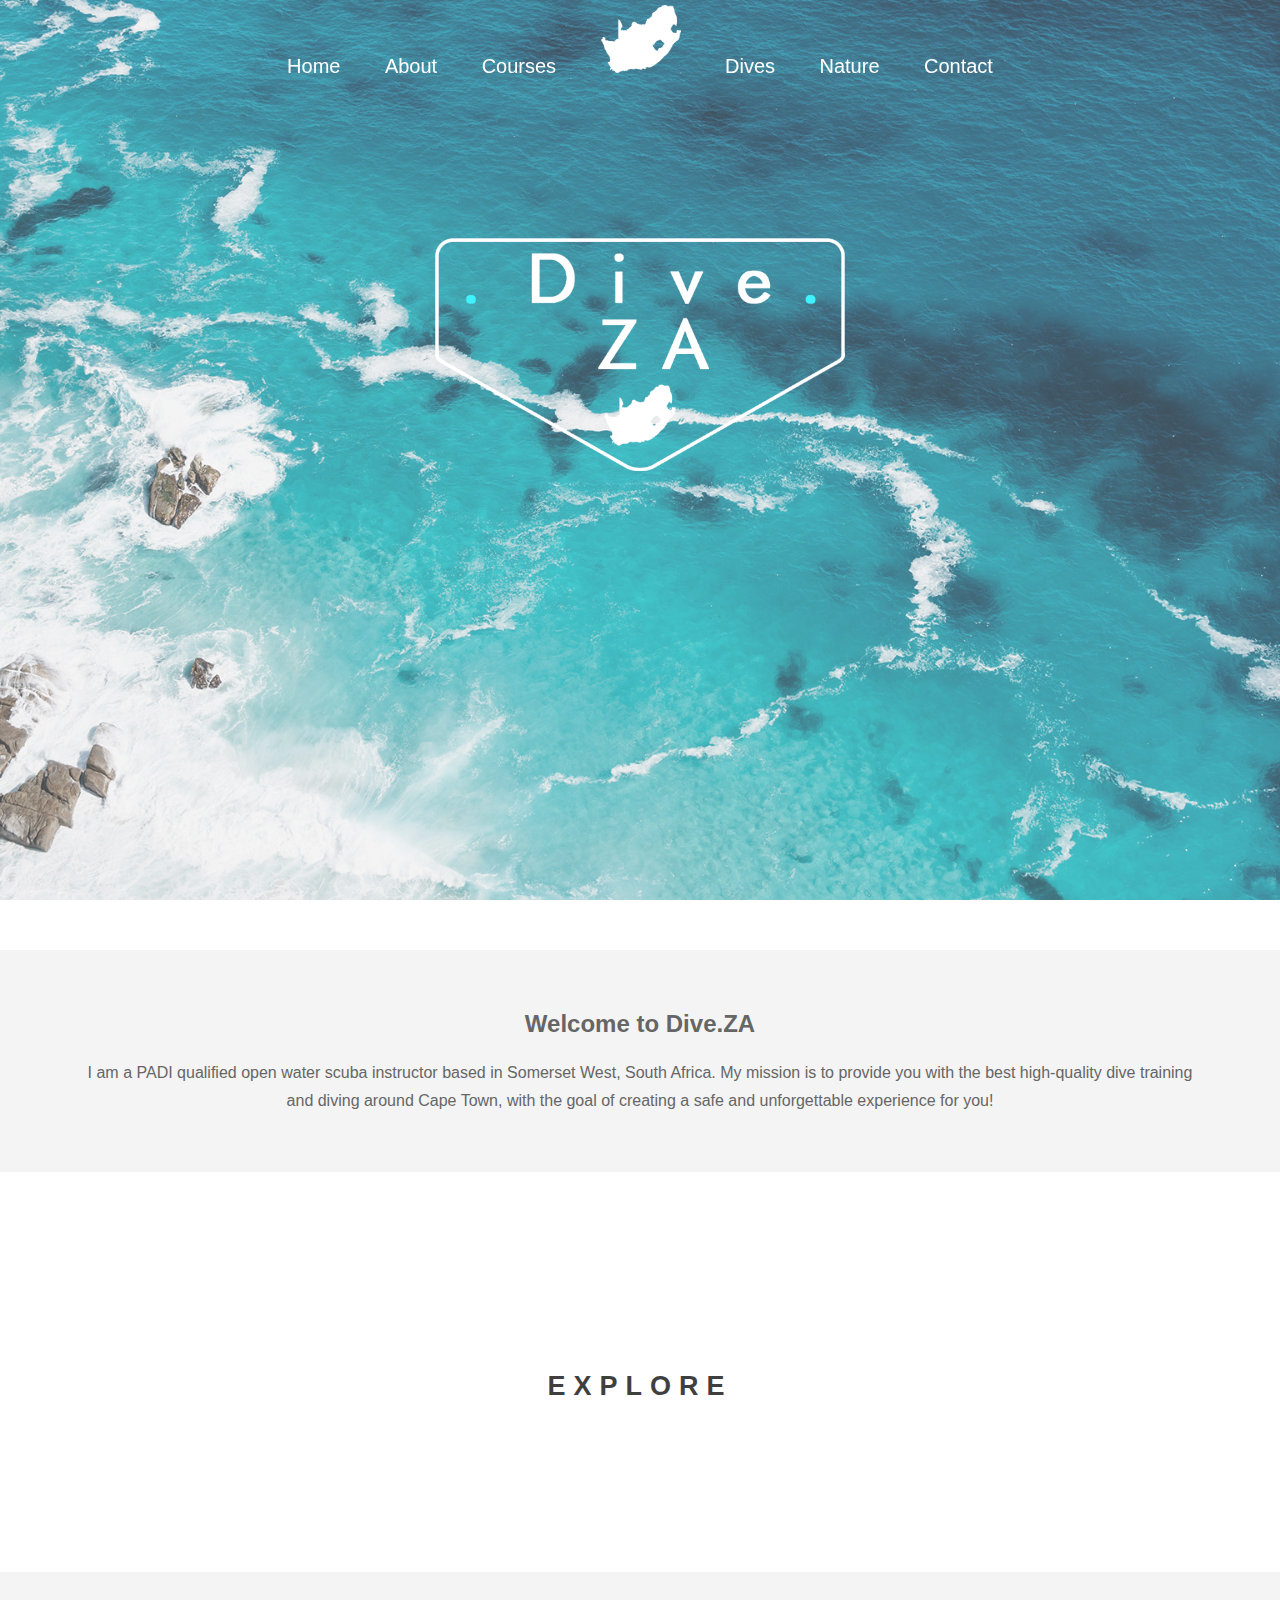
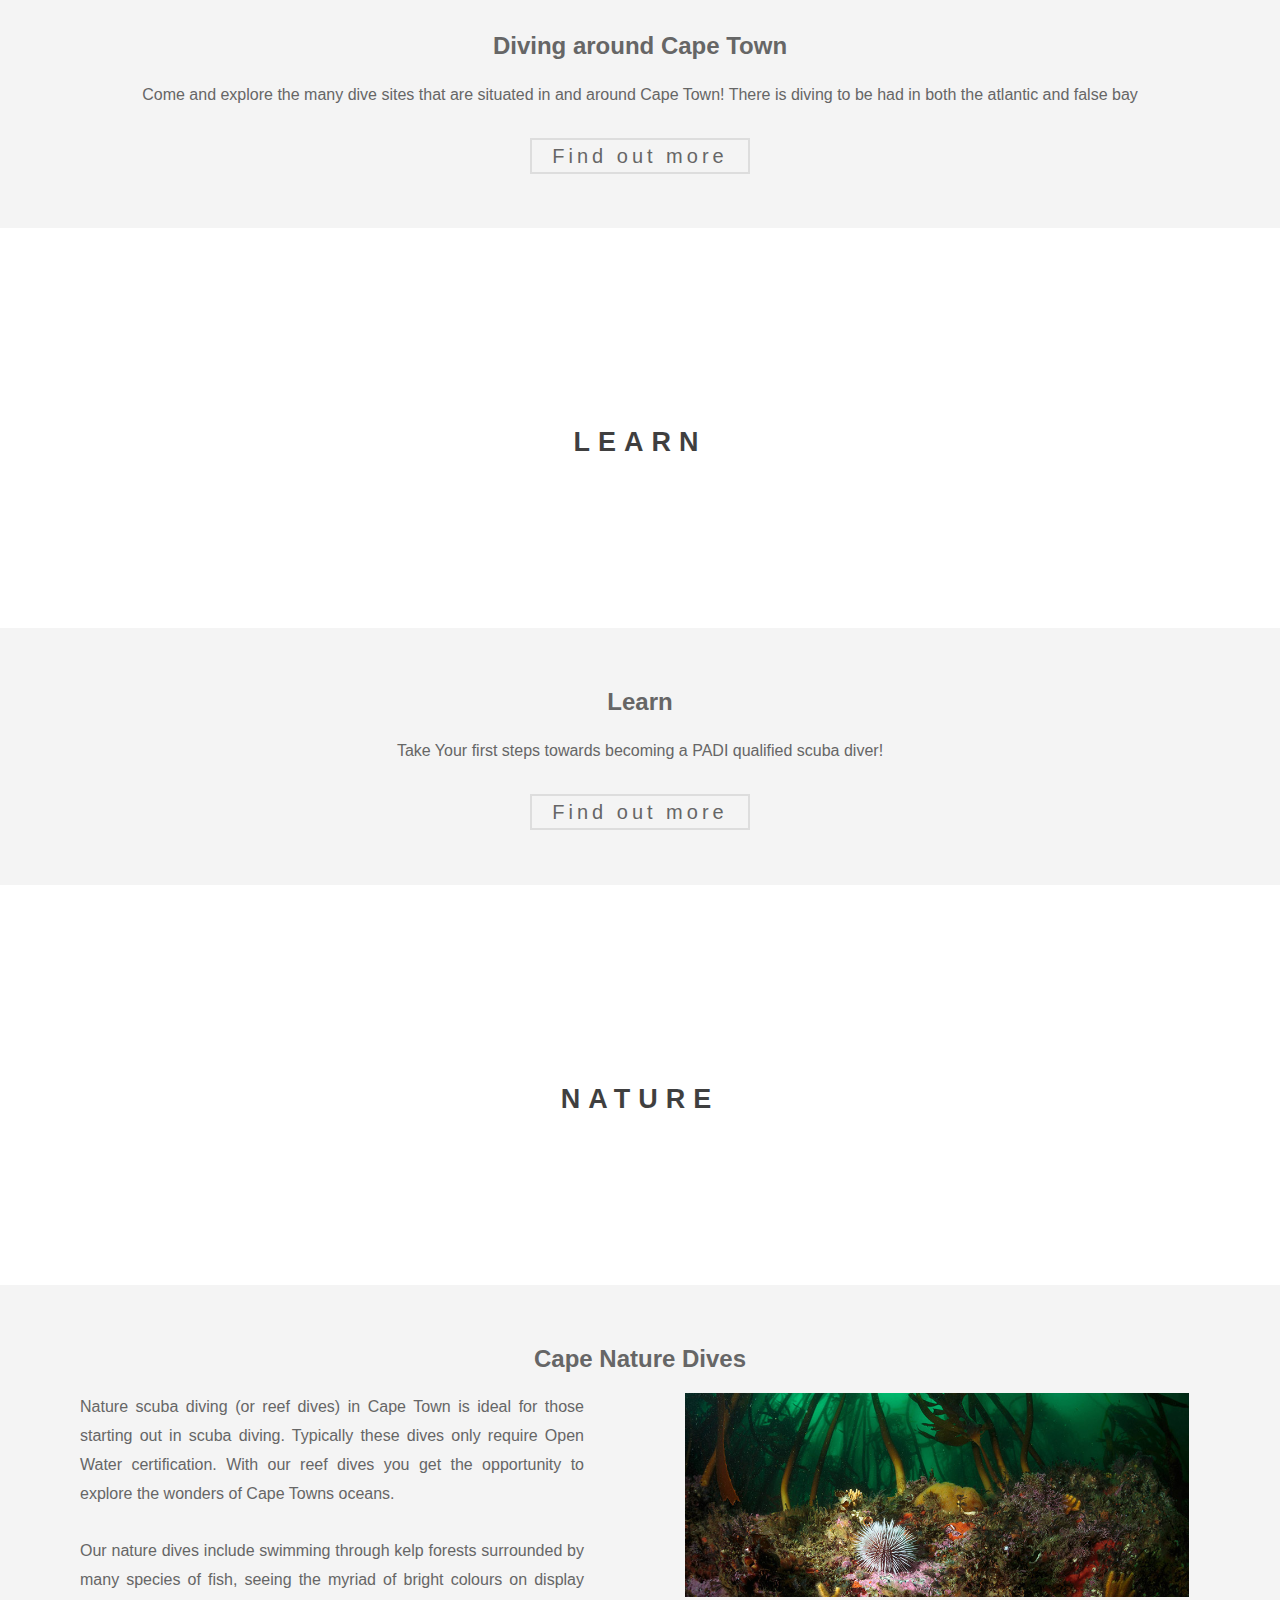
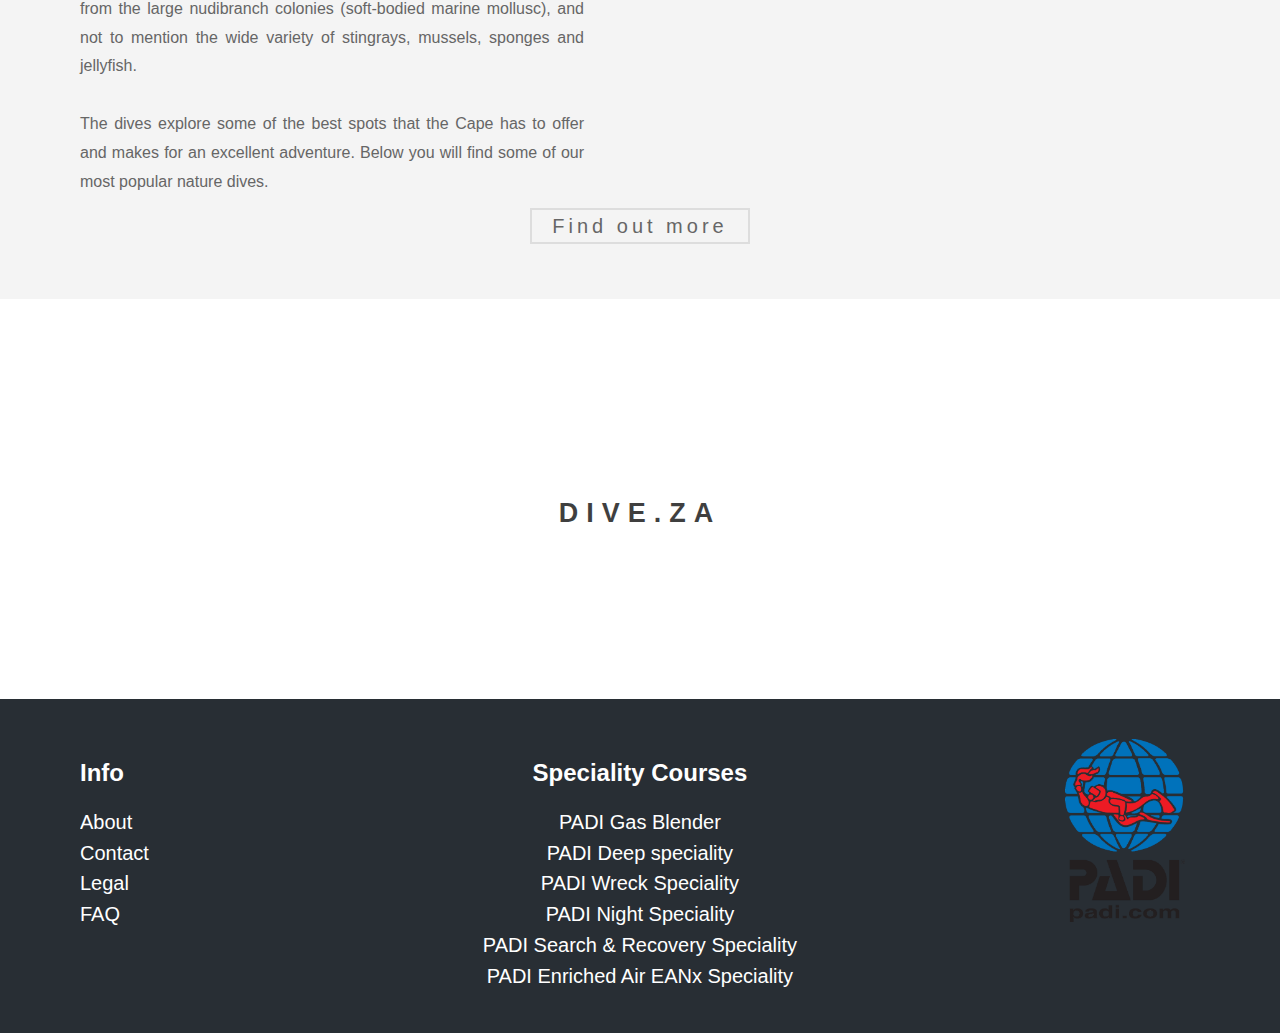
==== index.html @ ef70df67 "Add files via upload" ====
<!DOCTYPE html>
<html lang="en">
<head>
  <meta charset="UTF-8">
  <meta name="viewport" content="width=device-width, initial-scale=1.0">
  <meta name="description" content="Dive.ZA is a premium PADI Scuba instruction service">
  <meta name="keywords" content="scuba,diving,south,africa,cape,town,simonstown,somerset,west,open,water,advanced,PADI,certified,tourist,attraction,water,ocean,sea,false,bay">
  <meta name="author" content="Alexander">
  <meta http-equiv="X-UA-Compatible" content="ie=edge">
  <script src="https://code.jquery.com/jquery-3.3.1.min.js" integrity="sha256-FgpCb/KJQlLNfOu91ta32o/NMZxltwRo8QtmkMRdAu8=" crossorigin="anonymous"></script>
  <link rel="stylesheet" href="stylesheet.css">
  <link href="img/favicon.png" rel="icon" type="image/png">
  <link href="https://stackpath.bootstrapcdn.com/font-awesome/4.7.0/css/font-awesome.min.css" rel="stylesheet" integrity="sha384-wvfXpqpZZVQGK6TAh5PVlGOfQNHSoD2xbE+QkPxCAFlNEevoEH3Sl0sibVcOQVnN" crossorigin="anonymous">
  <link rel="stylesheet" href="https://use.fontawesome.com/releases/v5.4.2/css/all.css" integrity="sha384-/rXc/GQVaYpyDdyxK+ecHPVYJSN9bmVFBvjA/9eOB+pb3F2w2N6fc5qB9Ew5yIns" crossorigin="anonymous">
  <title>Dive.ZA</title>
</head>
<body>
  <header>
    <div class="nav-wrapper">
      <nav>
        <div class="menu-icon">
          <i class=" fa fa-bars fa-2x"></i>
        </div>
        <div class="menu">
          <ul>
            <li><a href="index.html">Home</a></li>
            <li><a href="about.html">About</a></li>
            <li><a href="courses.html">Courses</a></li>
            <li class="small-nav-logo"><a href=""><a href ="index.html"><img src="img/logo-icon.gif" alt="Home" width="80" height="68"></a></li>
            <li><a href="dives.html">Dives</a></li>
            <li><a href="nature.html">Nature</a></li>
            <li><a href="contact.html">Contact</a></li>
          </ul>
        </div>
      </nav>
    </div>
  </header>

  <section>
      <div class="pimg1">
        <div class="logo">
          <span><img src="img/logo-small.png" alt="Dive.ZA logo" width=32%></span>
        </div>
      </div>

    <section class="section section-light">
      <h2>Welcome to Dive.ZA</h2>
      <p>I am a PADI qualified open water scuba instructor based in Somerset West, South Africa.
        My mission is to provide you with the best high-quality dive training and diving around
        Cape Town, with the goal of creating a safe and unforgettable experience for you!</p>
    </section>

    <div class="pimg2">
      <div class="ptext">
        <span class="border">
          Explore
        </span>
      </div>
    </div>

    <section class="section section-light">
      <h2>Diving around Cape Town</h2>
      <p>Come and explore the many dive sites that are situated in and around Cape Town! There is diving to be had in both the atlantic and false bay</p>
      <div class="explore">
        <ul class="explore-nav">
          <li><a href="dives.html">Find out more</a></li>
        </ul>
      </div>
    </section>

    <div class="pimg3">
      <div class="ptext">
        <span class="border">
          Learn
        </span>
      </div>
    </div>

    <section class="section section-light">
      <h2>Learn</h2>
        <p>Take Your first steps towards becoming a PADI qualified scuba diver!</p>
      <div class="explore">
        <ul class="explore-nav">
          <li><a href="courses.html">Find out more</a></li>
        </ul>
      </div>
    </section>

    <div class="pimg4">
      <div class="ptext">
        <span class="border">
          Nature
        </span>
      </div>
    </div>

    <section class="section section-light">
      <div class="row">
        <h2>Cape Nature Dives</h2>
        <div class="column-2">Nature scuba diving (or reef dives) in Cape Town is ideal for those starting out in scuba diving.
          Typically these dives only require Open Water certification. With our reef dives you get the opportunity
          to explore the wonders of Cape Towns oceans.<br><br>Our nature dives include swimming through kelp
          forests surrounded by many species of fish, seeing the myriad of bright colours on display from the
          large nudibranch colonies (soft-bodied marine mollusc), and not to mention the wide variety of stingrays,
          mussels, sponges and jellyfish.<br><br>The dives explore some of the best spots that the Cape
          has to offer and makes for an excellent adventure. Below you will find some of our most popular
          nature dives.</div>
        <div class="column-blank"><br></div>
        <div class="column-blank"><br></div>
        <div class="column-blank"><br></div>
        <div class="column-2"><img src="img/nature-img1.jpg" alt="Cape Nature Dives" width=100%></div>
      </div>
      <div class="explore">
        <ul class="explore-nav">
          <li><a href="nature.html">Find out more</a></li>
        </ul>
      </div>
    </section>

    <div class="pimg1_closing">
      <div class="ptext">
        <span class="border">
          Dive.ZA
        </span>
      </div>
    </div>

    <footer >
      <section class="section section-dark">
        <div class="footer-row">
          <div class="footer-column">
            <ul class="footer-ul">
              <h2>Info</h2>
              <li><a href="">About</a></li>
              <li><a href="">Contact</a></li>
              <li><a href="">Legal</a></li>
              <li><a href="">FAQ</a></li>
            </ul>
          </div>
          <div class="footer-column">
            <ul class="footer-ul2">
              <h2>Speciality Courses</h2>
              <li><a href="">PADI Gas Blender</a></li>
              <li><a href="">PADI Deep speciality</a></li>
              <li><a href="">PADI Wreck Speciality</a></li>
              <li><a href="">PADI Night Speciality</a></li>
              <li><a href="">PADI Search & Recovery Speciality</a></li>
              <li><a href="">PADI Enriched Air EANx Speciality</a></li>
            </ul>
          </div>
          <div class="footer-column">
            <div class="footer-padi">
              <img src="img/padi-logo.gif" alt="PADI Logo" width=80%>
            </div>
          </div>
        </div>
      </section>
    </footer>
  </section>

  <script type="text/javascript">
    //Menu toggle-button
    $(document).ready(function() {
      $(".menu-icon").on("click", function () {
        $("nav ul").toggleClass("showing");
      })
    })

    //scrolling Effect
    $(window).on("scroll",function() {
      if($(window).scrollTop()) {
        $("nav").addClass("black");
      }
      else {
        $("nav").removeClass("black");
      }
    })

    window.onscroll = function() {scrollFunction()};
  </script>
</body>
</html>
---- stylesheet.css ----
html,body {
  height: 100%;
  width: auto;
  margin: 0;
  font-size: 16px;
  font-family: "Century Gothic", sans-serif;
  font-weight: 400;
  line-height: 1.8em;
  color: #666;
}

.pimg1, .pimg2, .pimg3, .pimg4, .pimg1_closing, .pimg5, .pimg6, .pimg7,
.pimg8, .pimg9, .pimg10, .pimg11, .pimg12, .pimg13, .pimg14, .pimg15,
.pimg16, .pimg17, .pimg18, .pimg19, .pimg20 {
  position: relative;
  opacity: 0.75;
  background-position: center;
  background-size: cover;
  background-repeat: no-repeat;
  background-attachment: fixed; /* fixed=parralax, scroll=normal*/
}

.pimg1 {
  background-image: url("img/img1.jpg");
  min-height: 950px;
}

.pimg2 {
  background-image: url("img/img2.jpg");
  min-height: 400px;
}

.pimg3 {
  background-image: url("img/img3.jpg");
  min-height: 400px;
}

.pimg4 {
  background-image: url("img/img4.jpg");
  min-height: 400px;
}

.pimg1_closing {
  background-image: url("img/img1.jpg");
  min-height: 400px;
}

.pimg5 {
  background-image: url("img/img5.jpg");
  min-height: 400px;
}

.pimg6 {
  background-image: url("img/img6.jpg");
  min-height: 400px;
}

.pimg7 {
  background-image: url("img/img7.jpg");
  min-height: 400px;
}

.pimg8 {
  background-image: url("img/img8.jpg");
  min-height: 950px;
}

.pimg9 {
  background-image: url("img/img9.jpg");
  min-height: 400px;
}

.pimg10 {
  background-image: url("img/img10.jpg");
  min-height: 950px;
}

.pimg11 {
  background-image: url("img/img11.jpg");
  min-height: 950px;
}

.pimg12 {
  background-image: url("img/img12.jpg");
  min-height: 950px;
}

.pimg13 {
  background-image: url("img/img13.jpg");
  min-height: 400px;
}

.pimg14 {
  background-image: url("img/img14.jpg");
  min-height: 400px;
}

.pimg15 {
  background-image: url("img/img15.jpg");
  min-height: 400px;
}

.pimg16 {
  background-image: url("img/img16.jpg");
  min-height: 950px;
}

.pimg17 {
  background-image: url("img/img17.jpg");
  min-height: 400px;
}

.pimg18 {
  background-image: url("img/img18.jpg");
  min-height: 400px;
}

.pimg19 {
  background-image: url("img/img19.jpg");
  min-height: 400px;
}

.pimg20 {
  background-image: url("img/img20.jpg");
  min-height: 400px;
}


@media(max-width:700px){
  .pimg1, .pimg2, .pimg3, .pimg4, .pimg1_closing,.pimg5, .pimg6, .pimg7,
  .pimg8, .pimg9, .pimg10, .pimg11, .pimg12, .pimg13, .pimg14, .pimg15,
  .pimg16, .pimg17, .pimg18, .pimg19, .pimg20 {
    background-attachment: scroll;
  }
}

.section {
  text-align: center;
  padding: 40px 80px;
}

.section-light {
  background-color: #f4f4f4;
  color: #666;
}

.section-dark {
  background-color: #282e34;
  color: #ddd;
}

.ptext {
  position: absolute;
  top: 50%;
  width: 100%;
  text-align: center;
  color: #fff;
  font-size: 27px;
  letter-spacing: 8px;
  text-transform: uppercase;
}

@media(max-width:1010px) {
  .ptext {
    top: 35%;
    line-height: 86px;
  }
}

.ptext-long {
  position: absolute;
  top: 45%;
  margin-left: 15%;
  width: 70%;
  text-align: center;
  color: #fff;
  font-size: 27px;
  letter-spacing: 15px;
  text-transform: uppercase;
}

h1 {
  font-size: 32px;
  color: #666;
  text-align: center;
}

h2 {
  font-size: 24px;
}

h3 {
  font-size: 18px;
  text-align: center;
  color: #666;
}

#left {
  text-align: left;
}

.logo {
  position: absolute;
  top: 25%;
  width: 100%;
  text-align: center;
}

@media(max-width:700px) {
  .logo {
    min-width: 50%
  }
}

.ptext .border {
  background-color: rgba(255,255,255,0.25);
  color: #000;
  font-weight: bold;
  padding: 20px;
  border: #fff solid 2px;
}

.ptext .border_trans {
  background-color: transparent;
}

.ptext-long .border_faded {
  background-color: rgba(255,255,255,0.25);
  line-height: normal;
}

.explore-nav {
  list-style: none;
  display: inline-block;
  padding: 0;
}

.explore li a {
  border: 2px solid #ddd;
  color: #666;
  text-decoration: none;
  padding: 5px 20px;
  font-family: "Century Gothic", sans-serif;
  font-size: 20px;
  letter-spacing: 4px;
  font-weight: 100;
}

  /*NAVBAR START*/
nav {
  position: fixed;
  width: 100%;
  z-index: 10;
}

nav ul {
  list-style: none;
  background: rgba(0, 0, 0, 0);
  overflow: hidden;
  color: #fff;
  padding: 0;
  text-align: center;
  margin: 0;
  transition: 1s;
}

nav.black ul {
  background: rgba(255, 255, 255, 1);
  color: #666;
}
nav.black ul li a {
  text-decoration: none;
  font-size: 20px;
  transition: 1s;
  filter: invert(50%);
}

nav ul li {
  display: inline-block;
  padding-left: 20px;
  padding-right: 20px;
  padding-top: 5px;
  padding-bottom: 5px;
}

nav ul li a {
  text-decoration: none;
  color: #fff;
  font-size: 20px;
}

.menu-icon {
  width: 100%;
  background: #000;
  text-align: right;
  box-sizing: border-box;
  padding: 15px 24px;
  cursor: pointer;
  color: #00b4ff;
  display: none;
}

@media(max-width: 900px) {
  .nav-logo {
    position: fixed;
    top: 0;
    margin-top: 16px;
  }

  nav ul {
    max-height: 0px;
    background: #000;
  }

  nav.black ul {
    background: #000;
  }

  .showing {
    max-height: 45em;
  }

  nav ul li {
    box-sizing: border-box;
    width: 100%;
    padding: 24px 0;
    text-align: center;
  }

  .menu-icon {
    display: block;
  }
}
   /*NAVBAR END*/

   /* FOOTER NAV*/
.footer-ul li a {
  text-decoration: none;
  color: #fff;
  font-size: 20px;
}

.footer-ul {
  list-style: none;
  background: rgba(0, 0, 0, 0);
  overflow: hidden;
  color: #fff;
  padding: 0;
  text-align: left;
  margin: 0;
  transition: 1s;
}

.footer-ul2 li a {
  text-decoration: none;
  color: #fff;
  font-size: 20px;
}

.footer-ul2 {
  list-style: none;
  background: rgba(0, 0, 0, 0);
  overflow: hidden;
  color: #fff;
  padding: 0;
  text-align: center;
  margin: 0;
  transition: 1s;
}

.footer-padi {
  padding-left: 60%;
}

   /*FOOTER END*/

.footer-column{
  float: left;
  width: 33.33%;
}

   /* Clear floats after the columns */
.footer-row:after {
  content: "";
  display: table;
  clear: both;
}

.column-3 {
    float: left;
    width: 30%;
    text-align: justify;
}

.column-3-unjust {
      float: left;
      width: 30%;
      text-align: left;
      text-decoration: none;
}

.column-2 {
    float: left;
    width: 45%;
    text-align: justify;
}

.column-blank {
    float: left;
    width: 3%;
}

/* Clear floats after the columns */
.row:after {
    content: "";
    display: table;
    clear: both;
}

@media screen and (max-width: 600px) {
    .column {
        width: 100%;
    }
}
.social {
  padding: 0;
}
.soc_but {
  list-style: none;
  margin: 10px 30px;
  display: inline-block;
  font-size: 30px;
  padding: 20px 20px;
  color: #fff;
  border: 1px solid #666;
  border-radius: 50%;
  transition: 0.5s;
  text-decoration: none;
  display: inline-block;
}

.soc_but:hover {
  color: #fff;
  border: 1px solid white;
  transition: 0.2s;
}

.cape-diving {
  text-align: justify;
}
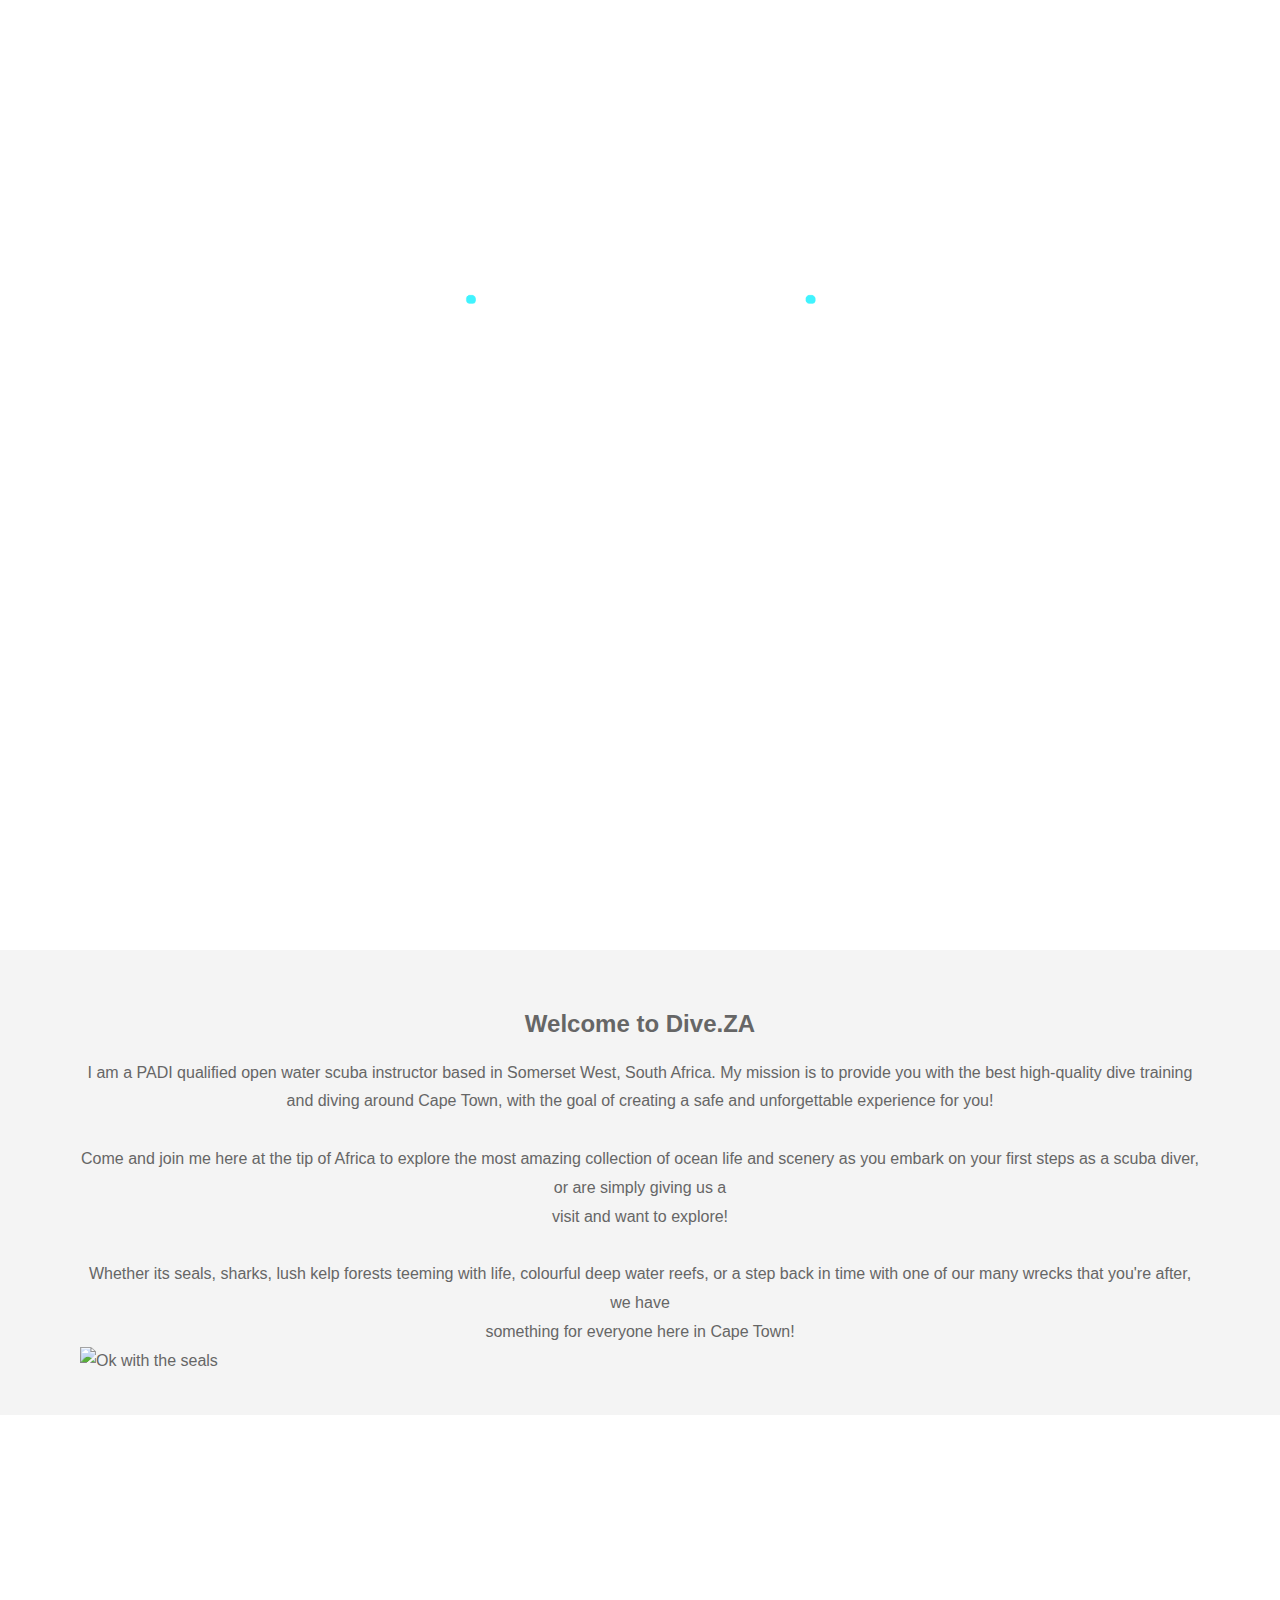
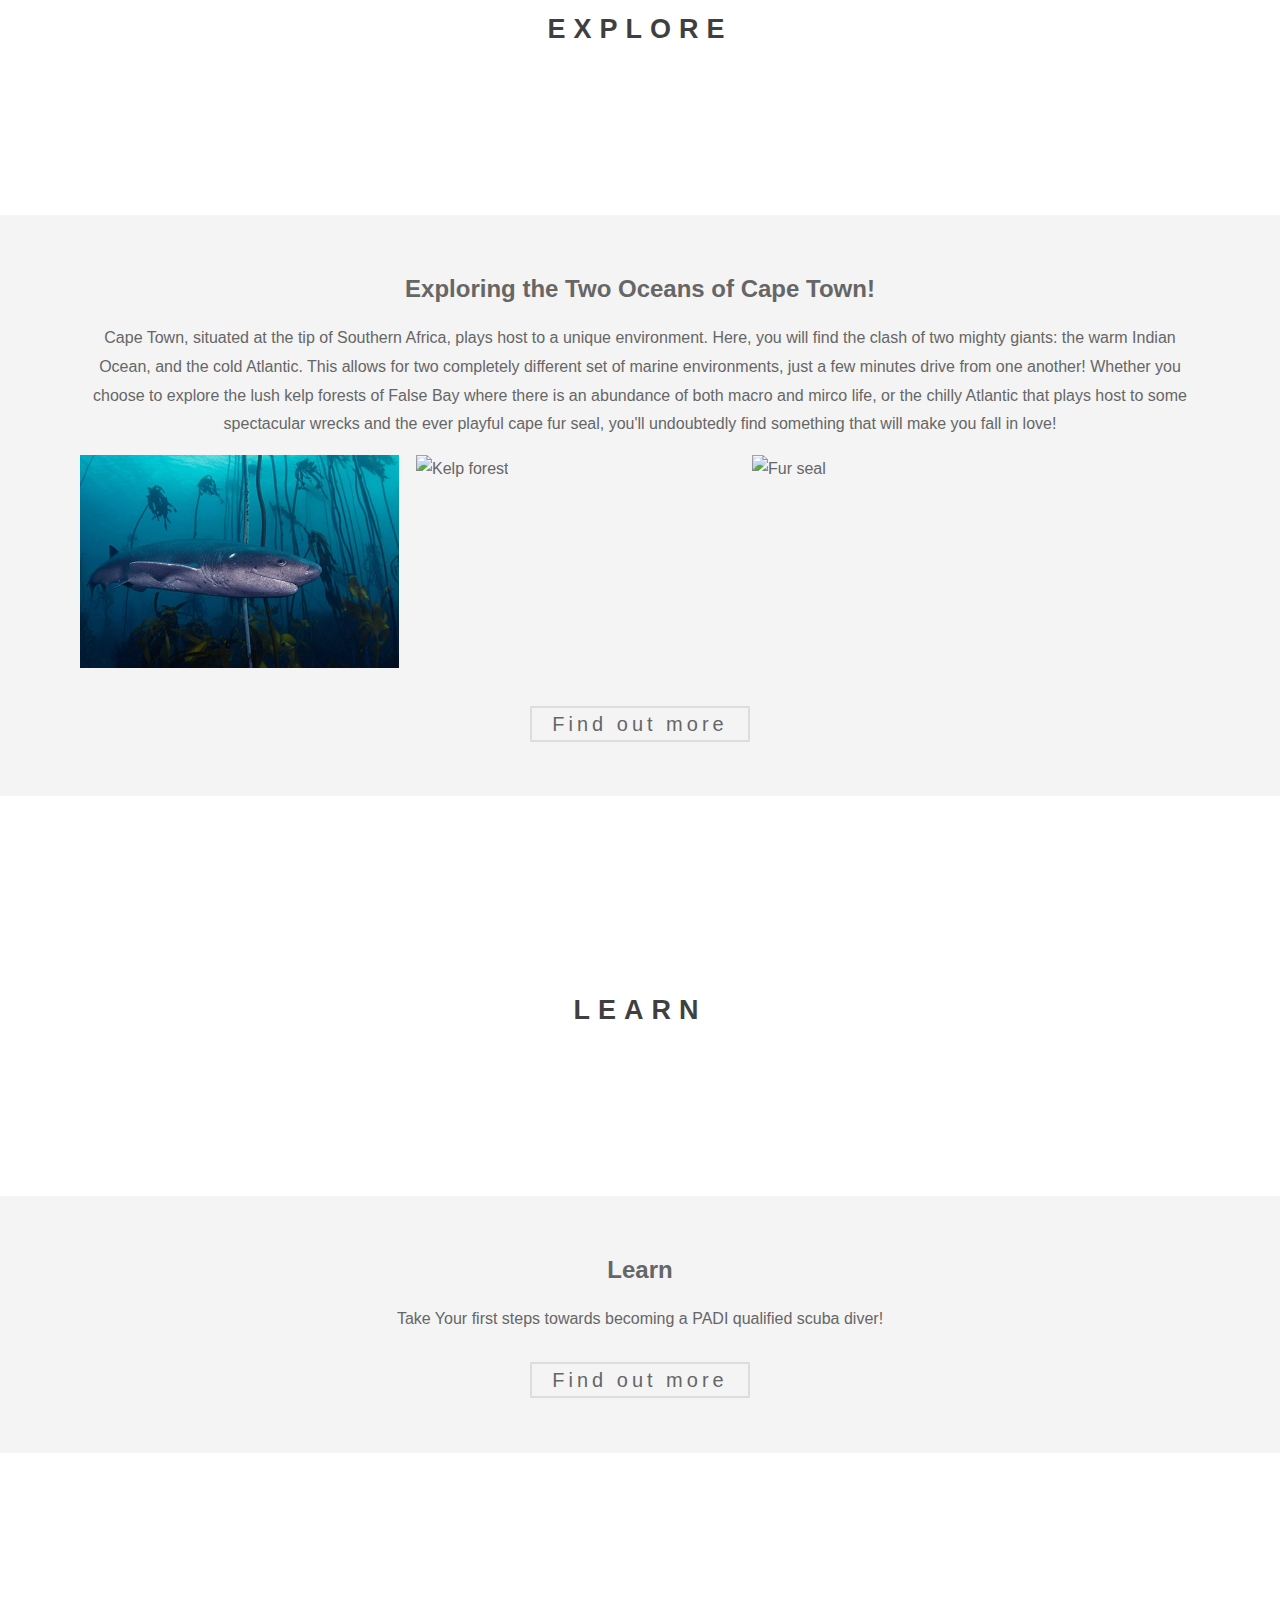
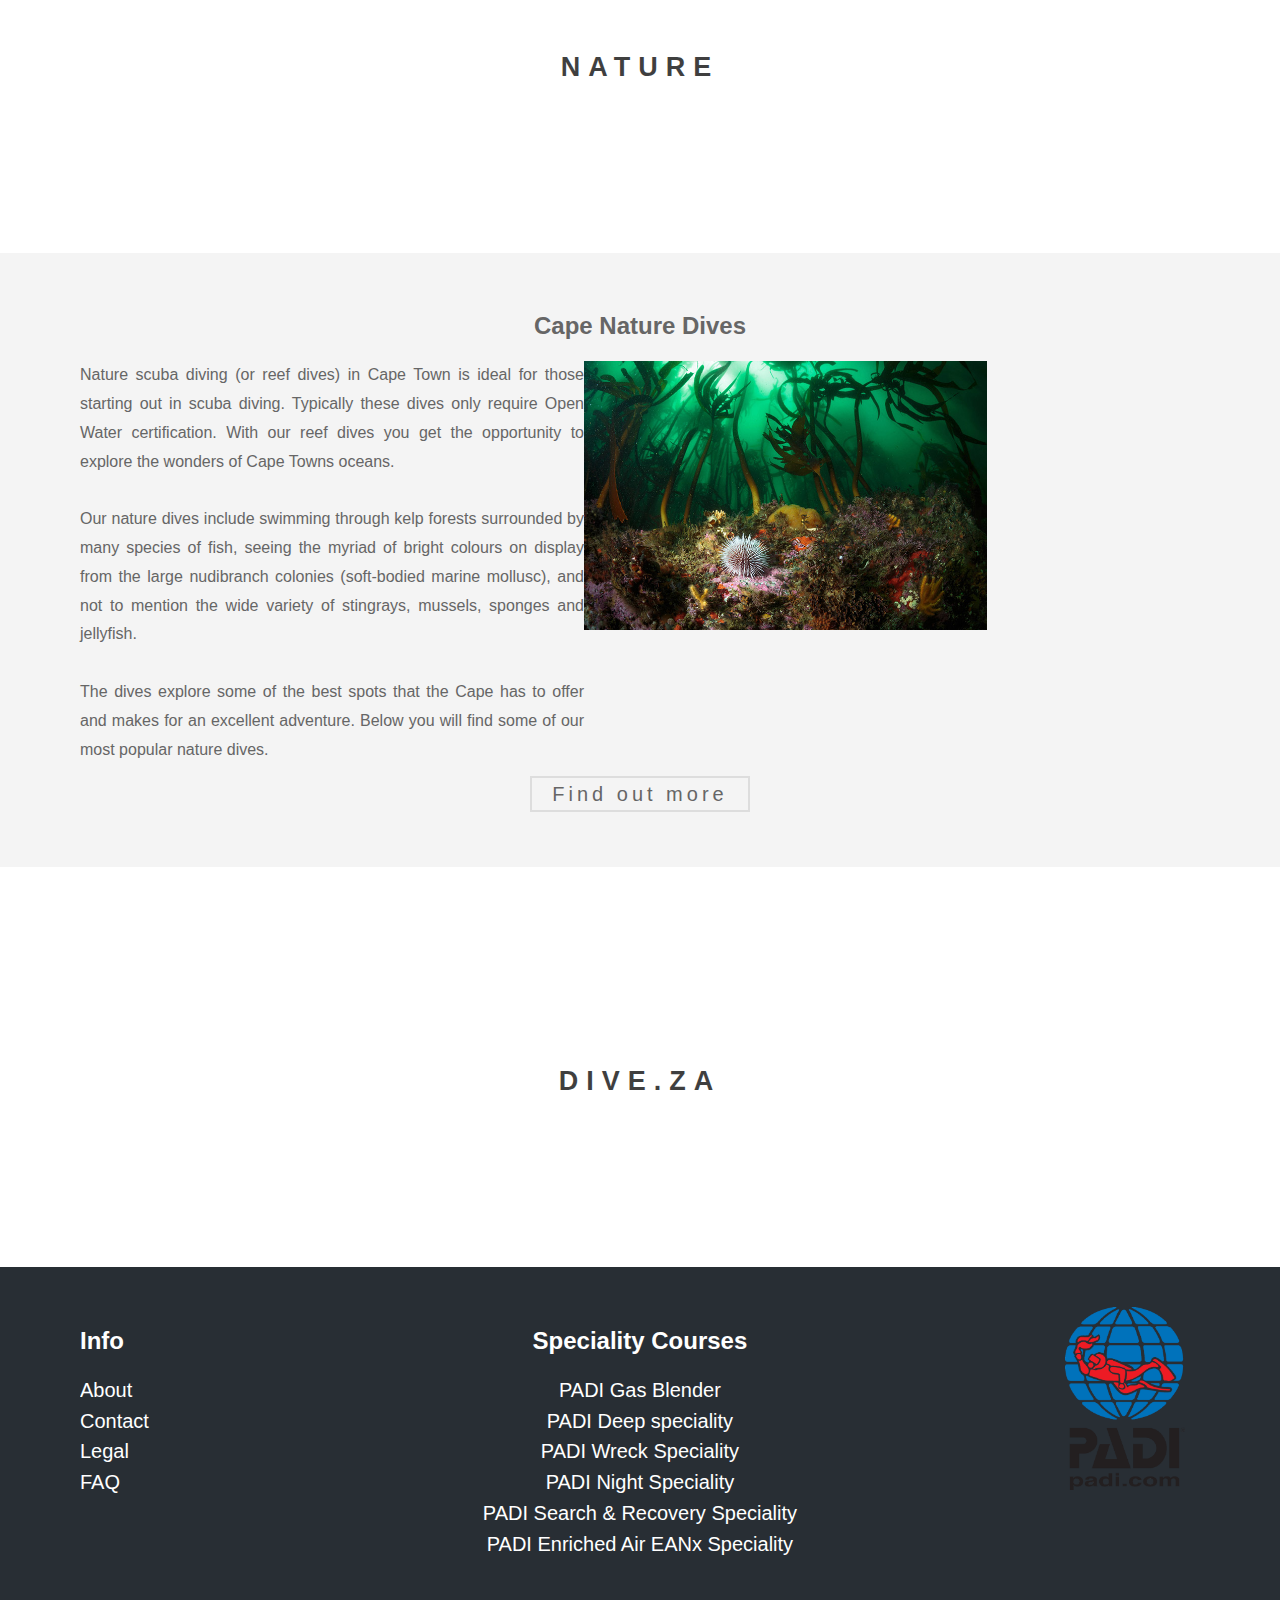
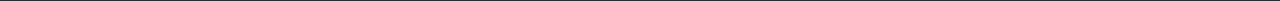
==== commit c07e10af: "Add files via upload" ====
--- a/index.html
+++ b/index.html
@@ -26,7 +26,7 @@
             <li><a href="index.html">Home</a></li>
             <li><a href="about.html">About</a></li>
             <li><a href="courses.html">Courses</a></li>
-            <li class="small-nav-logo"><a href=""><a href ="index.html"><img src="img/logo-icon.gif" alt="Home" width="80" height="68"></a></li>
+            <li class="small-nav-logo"><a href ="index.html"><img src="img/logo-icon.gif" alt="Home" width="80" height="68"></a></li>
             <li><a href="dives.html">Dives</a></li>
             <li><a href="nature.html">Nature</a></li>
             <li><a href="contact.html">Contact</a></li>
@@ -37,6 +37,9 @@
   </header>
 
   <section>
+
+  <section>
+
       <div class="pimg1">
         <div class="logo">
           <span><img src="img/logo-small.png" alt="Dive.ZA logo" width=32%></span>
@@ -44,10 +47,19 @@
       </div>
 
     <section class="section section-light">
-      <h2>Welcome to Dive.ZA</h2>
-      <p>I am a PADI qualified open water scuba instructor based in Somerset West, South Africa.
-        My mission is to provide you with the best high-quality dive training and diving around
-        Cape Town, with the goal of creating a safe and unforgettable experience for you!</p>
+      <div class="row">
+        <h2>Welcome to Dive.ZA</h2>
+        <div class="column-2-unjust">I am a PADI qualified open water scuba instructor based in Somerset West, South Africa.
+          My mission is to provide you with the best high-quality dive training and diving around
+          Cape Town, with the goal of creating a safe and unforgettable experience for you!<br>
+          <br>Come and join me here at the tip of Africa to explore the most amazing collection of ocean
+          life and scenery as you embark on your first steps as a scuba diver, or are simply giving
+          us a<br> visit and want to explore!<br>
+          <br>Whether its seals, sharks, lush kelp forests teeming with life, colourful deep water reefs, or a step
+           back in time with one of our many wrecks that you're after, we have<br> something for everyone here in Cape Town!
+        </div>
+        <div class="column-2"><img id="column-2-img" src="img/home/home7.jpg" alt="Ok with the seals" width="80%"></div>
+      </div>
     </section>
 
     <div class="pimg2">
@@ -59,13 +71,25 @@
     </div>
 
     <section class="section section-light">
-      <h2>Diving around Cape Town</h2>
-      <p>Come and explore the many dive sites that are situated in and around Cape Town! There is diving to be had in both the atlantic and false bay</p>
+      <h2>Exploring the Two Oceans of Cape Town!</h2>
+      <p>Cape Town, situated at the tip of Southern Africa, plays host to a unique environment. Here, you
+        will find the clash of two mighty giants: the warm Indian Ocean, and the cold Atlantic. This allows
+        for two completely different set of marine environments, just a few minutes drive from one another!
+        Whether you choose to explore the lush kelp forests of False Bay where there is an abundance of both macro
+        and mirco life, or the chilly Atlantic that plays host to some spectacular wrecks and the ever playful cape
+        fur seal, you'll undoubtedly find something that will make you fall in love!
+        <div class="row">
+          <div class="column-3"><img id="column-3-img" src="img/home/home1.jpg" alt="Cow shark in kelp" width=95%></div>
+          <div class="column-3"><img id="column-3-img" src="img/home/home5.jpg" alt="Kelp forest" width=95%></div>
+          <div class="column-3"><img id="column-3-img" src="img/home/home8.jpg" alt="Fur seal" width=95%></div>
+        </div>
+      </p>
       <div class="explore">
         <ul class="explore-nav">
           <li><a href="dives.html">Find out more</a></li>
         </ul>
       </div>
+
     </section>
 
     <div class="pimg3">
@@ -105,10 +129,7 @@
           mussels, sponges and jellyfish.<br><br>The dives explore some of the best spots that the Cape
           has to offer and makes for an excellent adventure. Below you will find some of our most popular
           nature dives.</div>
-        <div class="column-blank"><br></div>
-        <div class="column-blank"><br></div>
-        <div class="column-blank"><br></div>
-        <div class="column-2"><img src="img/nature-img1.jpg" alt="Cape Nature Dives" width=100%></div>
+        <div class="column-2"><img id="column-2-img" src="img/nature-img1.jpg" alt="Cape Nature Dives" width=80%></div>
       </div>
       <div class="explore">
         <ul class="explore-nav">
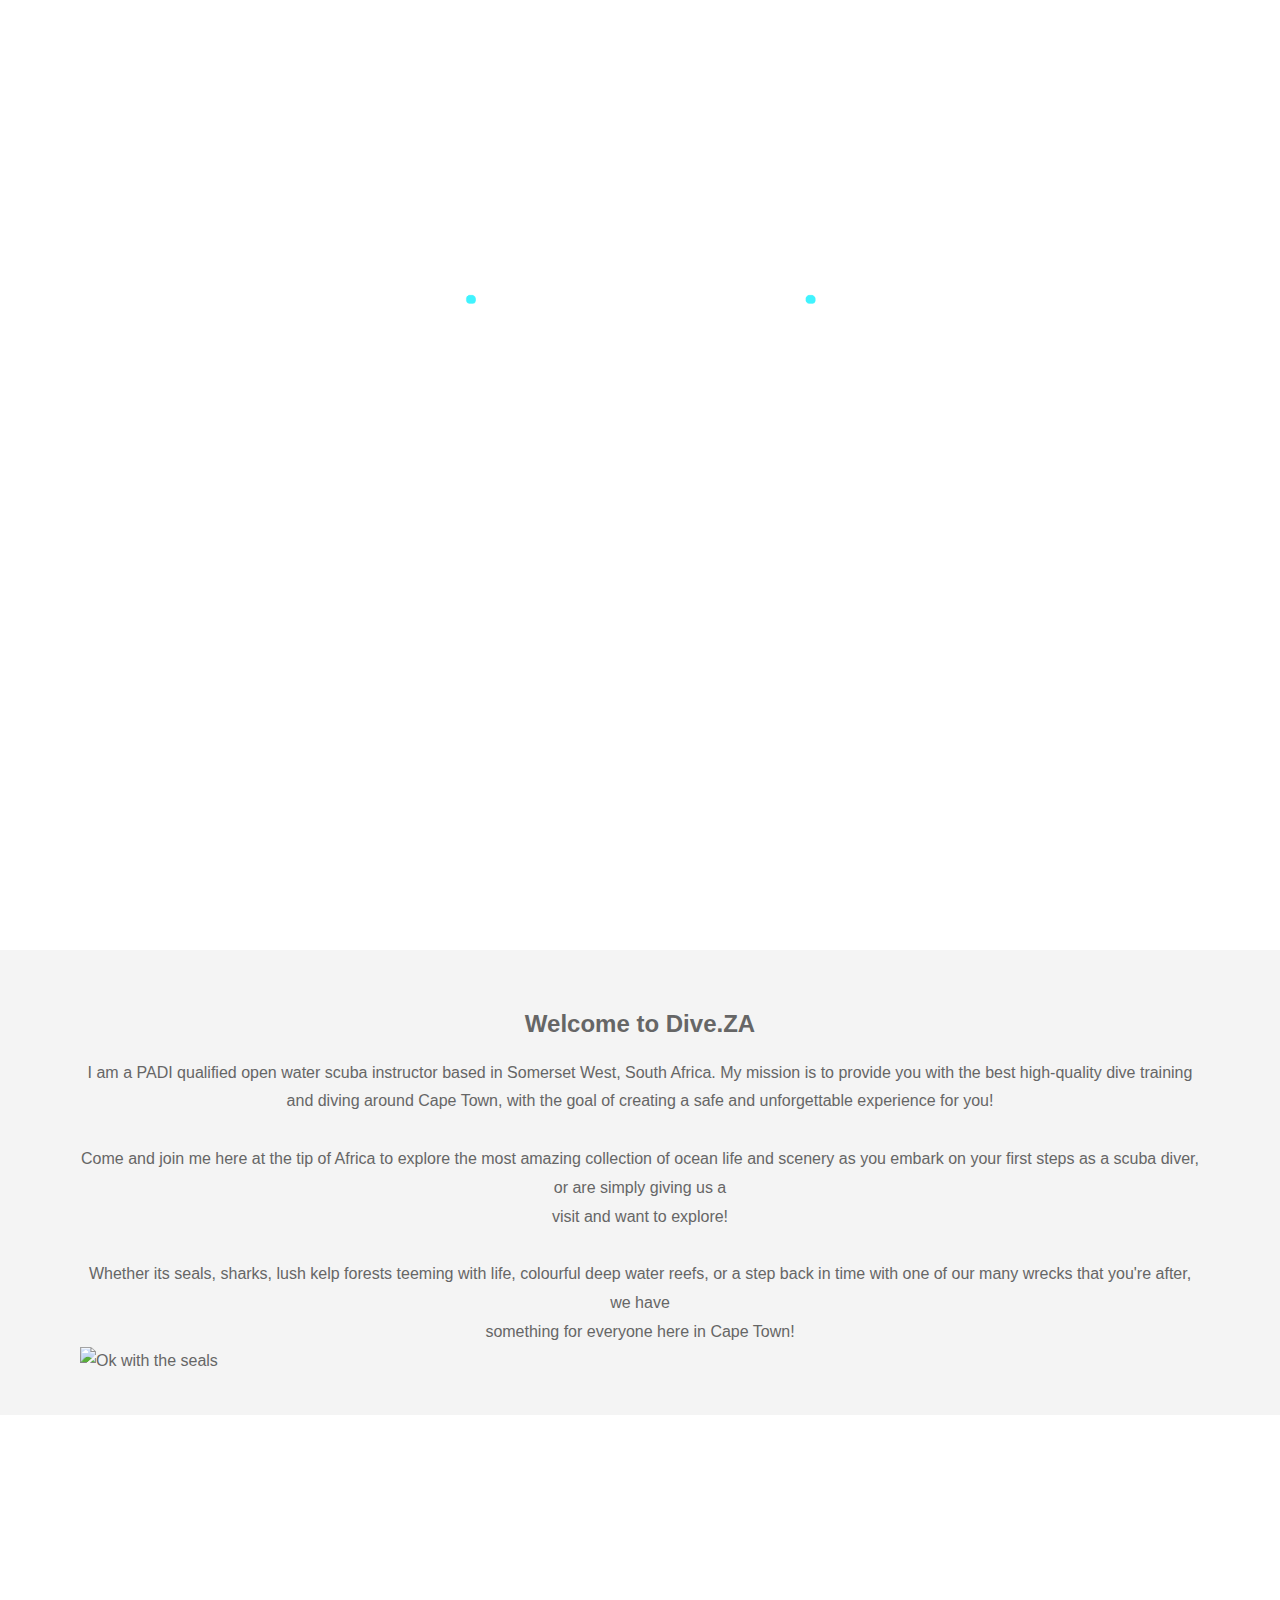
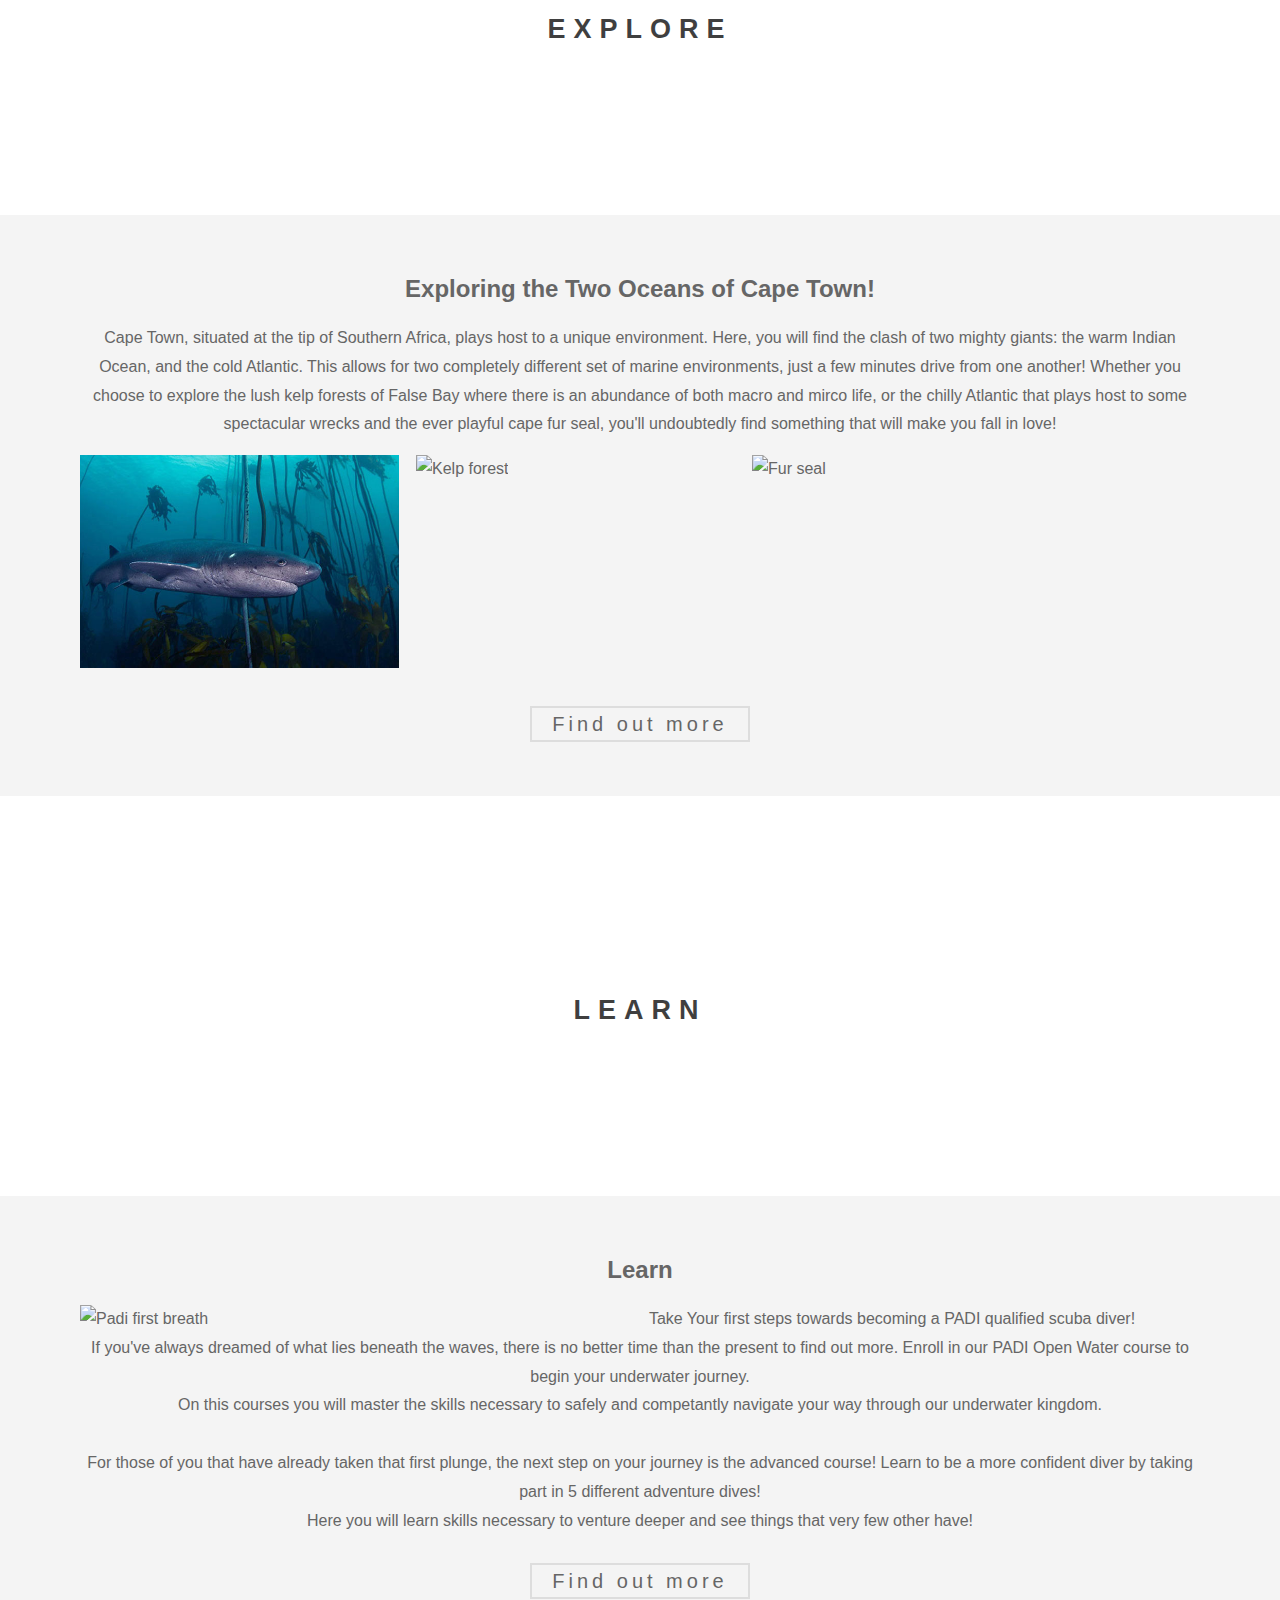
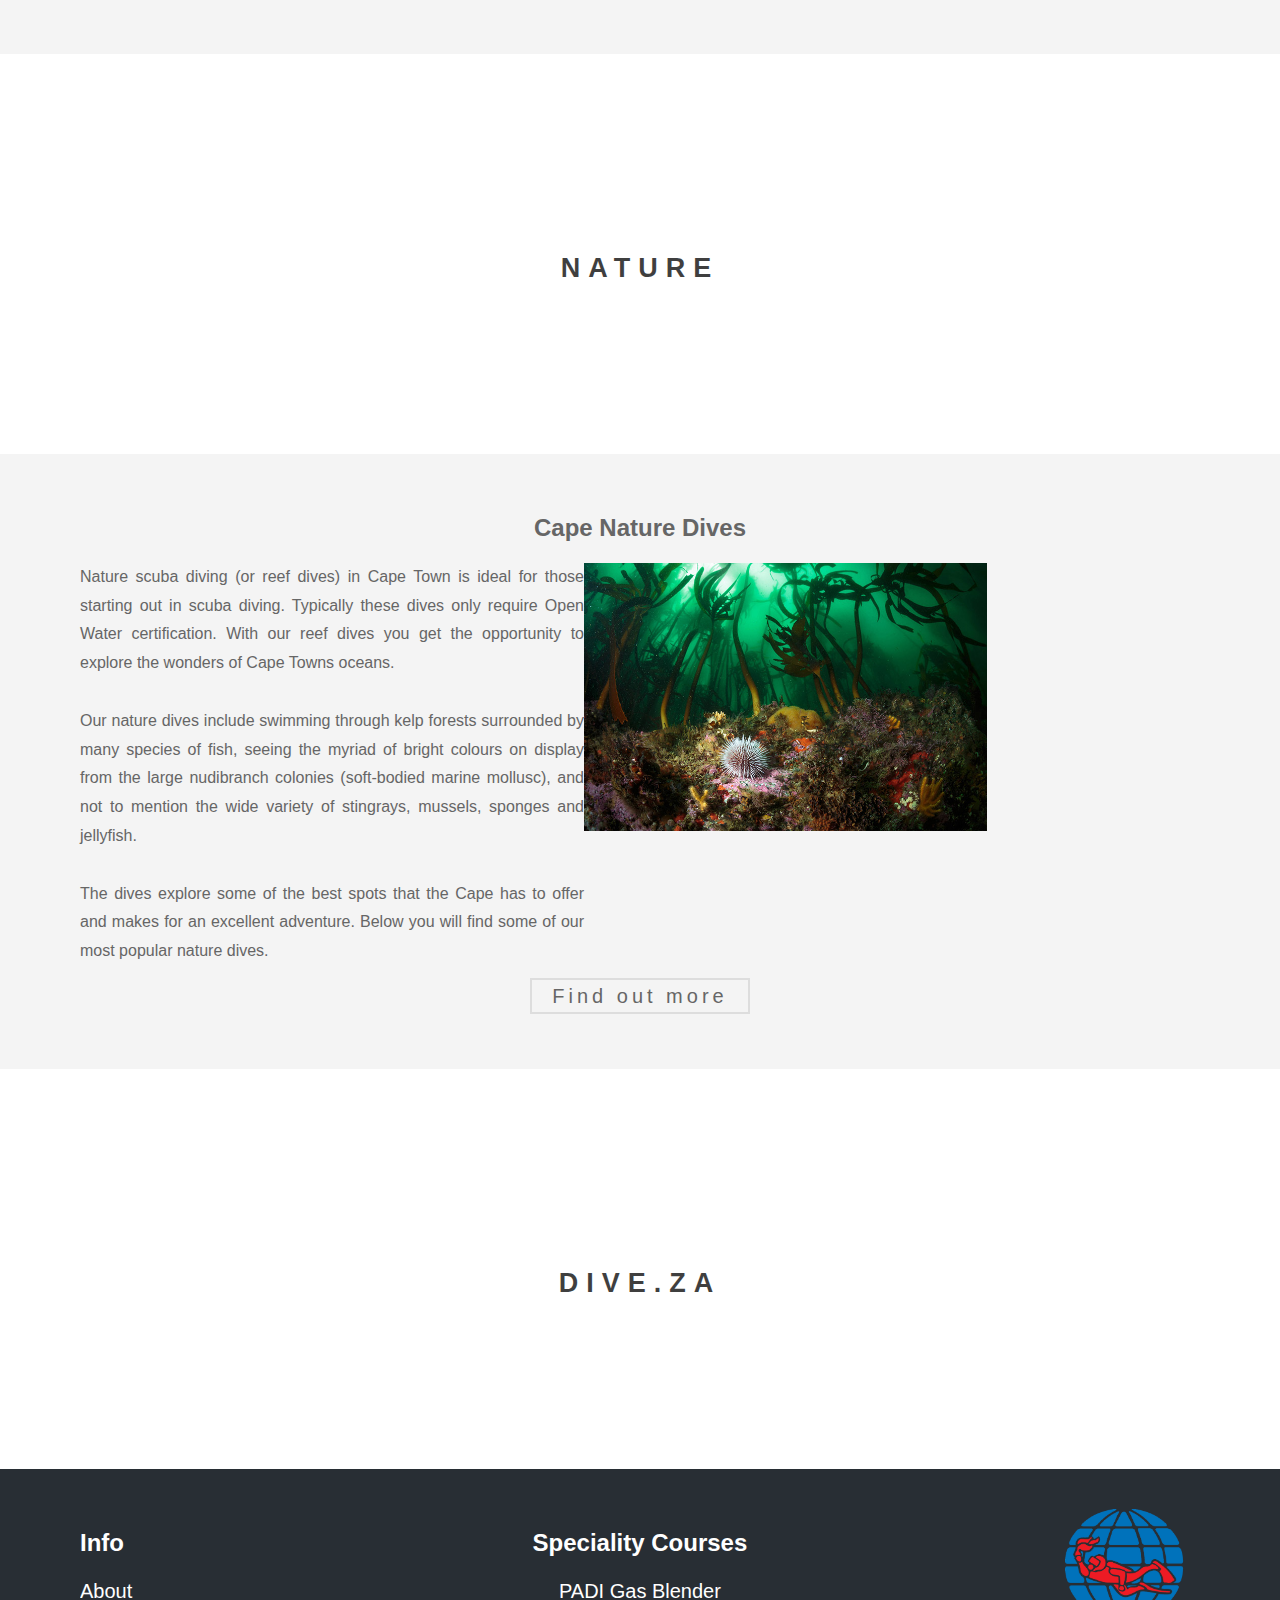
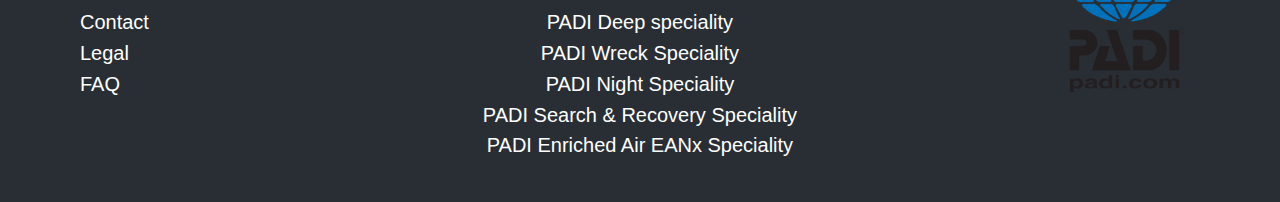
==== commit 9b570339: "Add files via upload" ====
--- a/index.html
+++ b/index.html
@@ -102,7 +102,20 @@
 
     <section class="section section-light">
       <h2>Learn</h2>
-        <p>Take Your first steps towards becoming a PADI qualified scuba diver!</p>
+      <div class="row">
+        <div class="column-2"><img src="img/PADI-first-breath2.jpg" alt="Padi first breath" width=100%></div>
+        <div class="column-2-unjust">
+          <p>Take Your first steps towards becoming a PADI qualified scuba diver!<br>
+            If you've always dreamed of what lies beneath the waves, there is no better time than the
+            present to find out more. Enroll in our PADI Open Water course to begin your underwater journey. <br>
+            On this courses you will master the skills necessary to safely and competantly navigate your
+            way through our underwater kingdom.<br><br>For those of you that have already taken that first plunge,
+            the next step on your journey is the advanced course! Learn to be a more confident diver by taking
+            part in 5 different adventure dives!<br>Here you will learn skills necessary to venture deeper and see things
+            that very few other have!</p>
+        </div>
+      </div>
+
       <div class="explore">
         <ul class="explore-nav">
           <li><a href="courses.html">Find out more</a></li>
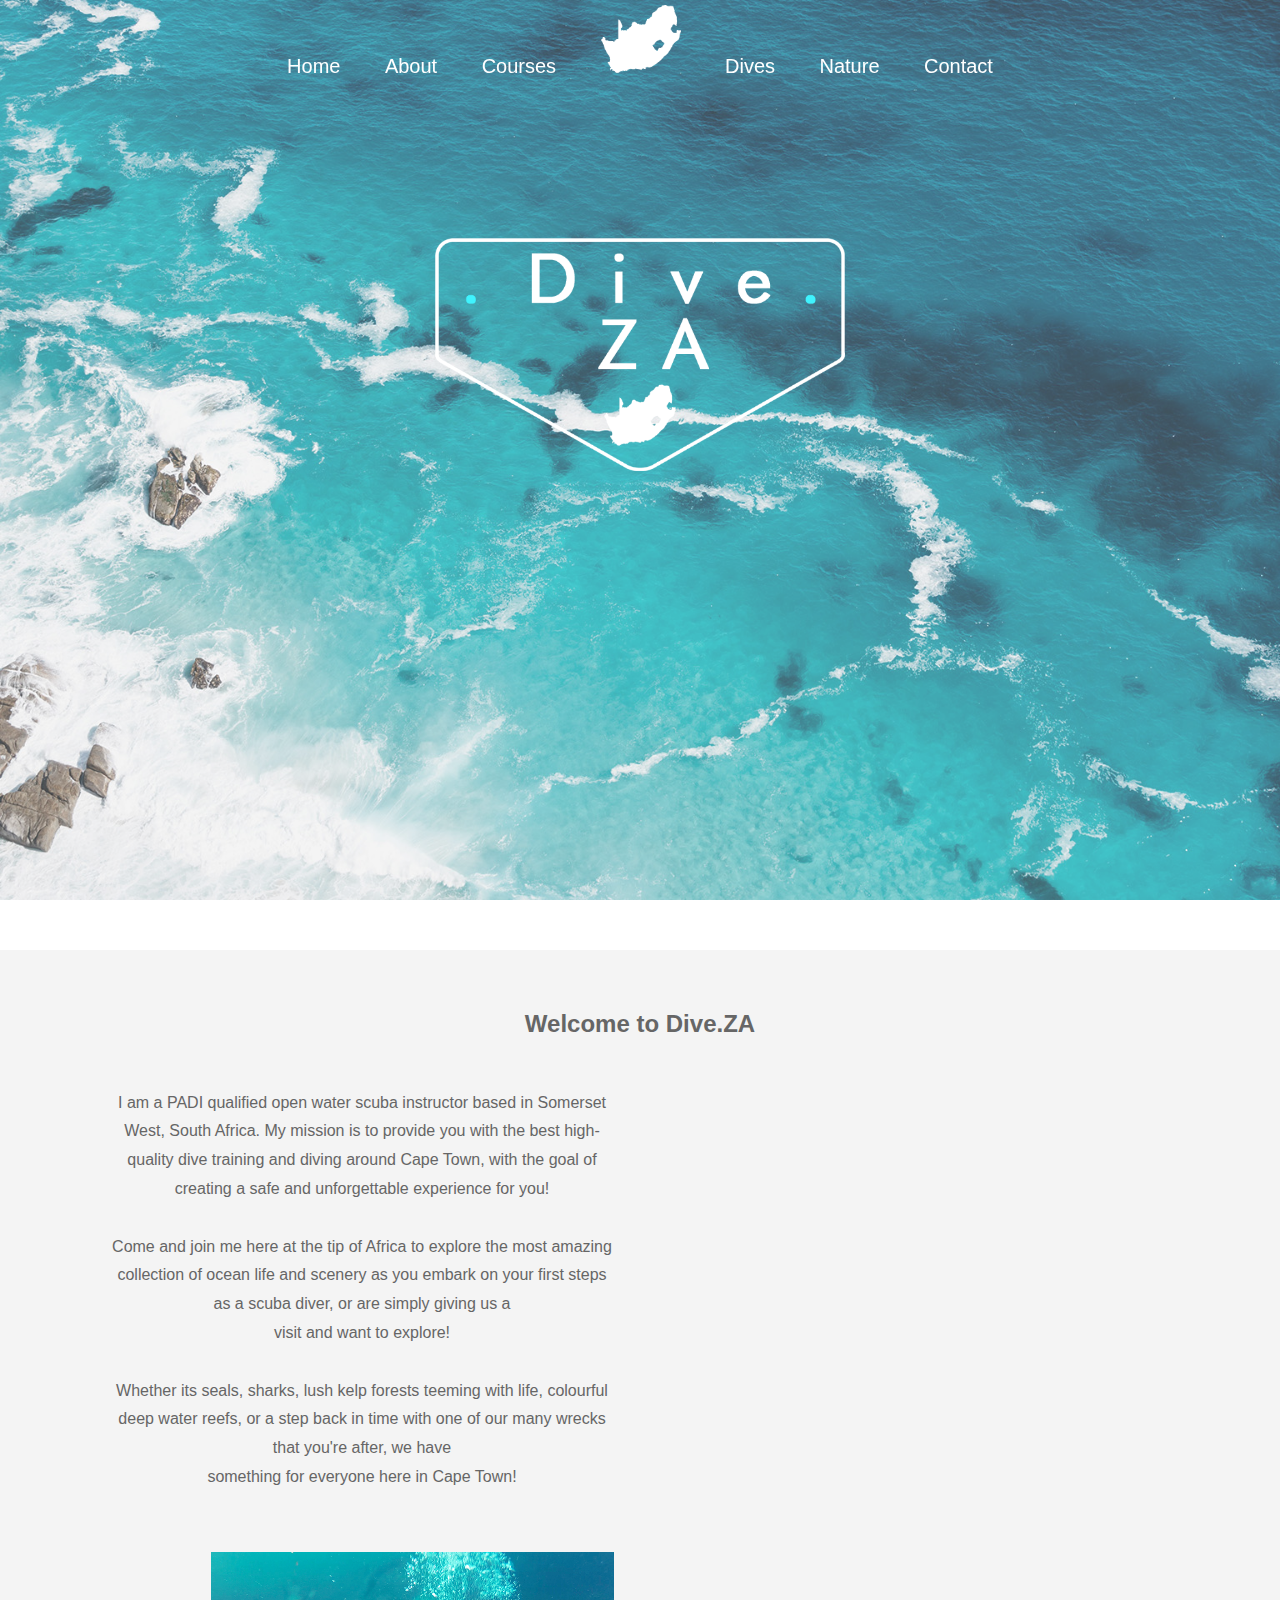
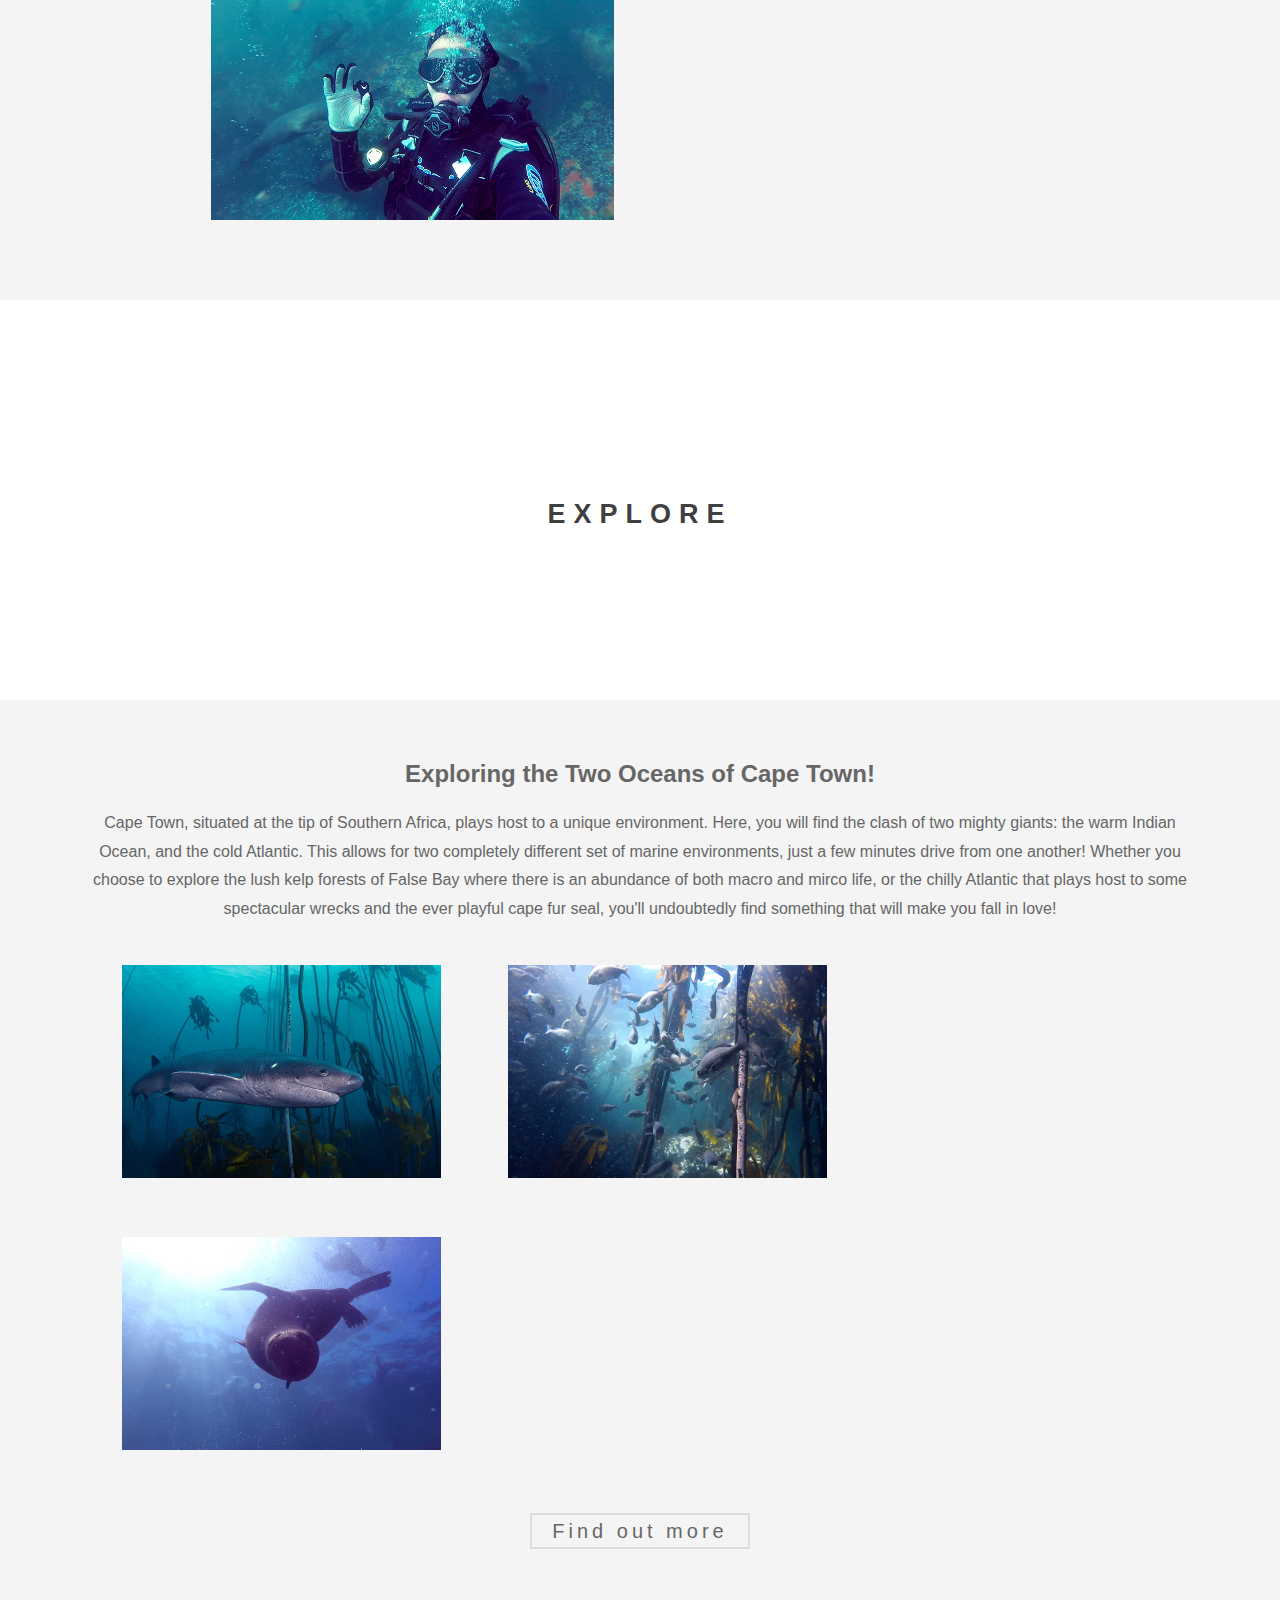
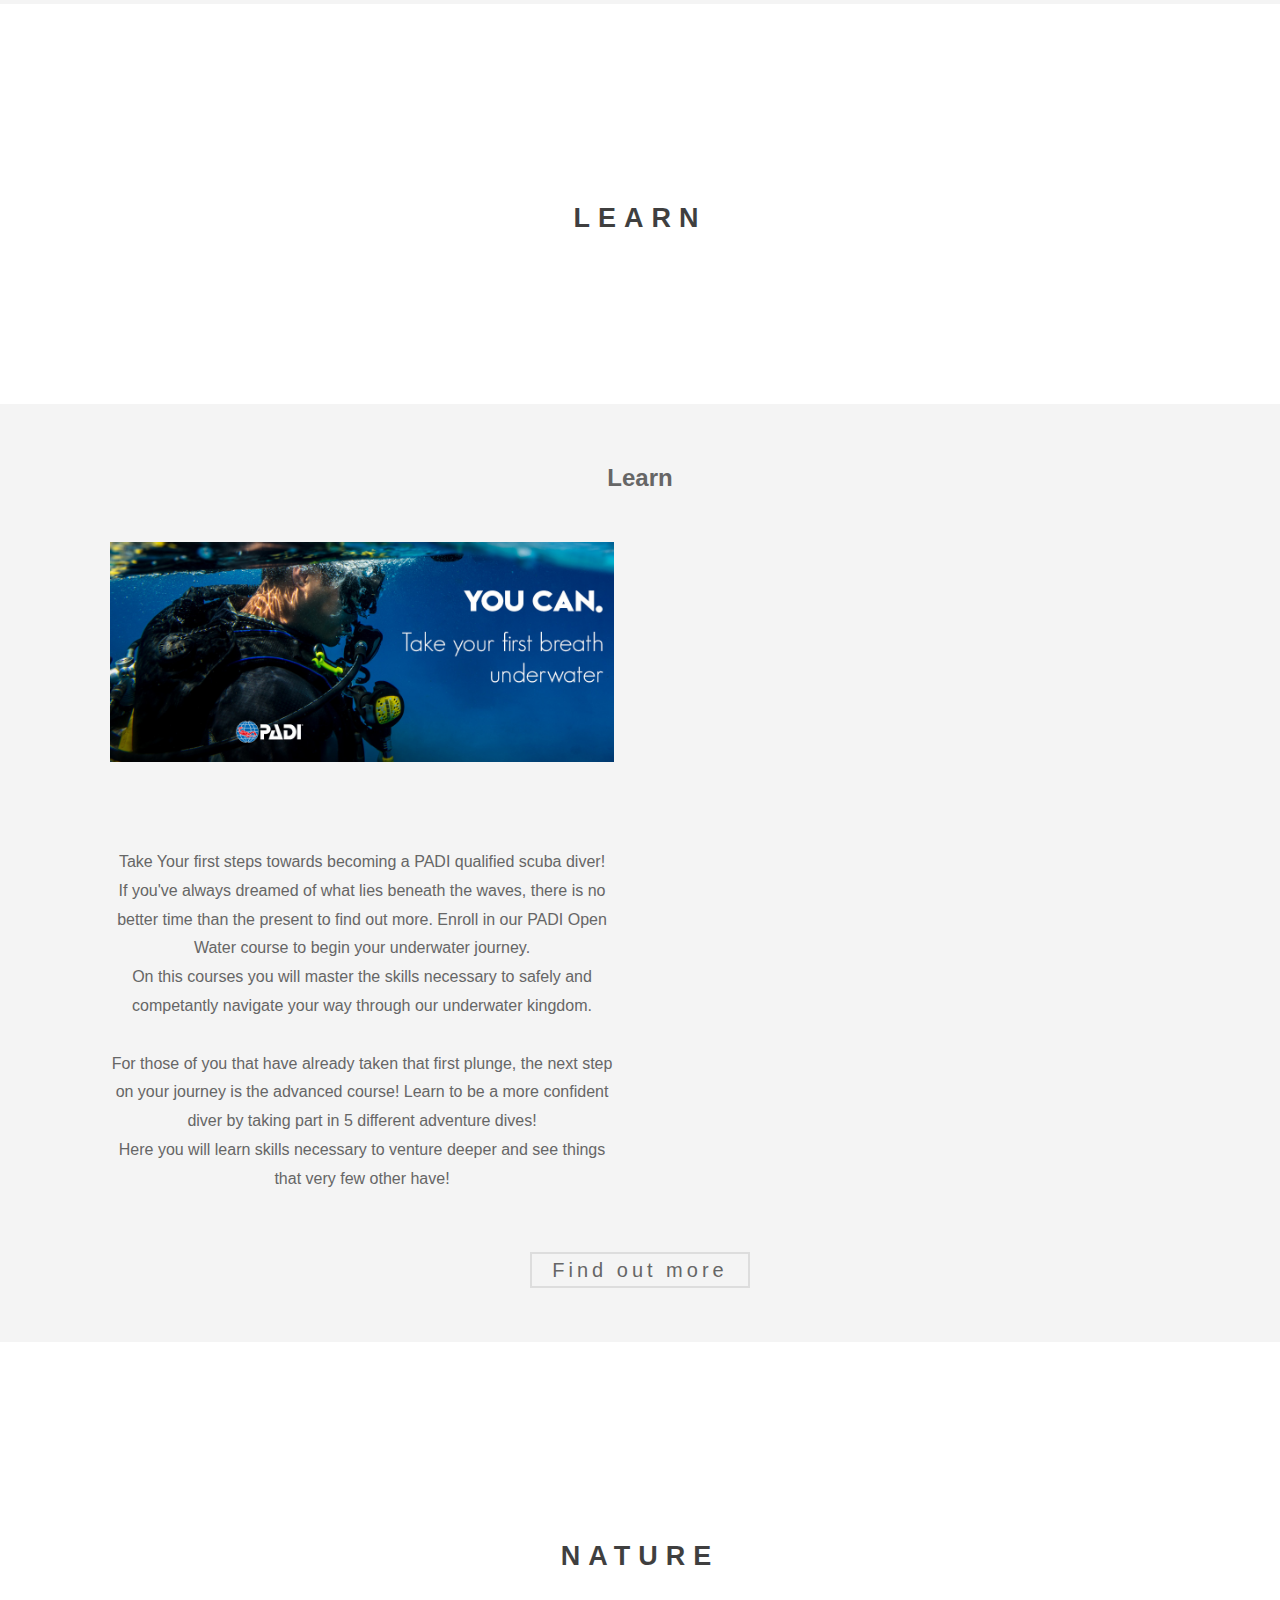
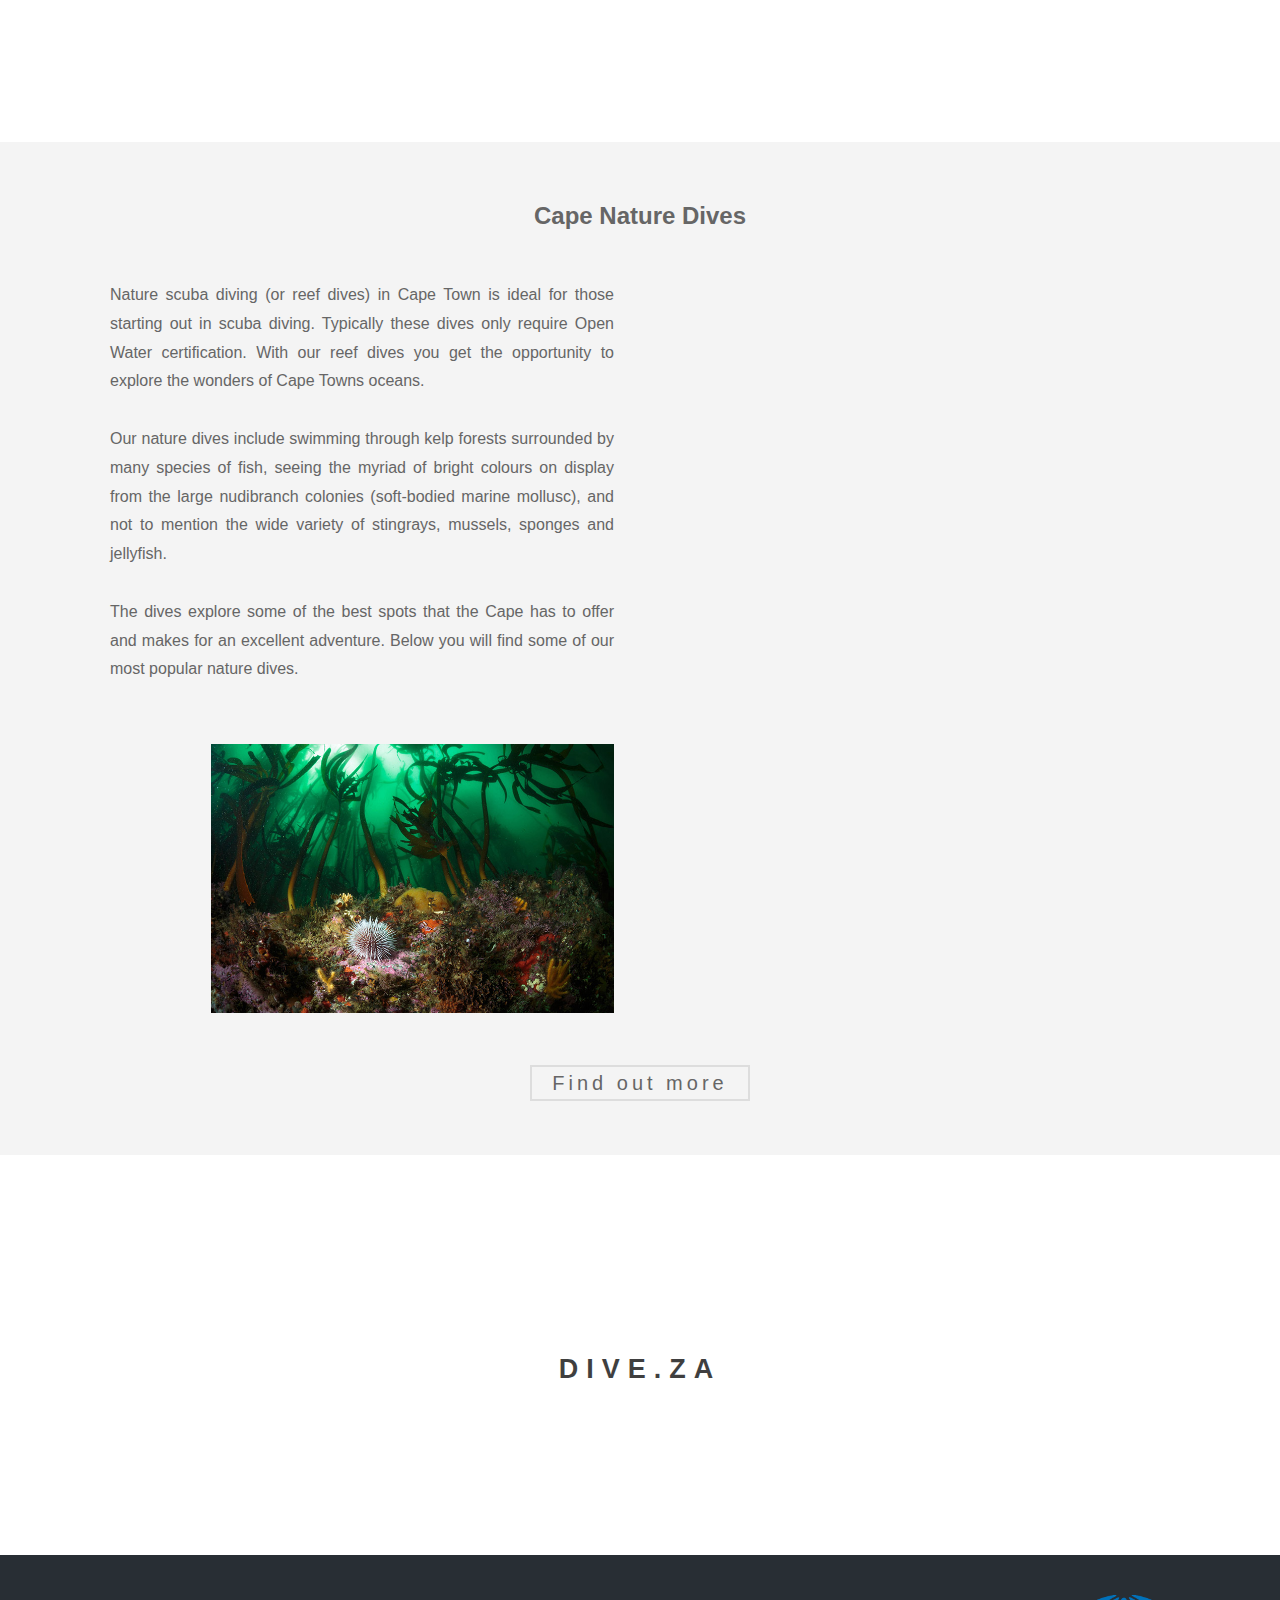
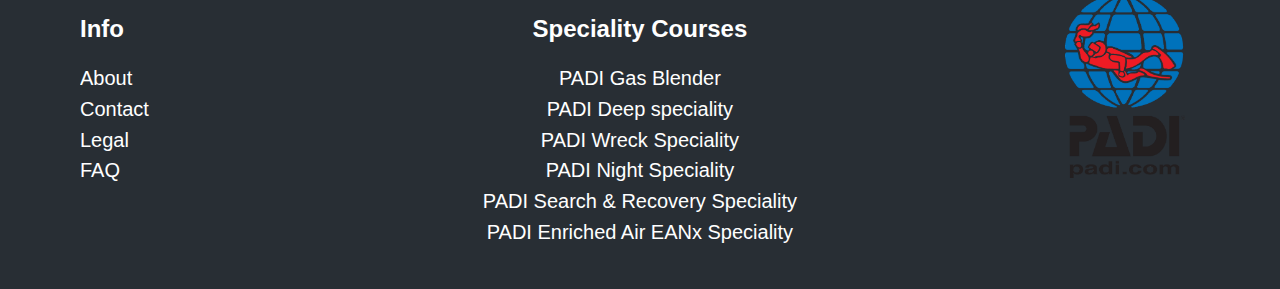
==== commit dd287b6f: "Update index.html" ====
--- a/index.html
+++ b/index.html
@@ -103,7 +103,7 @@
     <section class="section section-light">
       <h2>Learn</h2>
       <div class="row">
-        <div class="column-2"><img src="img/PADI-first-breath2.jpg" alt="Padi first breath" width=100%></div>
+        <div class="column-2"><img src="img/PADI-first-breath.jpg" alt="Padi first breath" width=100%></div>
         <div class="column-2-unjust">
           <p>Take Your first steps towards becoming a PADI qualified scuba diver!<br>
             If you've always dreamed of what lies beneath the waves, there is no better time than the
--- a/stylesheet.css
+++ b/stylesheet.css
@@ -21,110 +21,109 @@
 }
 
 .pimg1 {
-  background-image: url("img/img1.jpg");
+  background-image: url("img/bg/img1.jpg");
   min-height: 950px;
 }
 
 .pimg2 {
-  background-image: url("img/img2.jpg");
+  background-image: url("img/bg/img2.jpg");
   min-height: 400px;
 }
 
 .pimg3 {
-  background-image: url("img/img3.jpg");
+  background-image: url("img/bg/img3.jpg");
   min-height: 400px;
 }
 
 .pimg4 {
-  background-image: url("img/img4.jpg");
+  background-image: url("img/bg/img4.jpg");
   min-height: 400px;
 }
 
 .pimg1_closing {
-  background-image: url("img/img1.jpg");
+  background-image: url("img/bg/img1.jpg");
   min-height: 400px;
 }
 
 .pimg5 {
-  background-image: url("img/img5.jpg");
+  background-image: url("img/bg/img5.jpg");
   min-height: 400px;
 }
 
 .pimg6 {
-  background-image: url("img/img6.jpg");
+  background-image: url("img/bg/img6.jpg");
   min-height: 400px;
 }
 
 .pimg7 {
-  background-image: url("img/img7.jpg");
+  background-image: url("img/bg/img7.jpg");
   min-height: 400px;
 }
 
 .pimg8 {
-  background-image: url("img/img8.jpg");
+  background-image: url("img/bg/img8.jpg");
   min-height: 950px;
 }
 
 .pimg9 {
-  background-image: url("img/img9.jpg");
+  background-image: url("img/bg/img9.jpg");
   min-height: 400px;
 }
 
 .pimg10 {
-  background-image: url("img/img10.jpg");
+  background-image: url("img/bg/img10.jpg");
   min-height: 950px;
 }
 
 .pimg11 {
-  background-image: url("img/img11.jpg");
+  background-image: url("img/bg/img11.jpg");
   min-height: 950px;
 }
 
 .pimg12 {
-  background-image: url("img/img12.jpg");
+  background-image: url("img/bg/img12.jpg");
   min-height: 950px;
 }
 
 .pimg13 {
-  background-image: url("img/img13.jpg");
+  background-image: url("img/bg/img13.jpg");
   min-height: 400px;
 }
 
 .pimg14 {
-  background-image: url("img/img14.jpg");
+  background-image: url("img/bg/img14.jpg");
   min-height: 400px;
 }
 
 .pimg15 {
-  background-image: url("img/img15.jpg");
+  background-image: url("img/bg/img15.jpg");
   min-height: 400px;
 }
 
 .pimg16 {
-  background-image: url("img/img16.jpg");
+  background-image: url("img/bg/img16.jpg");
   min-height: 950px;
 }
 
 .pimg17 {
-  background-image: url("img/img17.jpg");
+  background-image: url("img/bg/img17.jpg");
   min-height: 400px;
 }
 
 .pimg18 {
-  background-image: url("img/img18.jpg");
+  background-image: url("img/bg/img18.jpg");
   min-height: 400px;
 }
 
 .pimg19 {
-  background-image: url("img/img19.jpg");
+  background-image: url("img/bg/img19.jpg");
   min-height: 400px;
 }
 
 .pimg20 {
-  background-image: url("img/img20.jpg");
-  min-height: 400px;
-}
-
+  background-image: url("img/bg/img20.jpg");
+  min-height: 400px;
+}
 
 @media(max-width:700px){
   .pimg1, .pimg2, .pimg3, .pimg4, .pimg1_closing,.pimg5, .pimg6, .pimg7,
@@ -132,6 +131,9 @@
   .pimg16, .pimg17, .pimg18, .pimg19, .pimg20 {
     background-attachment: scroll;
   }
+  .logo {
+    min-width: 50%
+  }
 }
 
 .section {
@@ -199,17 +201,19 @@
   text-align: left;
 }
 
+#column-2-img{
+  padding-left: 20%;
+}
+
+#column-3-img{
+  padding-left: 5%;
+}
+
 .logo {
   position: absolute;
   top: 25%;
   width: 100%;
   text-align: center;
-}
-
-@media(max-width:700px) {
-  .logo {
-    min-width: 50%
-  }
 }
 
 .ptext .border {
@@ -390,10 +394,11 @@
     float: left;
     width: 30%;
     text-align: justify;
+    padding: 25px;
 }
 
 .column-3-unjust {
-      float: left;
+      float: none;
       width: 30%;
       text-align: left;
       text-decoration: none;
@@ -403,6 +408,14 @@
     float: left;
     width: 45%;
     text-align: justify;
+    padding: 30px;
+}
+
+.column-2-unjust {
+    float: left;
+    width: 45%;
+    text-align: center;
+    padding: 30px;
 }
 
 .column-blank {
@@ -417,14 +430,24 @@
     clear: both;
 }
 
-@media screen and (max-width: 600px) {
-    .column {
-        width: 100%;
+@media (max-width: 1200px) {
+    .column-3 {
+      width: 45%;
+    }
+}
+
+@media (max-width: 900px) {
+    .column-3 {
+      width: 100%;
+    }
+    .column-2 {
+      width: 100%;
     }
 }
 .social {
   padding: 0;
 }
+
 .soc_but {
   list-style: none;
   margin: 10px 30px;
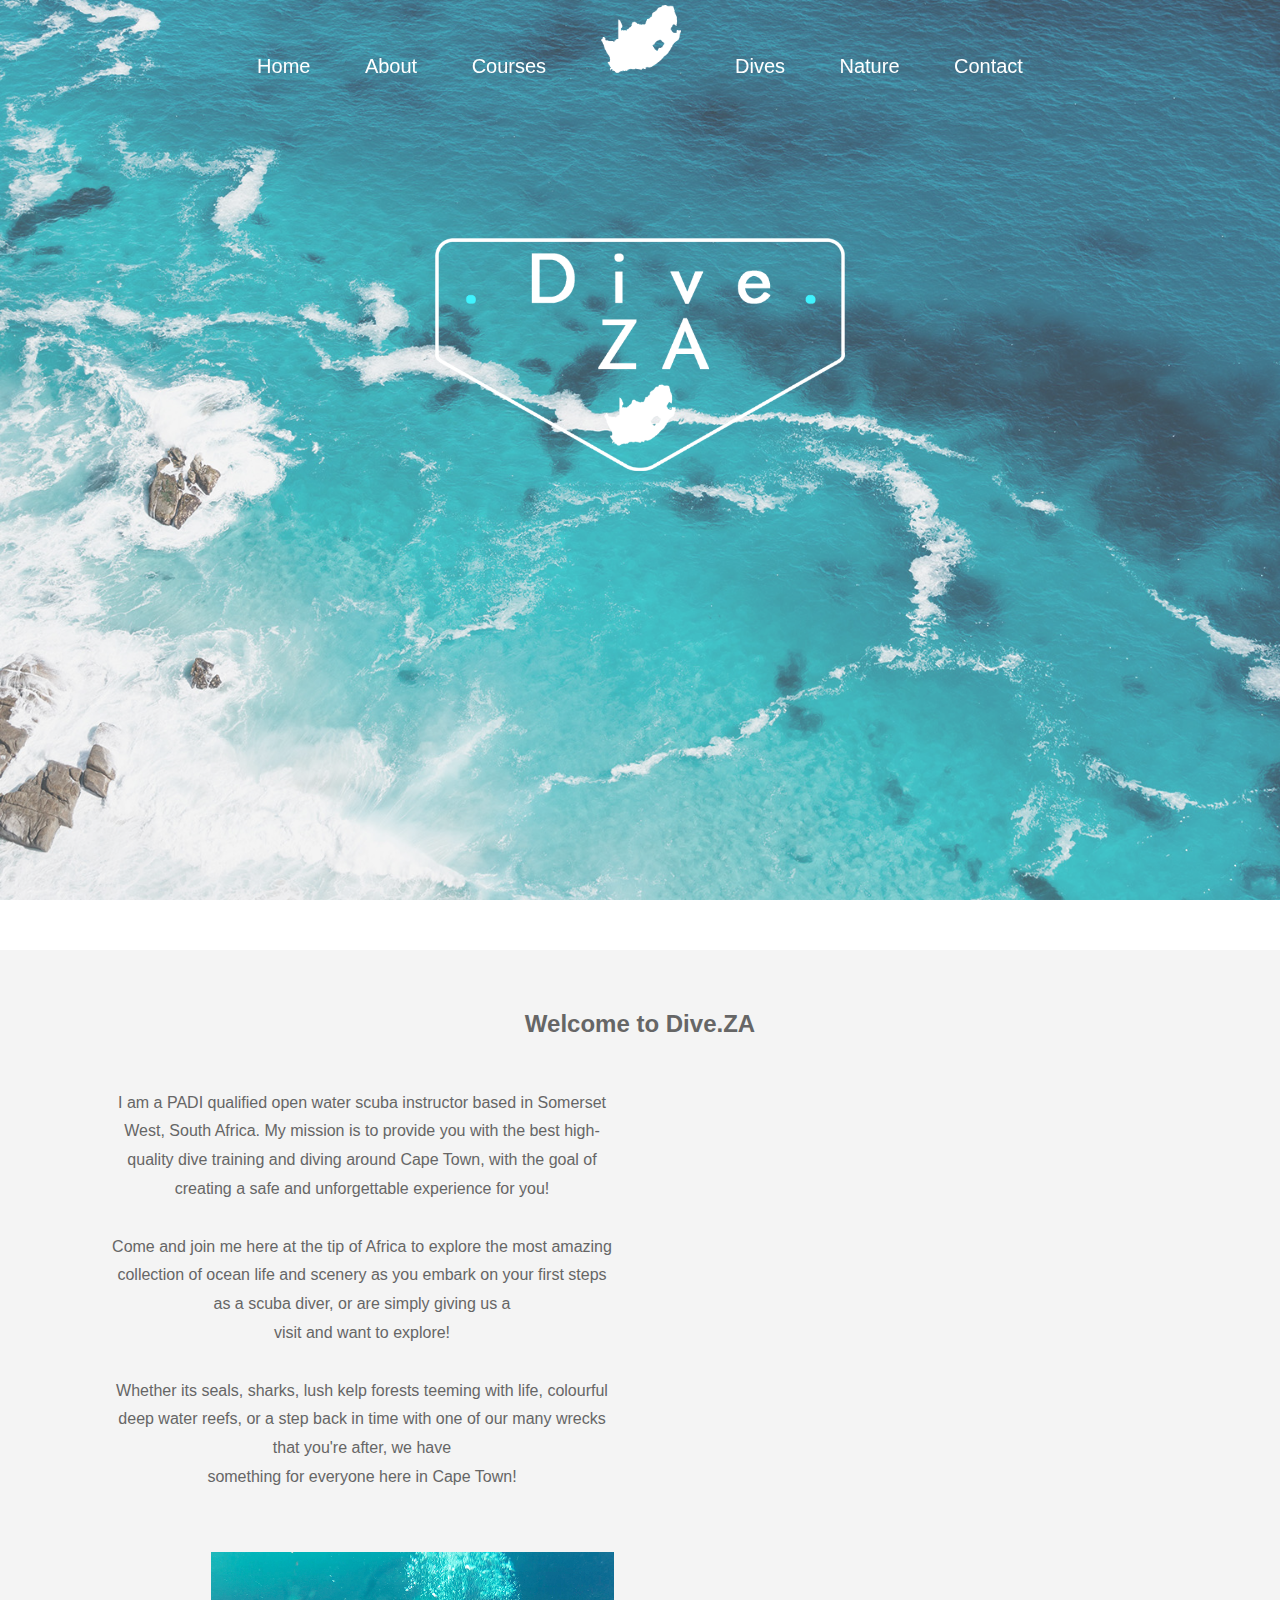
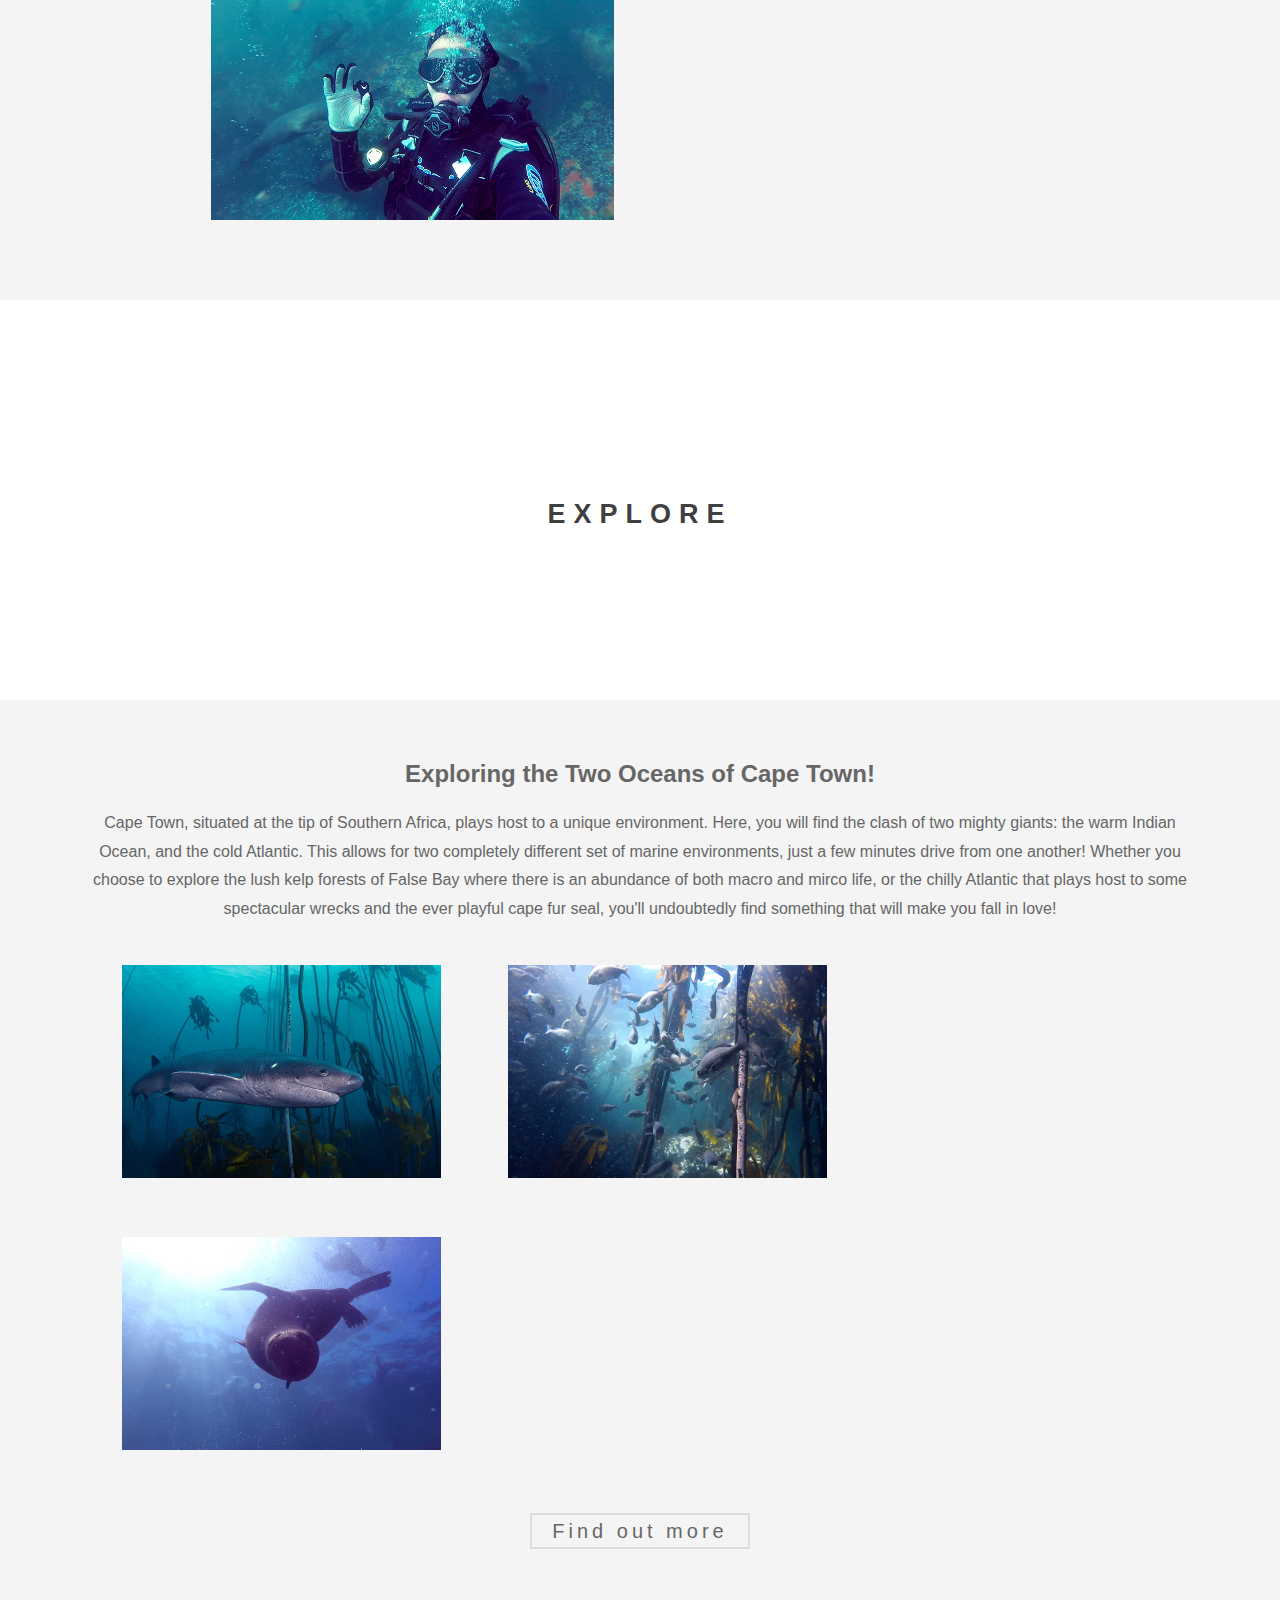
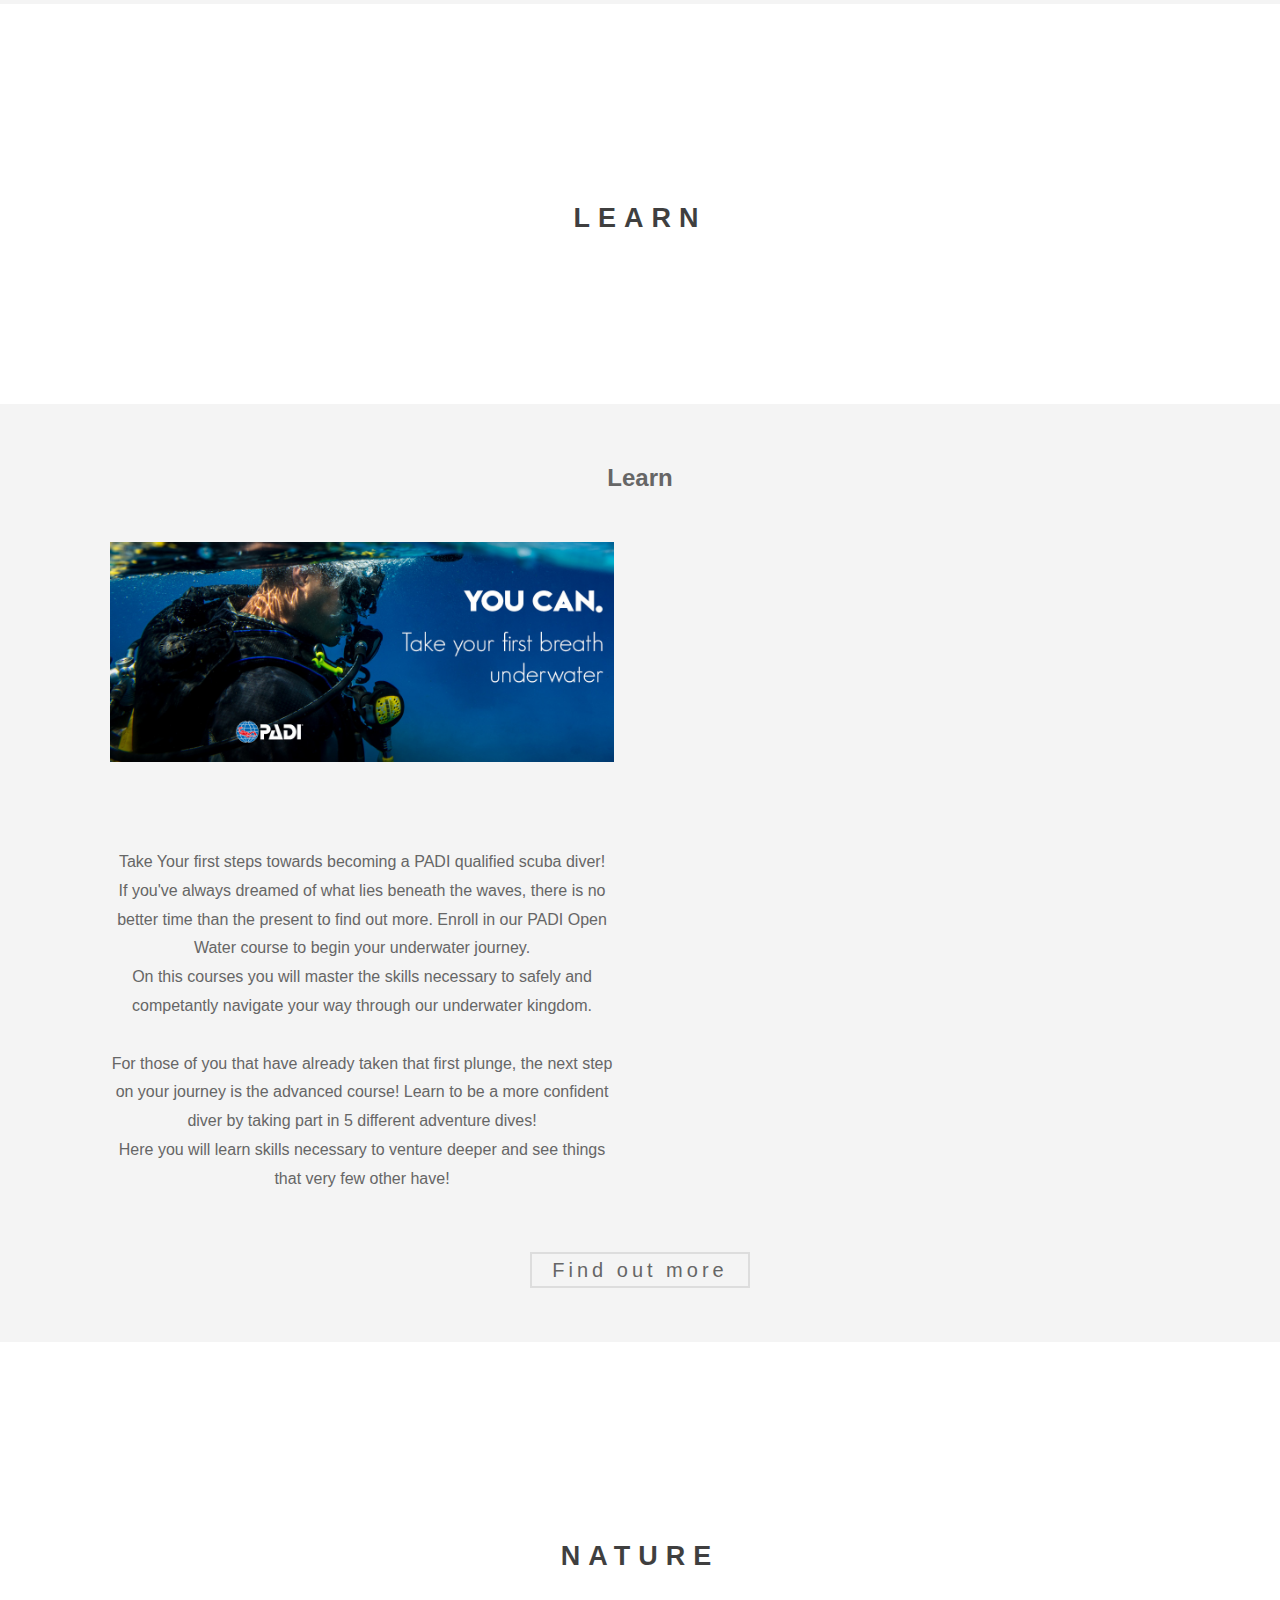
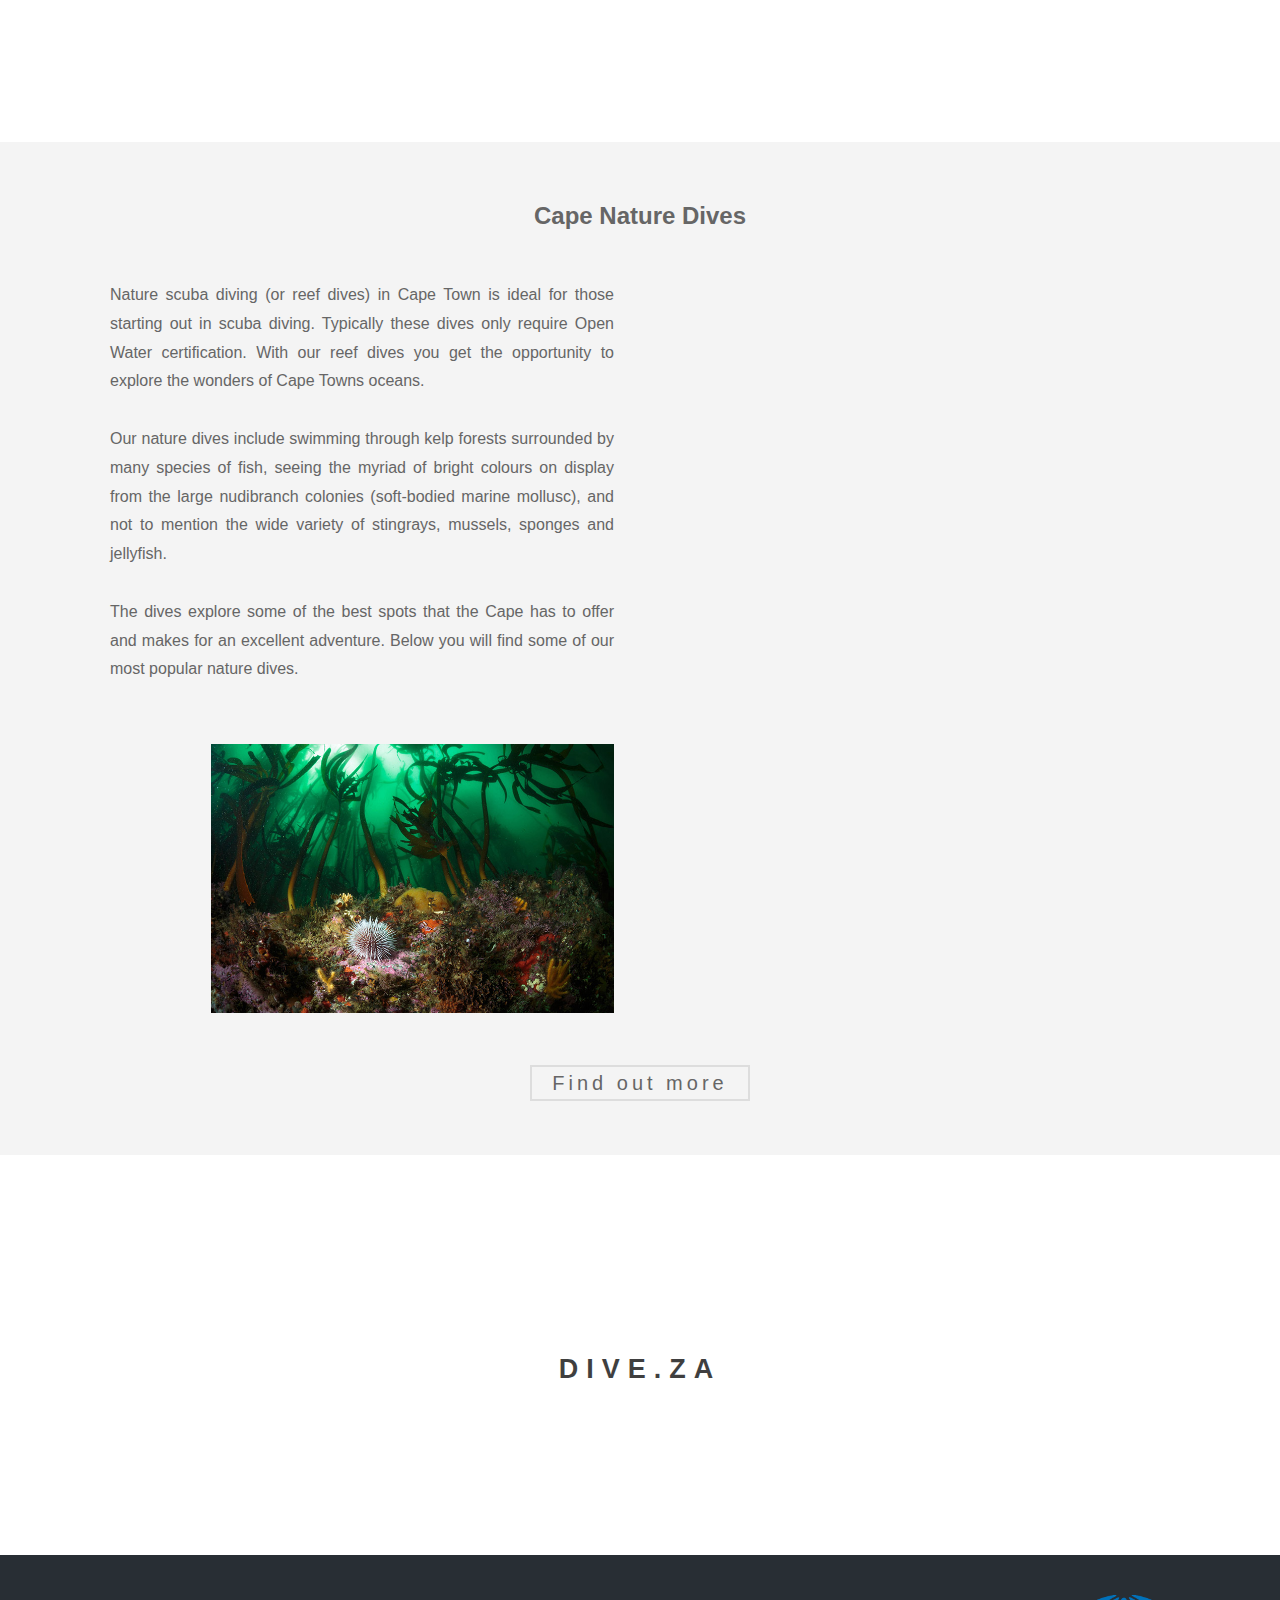
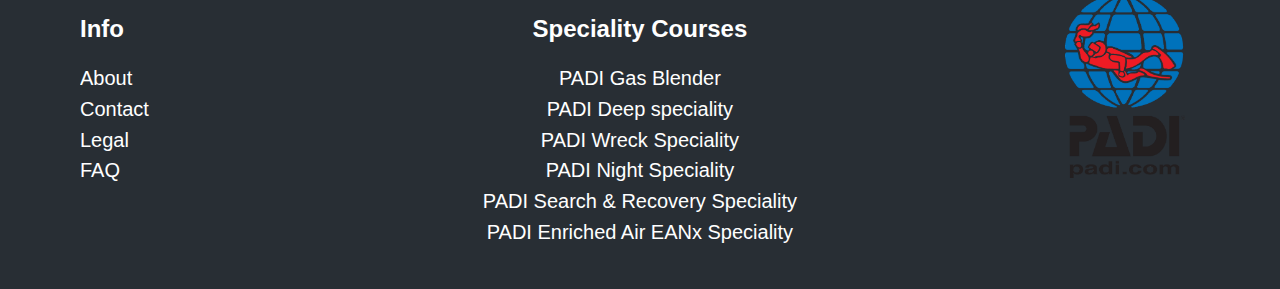
==== commit b3ab7dd8: "Add files via upload" ====
--- a/index.html
+++ b/index.html
@@ -25,9 +25,20 @@
           <ul>
             <li><a href="index.html">Home</a></li>
             <li><a href="about.html">About</a></li>
-            <li><a href="courses.html">Courses</a></li>
-            <li class="small-nav-logo"><a href ="index.html"><img src="img/logo-icon.gif" alt="Home" width="80" height="68"></a></li>
-            <li><a href="dives.html">Dives</a></li>
+            <li><a href="courses.html">Courses</a>
+              <ul>
+                <li><a href="/courses.html#experience">PADI Experiences</a></li>
+                <li><a href="/courses.html#courses">PADI Basic Courses</a></li>
+                <li><a href="/courses.html#specialities">PADI Speciality Courses</a></li>
+                <li><a href="/courses.html#PADIpro">PADI Pro</a></li>
+              </ul>
+            </li>
+            <li class="small-nav-logo"><a id="nav-africa" href ="index.html"><img src="img/logo-icon.gif" alt="Home" width="80" height="68"></a></li>
+            <li><a href="dives.html">Dives</a>
+              <ul>
+                <li><a href="/dives.html#packages">Guided Packages</a></li>
+              </ul>
+            </li>
             <li><a href="nature.html">Nature</a></li>
             <li><a href="contact.html">Contact</a></li>
           </ul>
--- a/stylesheet.css
+++ b/stylesheet.css
@@ -268,29 +268,51 @@
   transition: 1s;
 }
 
-nav.black ul {
-  background: rgba(255, 255, 255, 1);
-  color: #666;
-}
-nav.black ul li a {
-  text-decoration: none;
-  font-size: 20px;
-  transition: 1s;
-  filter: invert(50%);
-}
-
 nav ul li {
   display: inline-block;
   padding-left: 20px;
   padding-right: 20px;
   padding-top: 5px;
   padding-bottom: 5px;
+
 }
 
 nav ul li a {
   text-decoration: none;
   color: #fff;
   font-size: 20px;
+  padding: 5px 5px;
+}
+
+nav ul li ul li a {
+  font-size: 15px;
+}
+
+nav ul li ul {
+  display: none;
+}
+
+nav ul li ul li{
+  display: block;
+  text-align: left;
+  margin: 0px 0px;
+}
+
+nav ul li:hover ul {
+  display: block;
+  position: absolute;
+}
+
+nav.black ul {
+  background: rgba(255, 255, 255, 1);
+  color: #666;
+}
+
+nav.black ul li a {
+  text-decoration: none;
+  font-size: 20px;
+  transition: 1s;
+  filter: invert(50%);
 }
 
 .menu-icon {
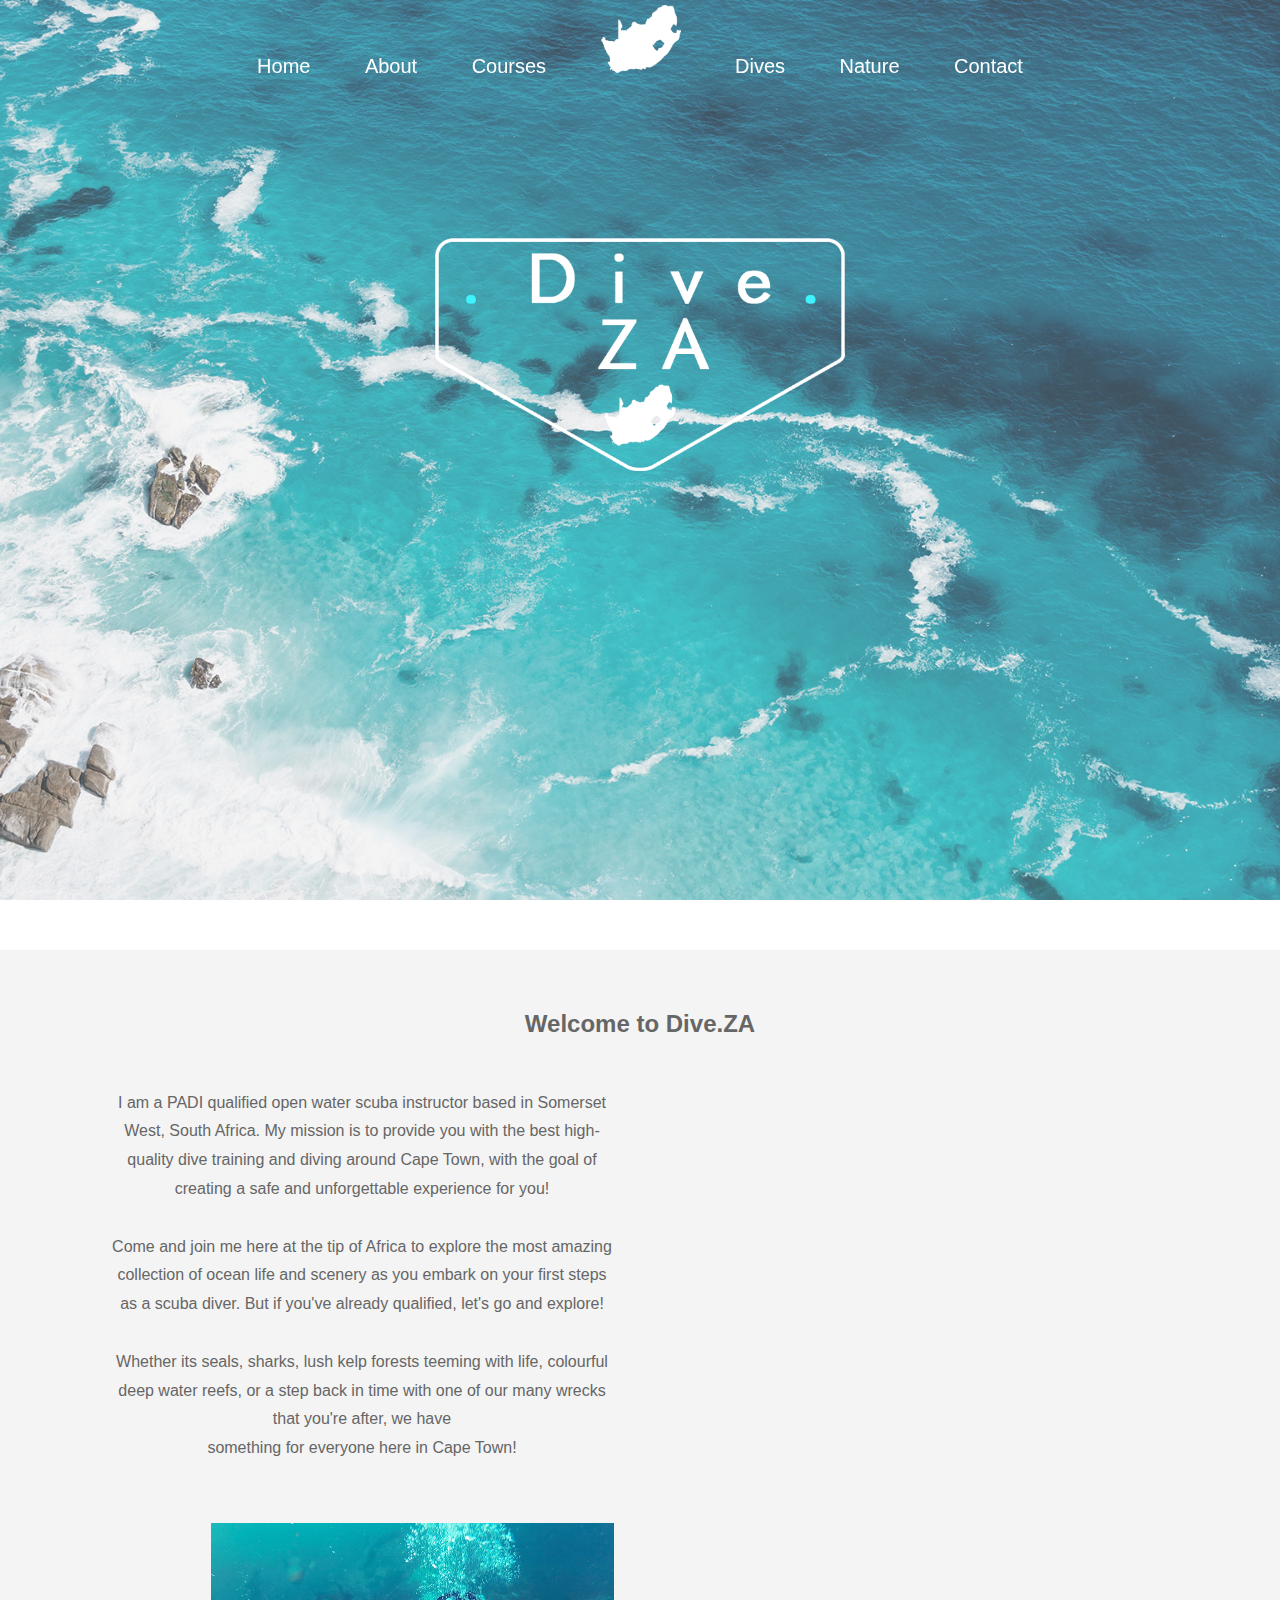
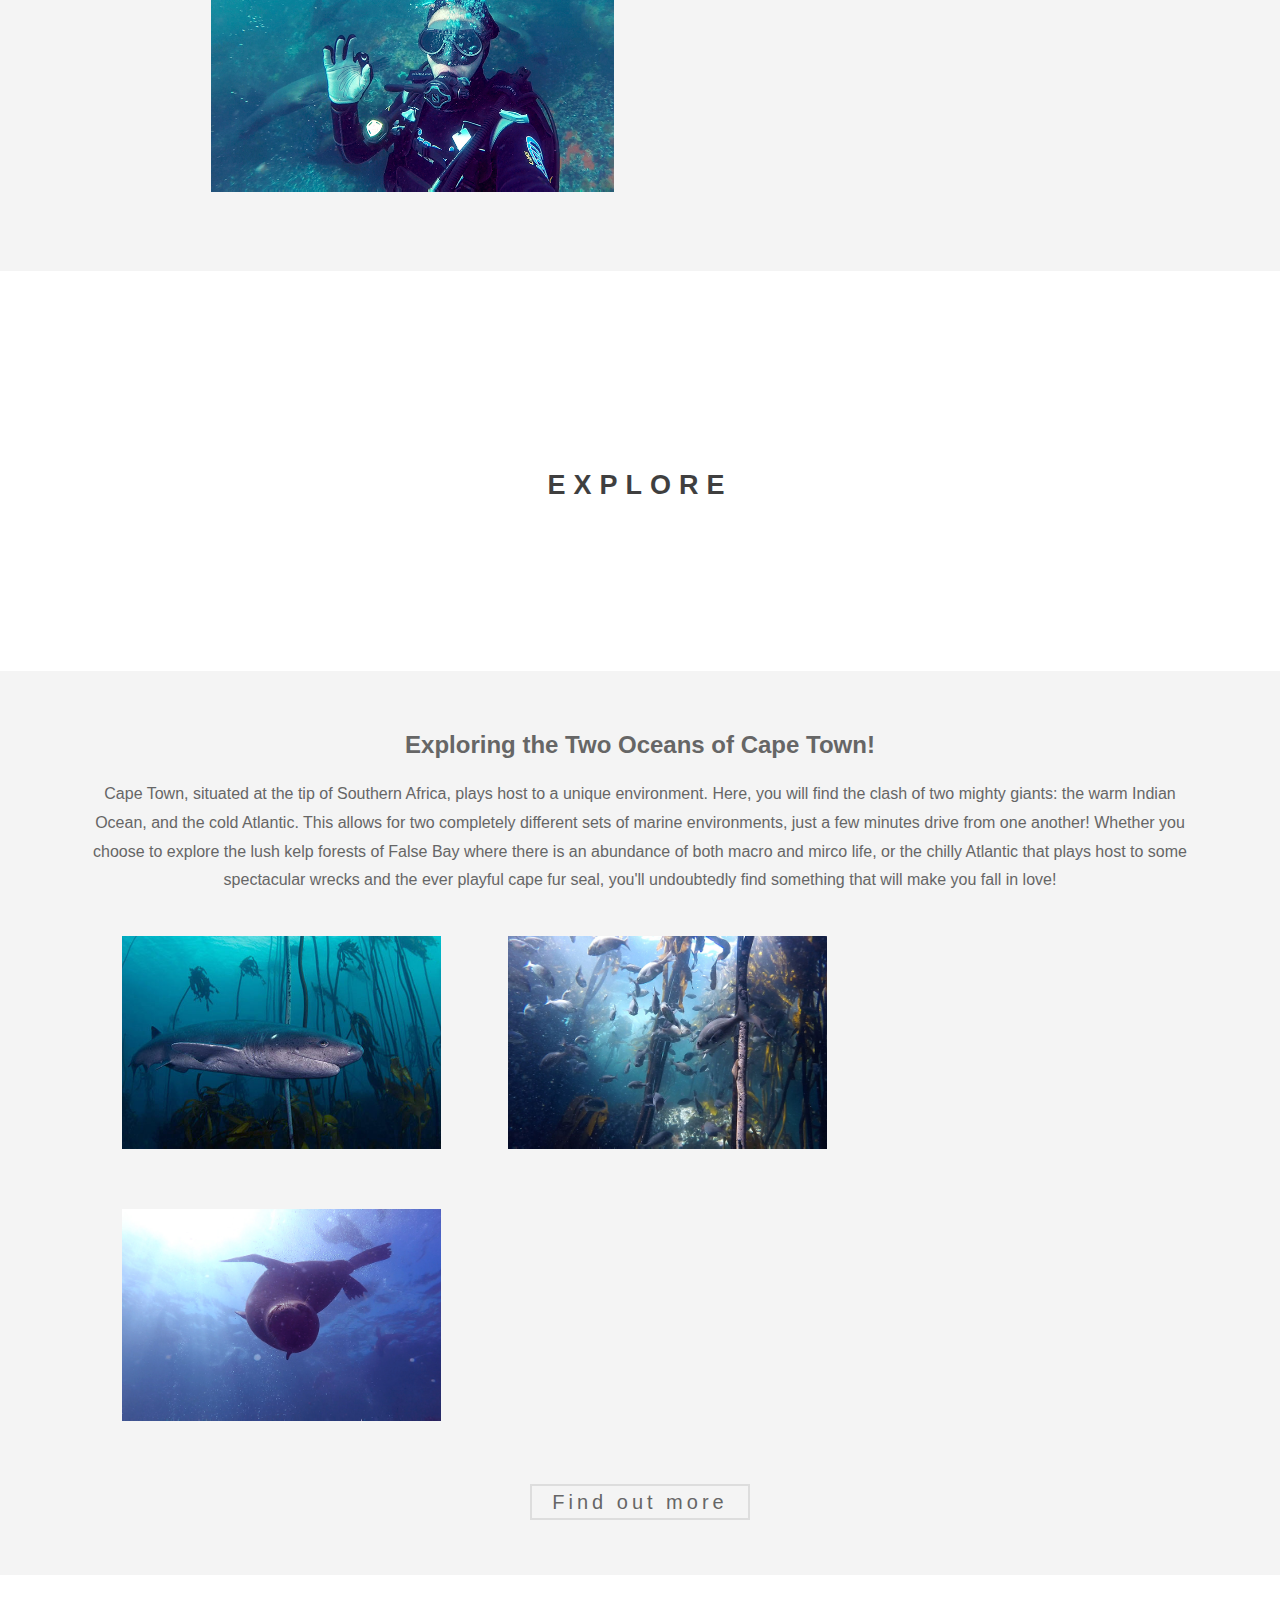
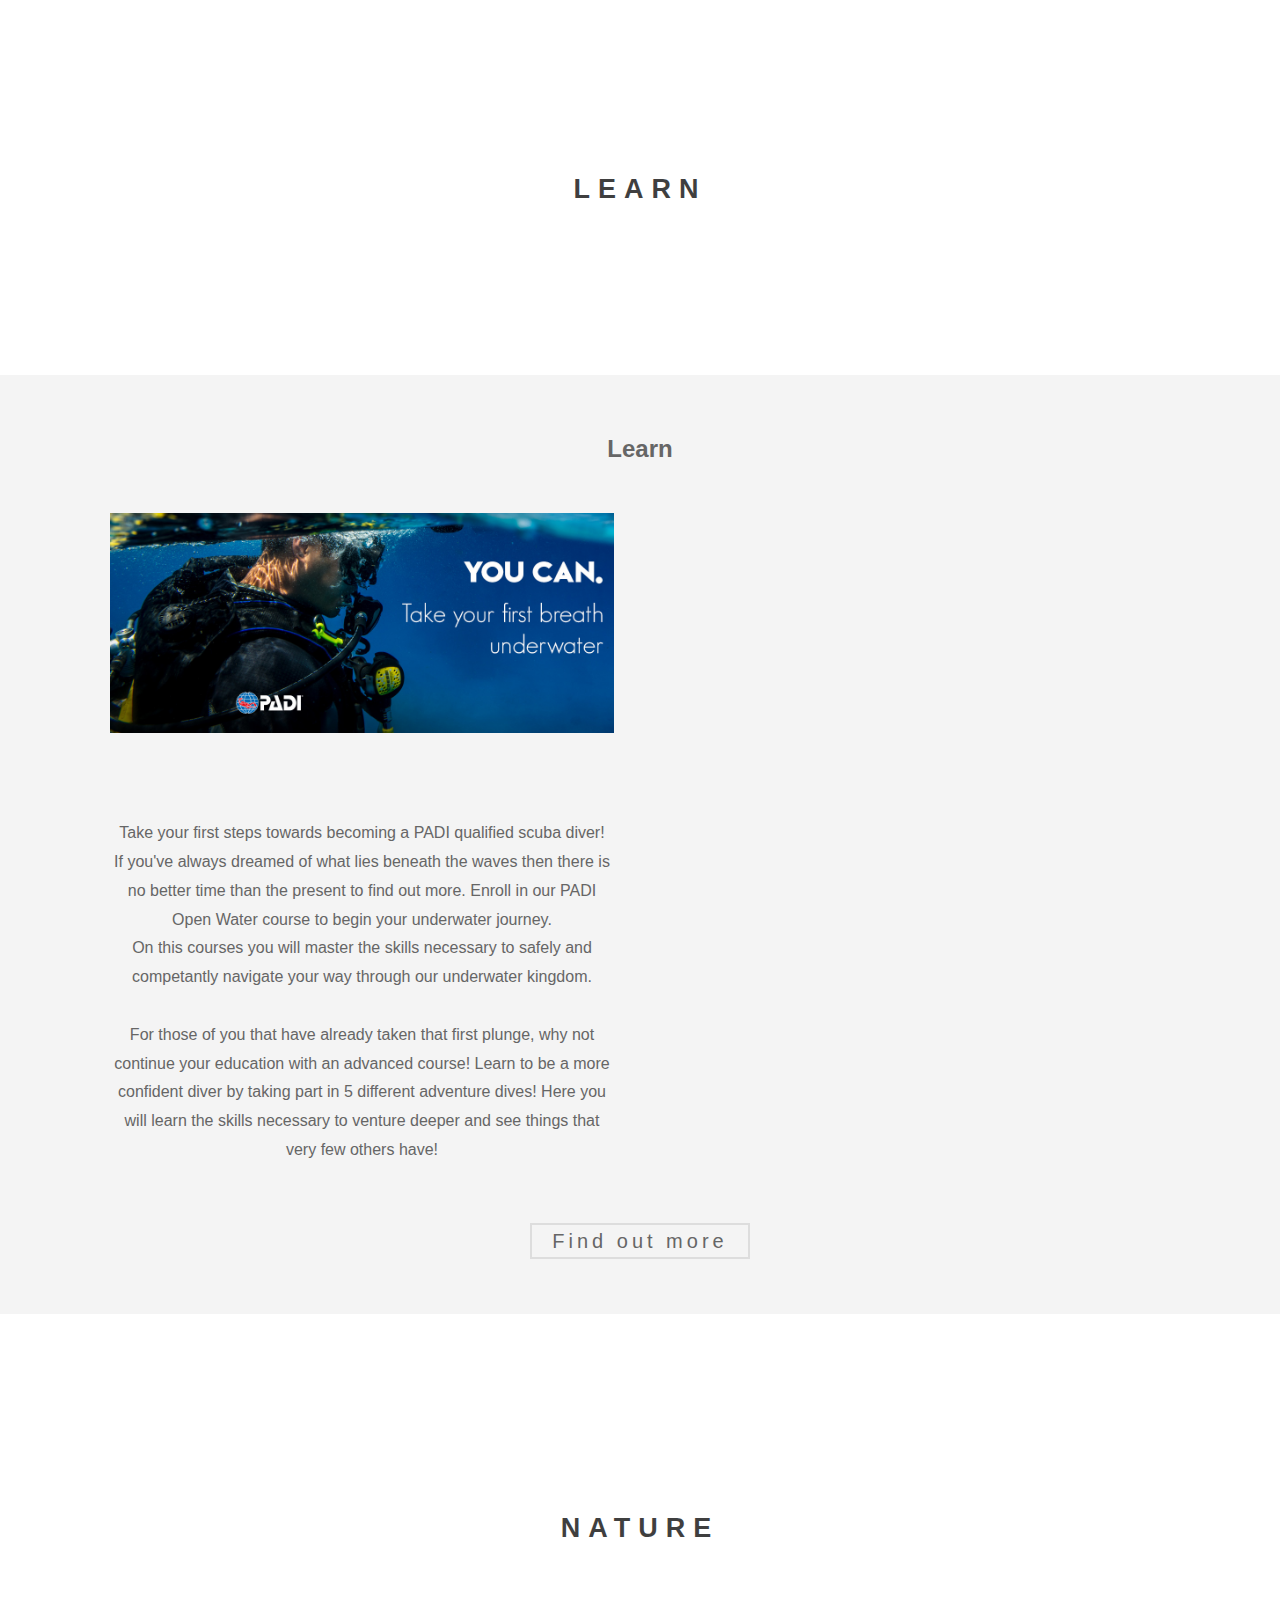
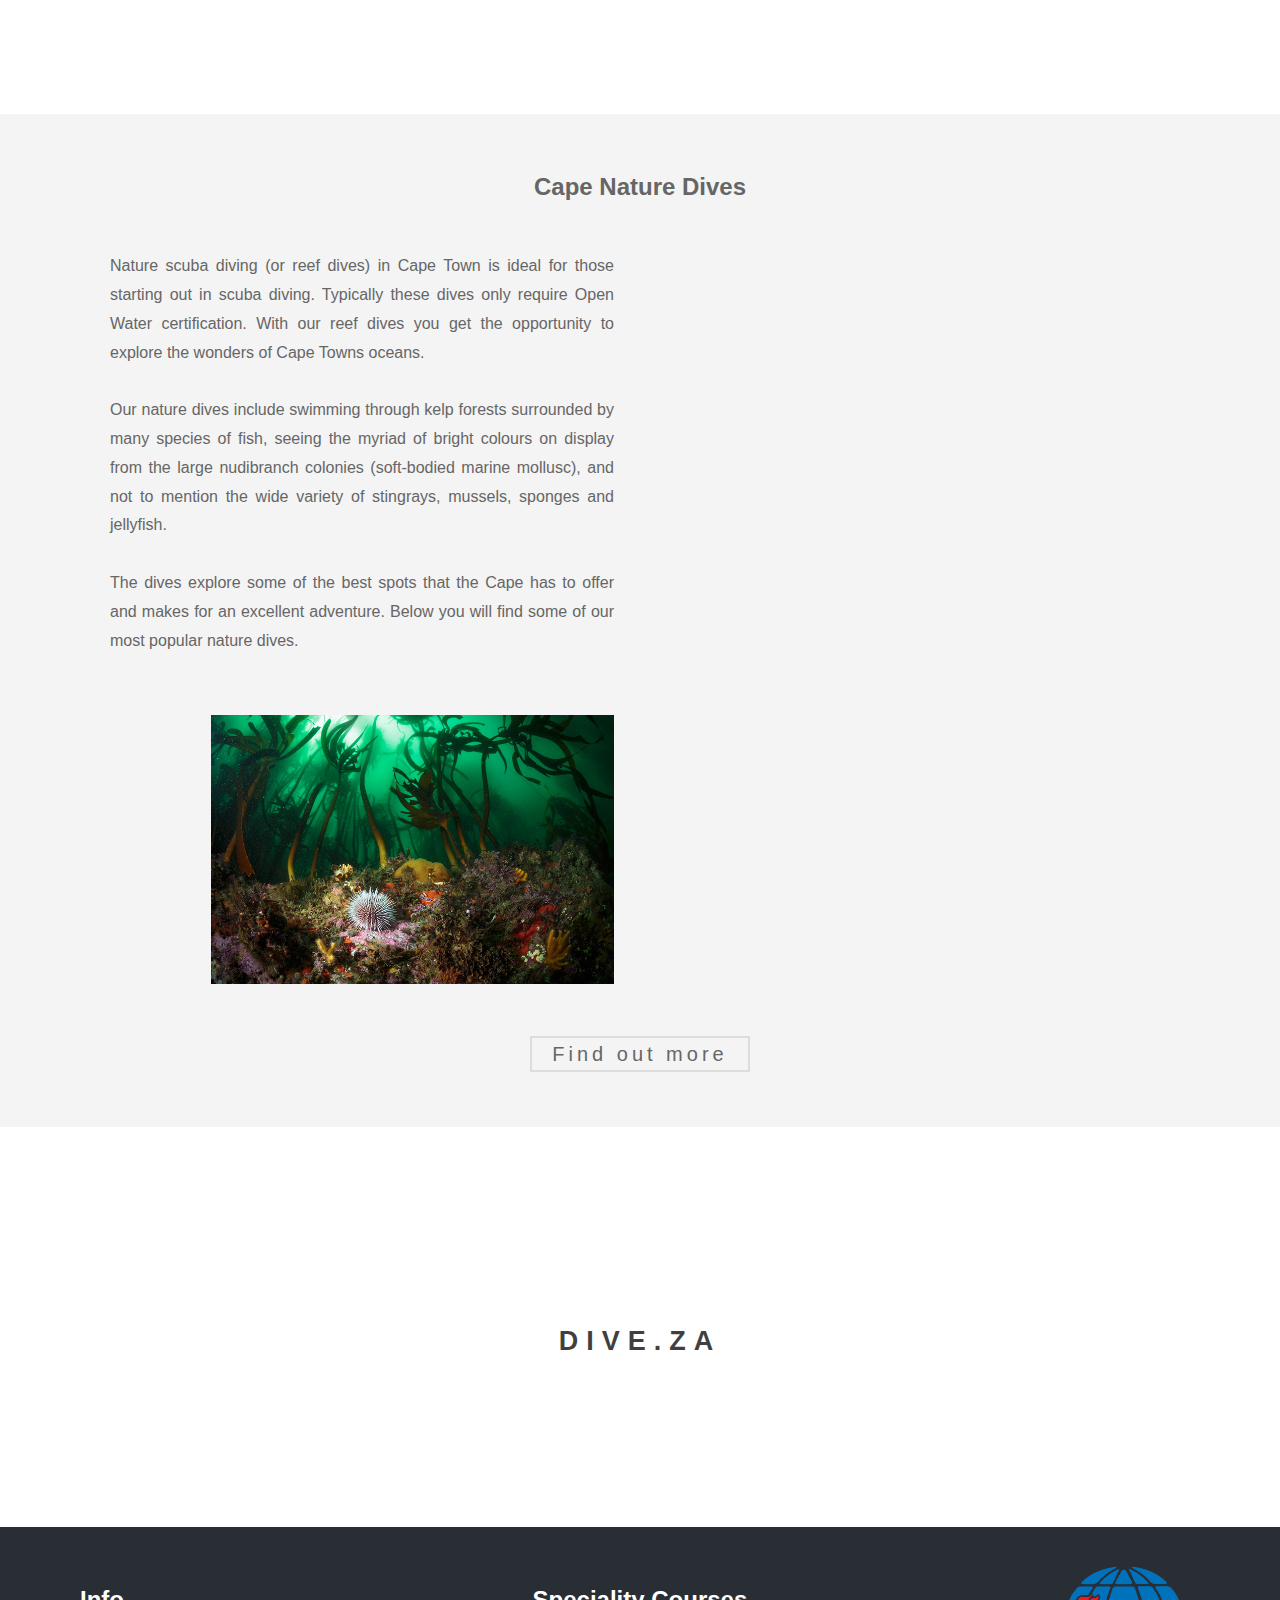
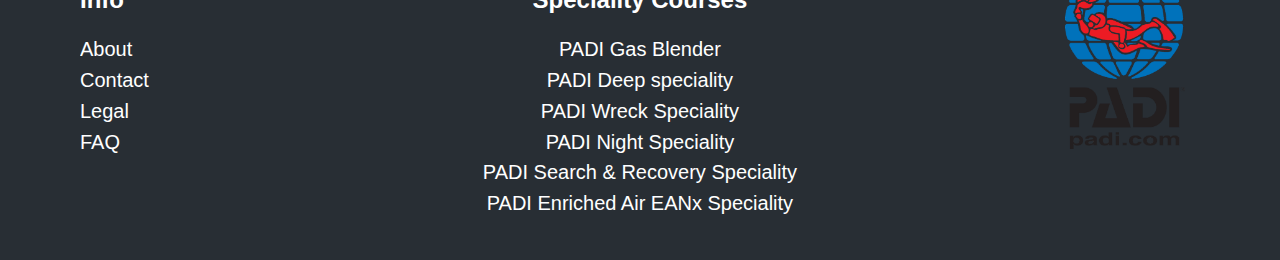
==== commit 336ce8fd: "Update index.html" ====
--- a/index.html
+++ b/index.html
@@ -64,8 +64,8 @@
           My mission is to provide you with the best high-quality dive training and diving around
           Cape Town, with the goal of creating a safe and unforgettable experience for you!<br>
           <br>Come and join me here at the tip of Africa to explore the most amazing collection of ocean
-          life and scenery as you embark on your first steps as a scuba diver, or are simply giving
-          us a<br> visit and want to explore!<br>
+          life and scenery as you embark on your first steps as a scuba diver. But if you've already qualified,
+          let's go and explore!<br>
           <br>Whether its seals, sharks, lush kelp forests teeming with life, colourful deep water reefs, or a step
            back in time with one of our many wrecks that you're after, we have<br> something for everyone here in Cape Town!
         </div>
@@ -85,7 +85,7 @@
       <h2>Exploring the Two Oceans of Cape Town!</h2>
       <p>Cape Town, situated at the tip of Southern Africa, plays host to a unique environment. Here, you
         will find the clash of two mighty giants: the warm Indian Ocean, and the cold Atlantic. This allows
-        for two completely different set of marine environments, just a few minutes drive from one another!
+        for two completely different sets of marine environments, just a few minutes drive from one another!
         Whether you choose to explore the lush kelp forests of False Bay where there is an abundance of both macro
         and mirco life, or the chilly Atlantic that plays host to some spectacular wrecks and the ever playful cape
         fur seal, you'll undoubtedly find something that will make you fall in love!
@@ -116,14 +116,14 @@
       <div class="row">
         <div class="column-2"><img src="img/PADI-first-breath.jpg" alt="Padi first breath" width=100%></div>
         <div class="column-2-unjust">
-          <p>Take Your first steps towards becoming a PADI qualified scuba diver!<br>
-            If you've always dreamed of what lies beneath the waves, there is no better time than the
+          <p>Take your first steps towards becoming a PADI qualified scuba diver!<br>
+            If you've always dreamed of what lies beneath the waves then there is no better time than the
             present to find out more. Enroll in our PADI Open Water course to begin your underwater journey. <br>
             On this courses you will master the skills necessary to safely and competantly navigate your
             way through our underwater kingdom.<br><br>For those of you that have already taken that first plunge,
-            the next step on your journey is the advanced course! Learn to be a more confident diver by taking
-            part in 5 different adventure dives!<br>Here you will learn skills necessary to venture deeper and see things
-            that very few other have!</p>
+            why not continue your education with an advanced course! Learn to be a more confident diver by taking
+            part in 5 different adventure dives! Here you will learn the skills necessary to venture deeper and see things
+            that very few others have!</p>
         </div>
       </div>
 
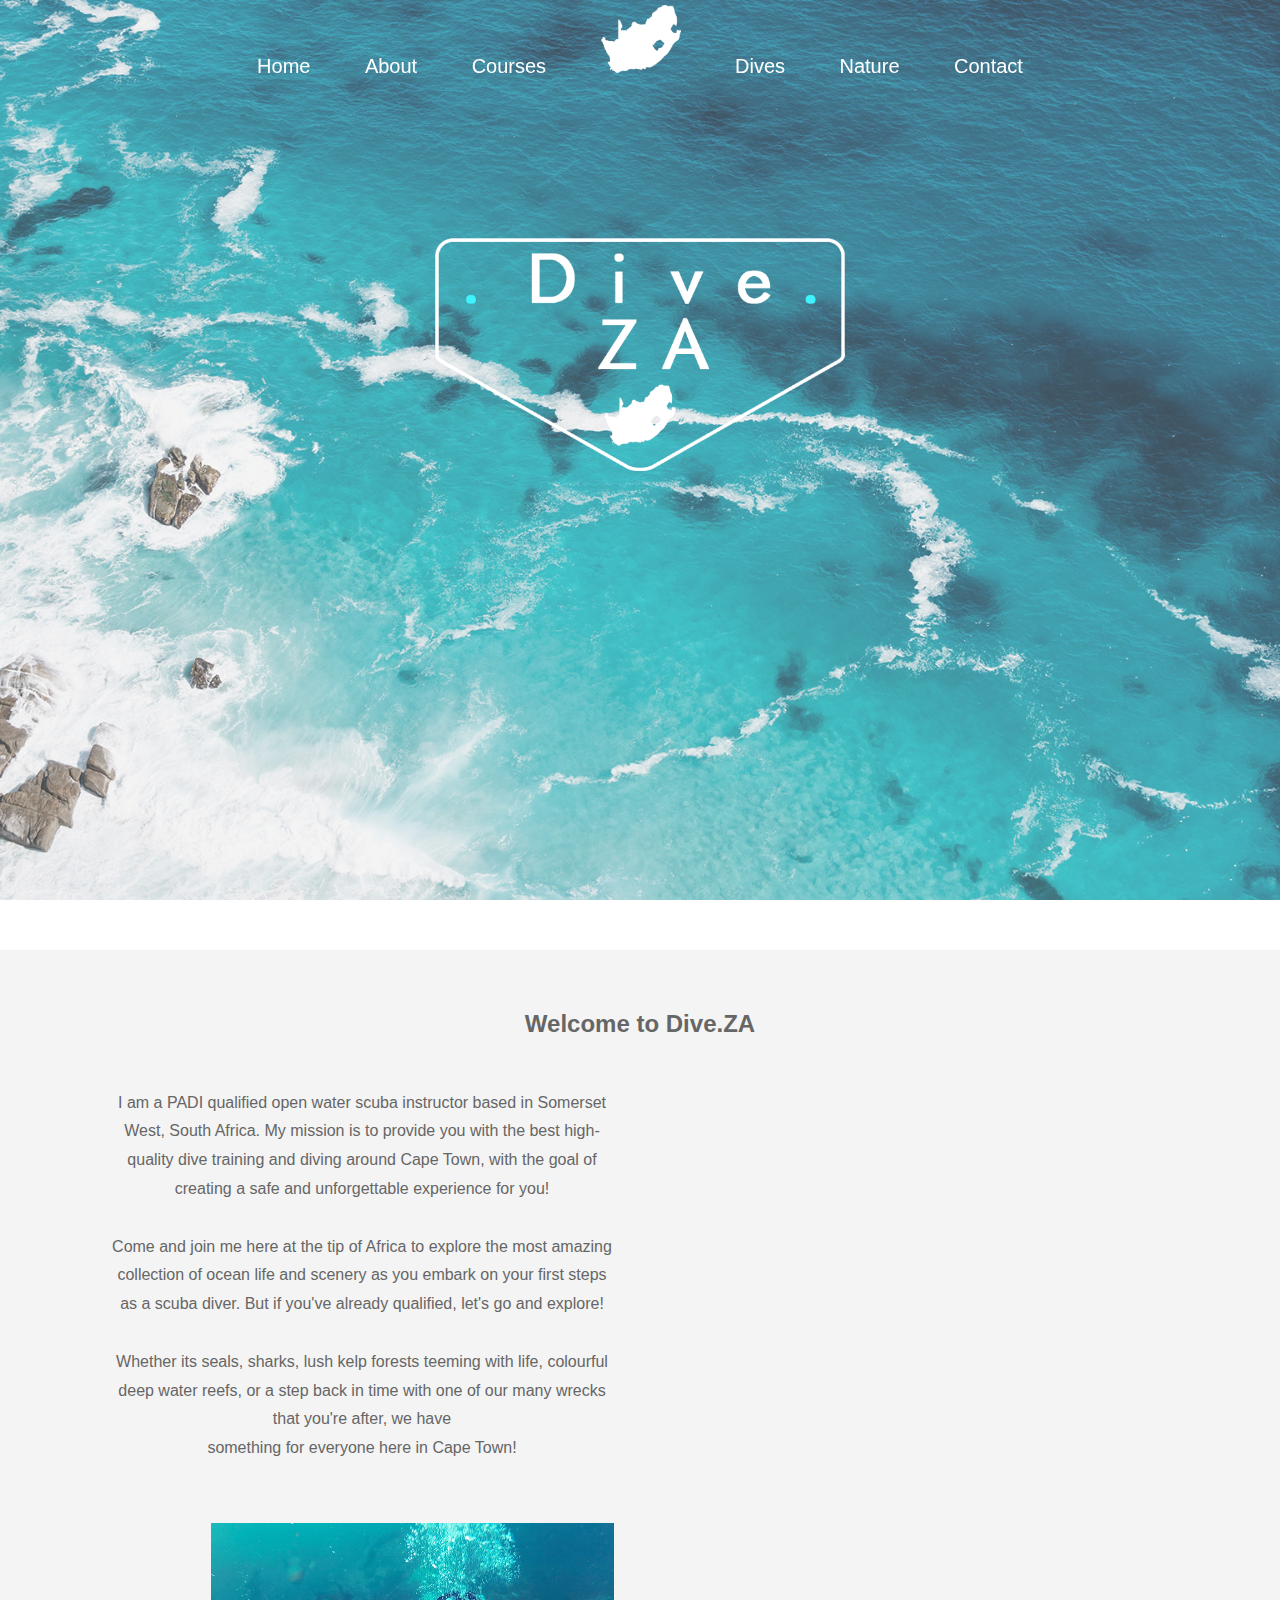
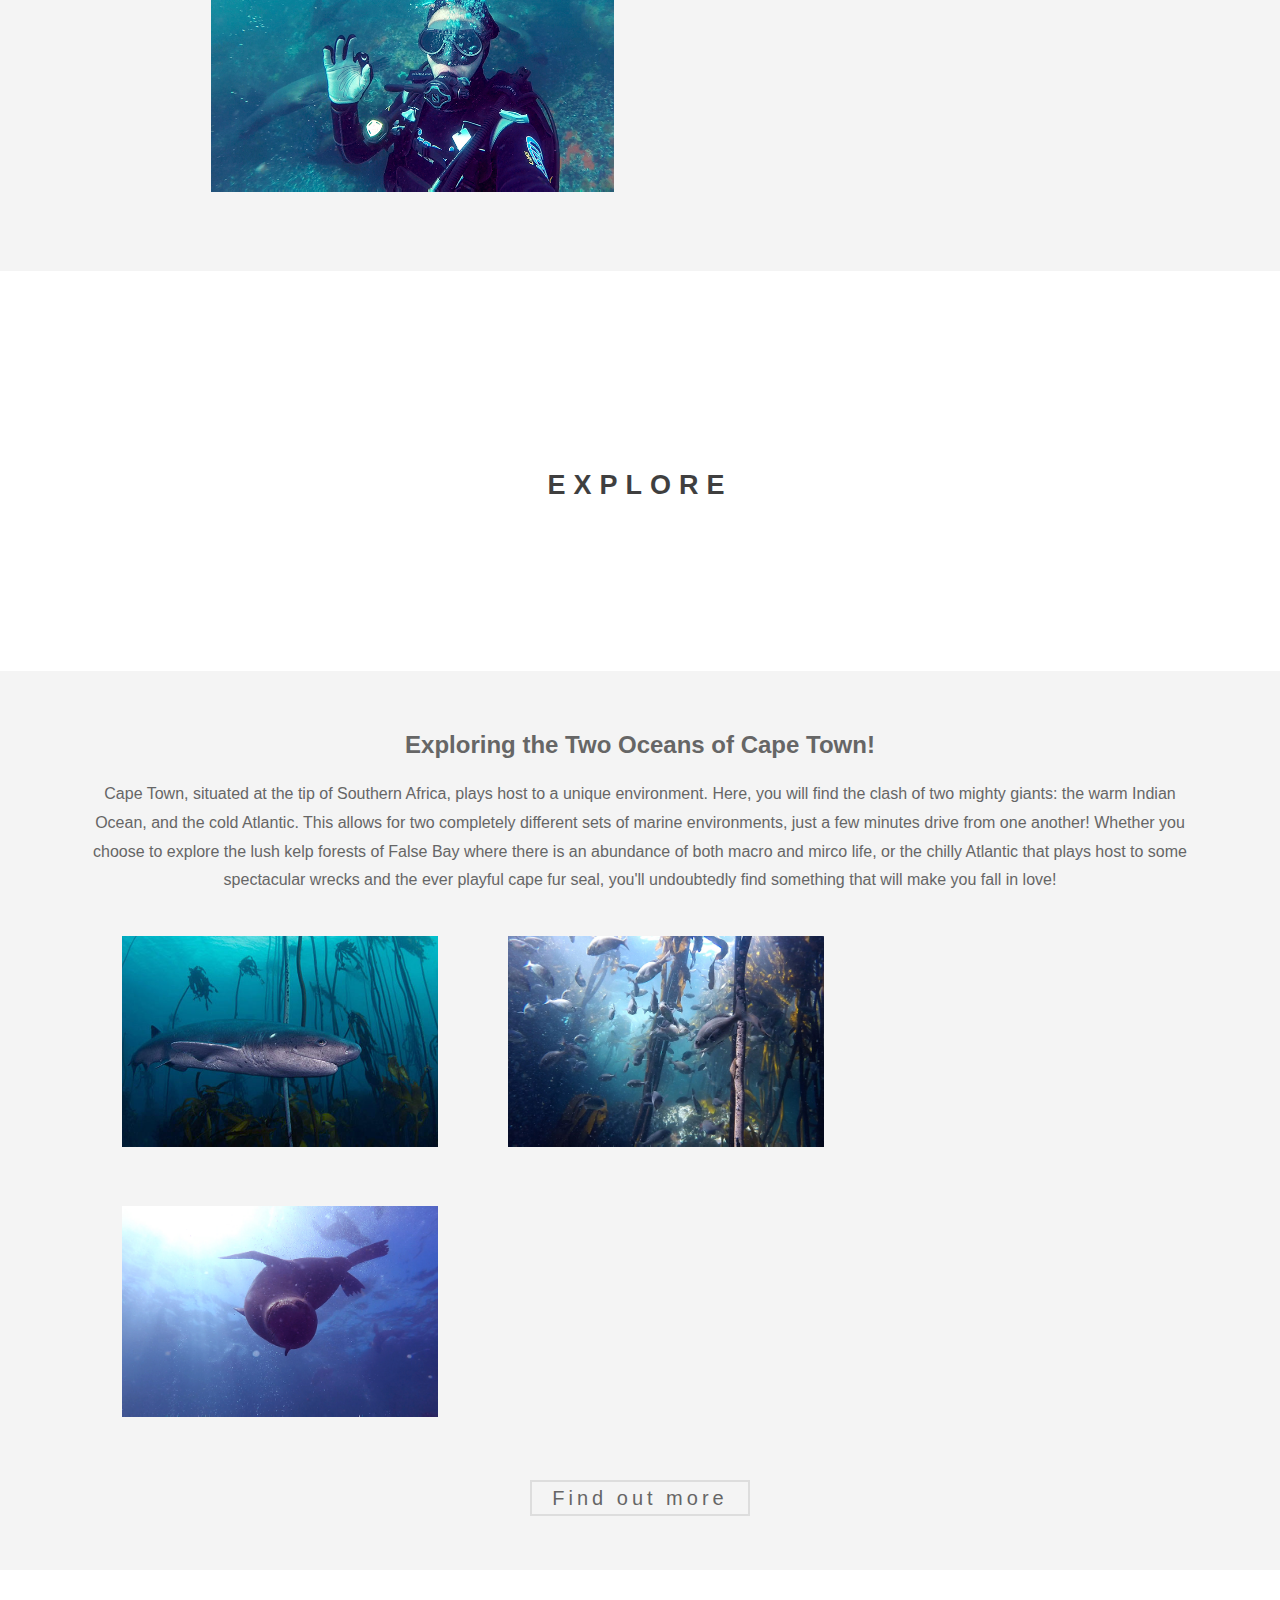
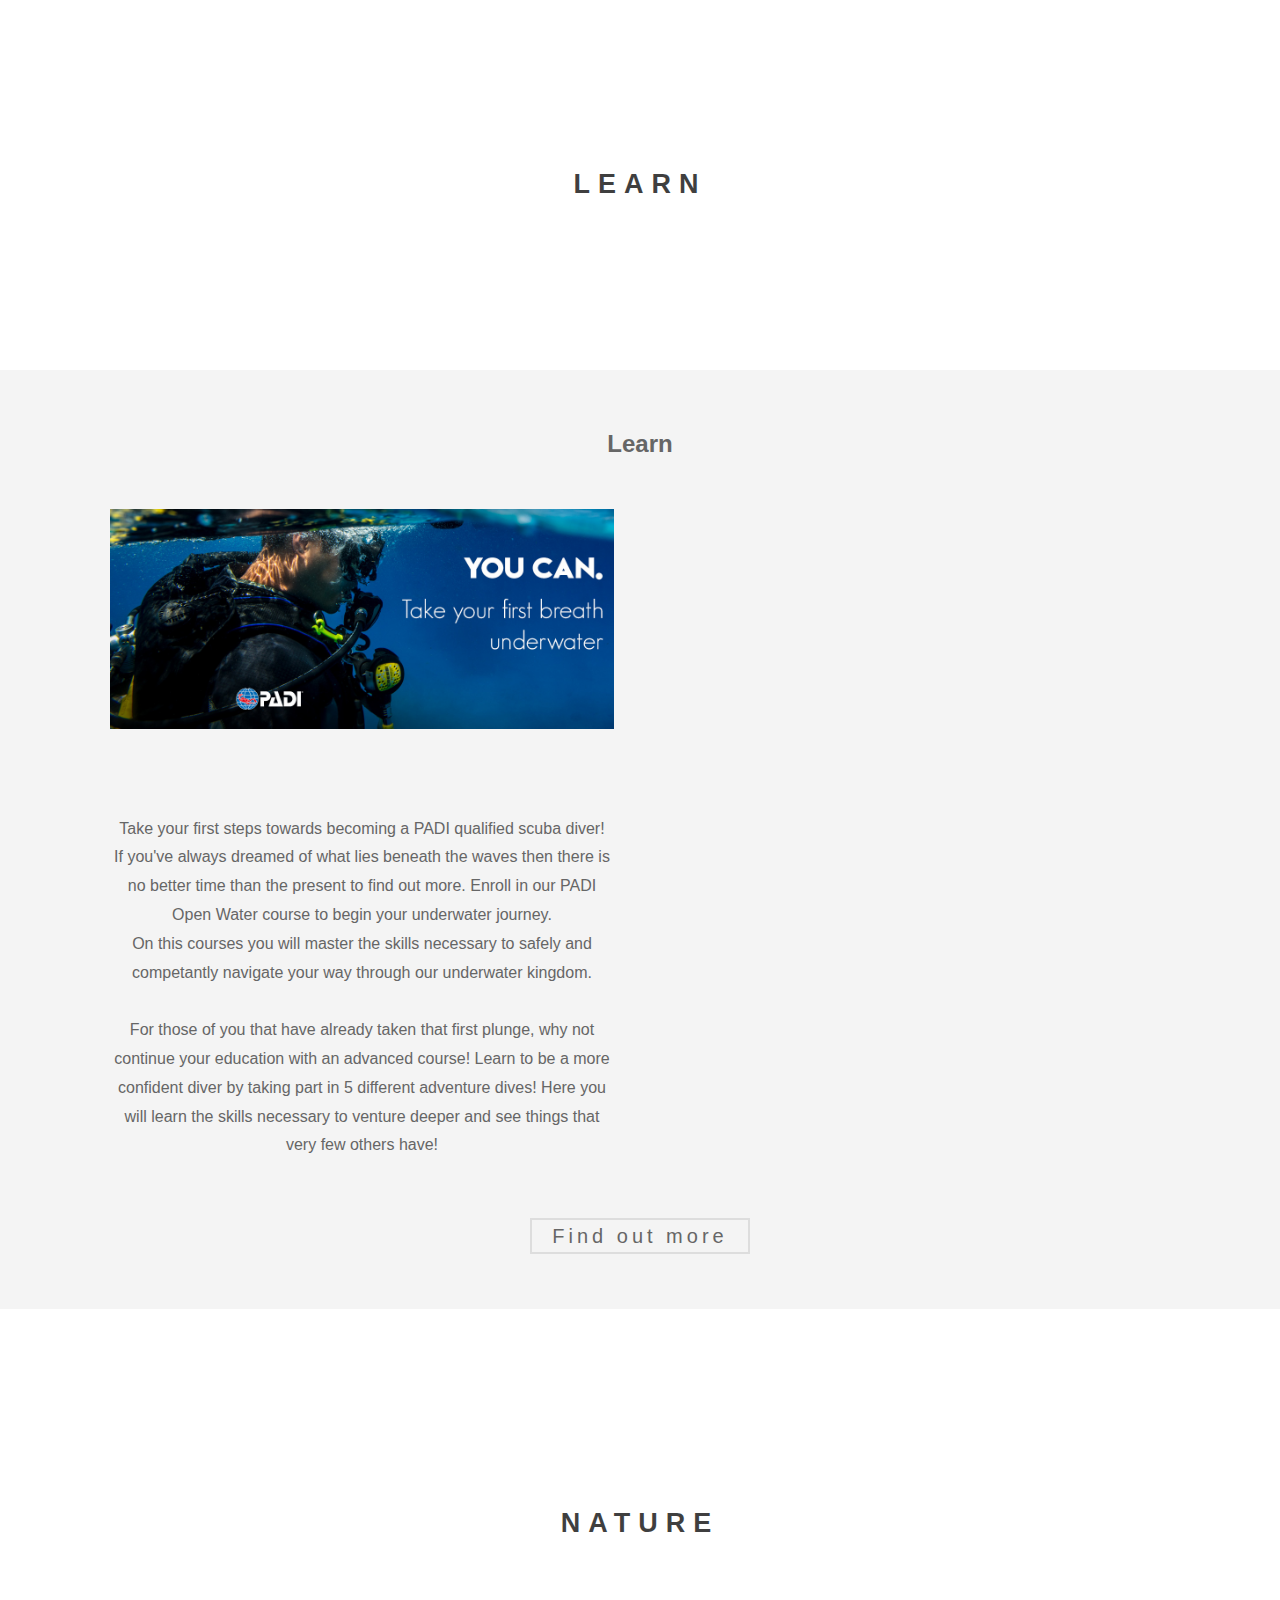
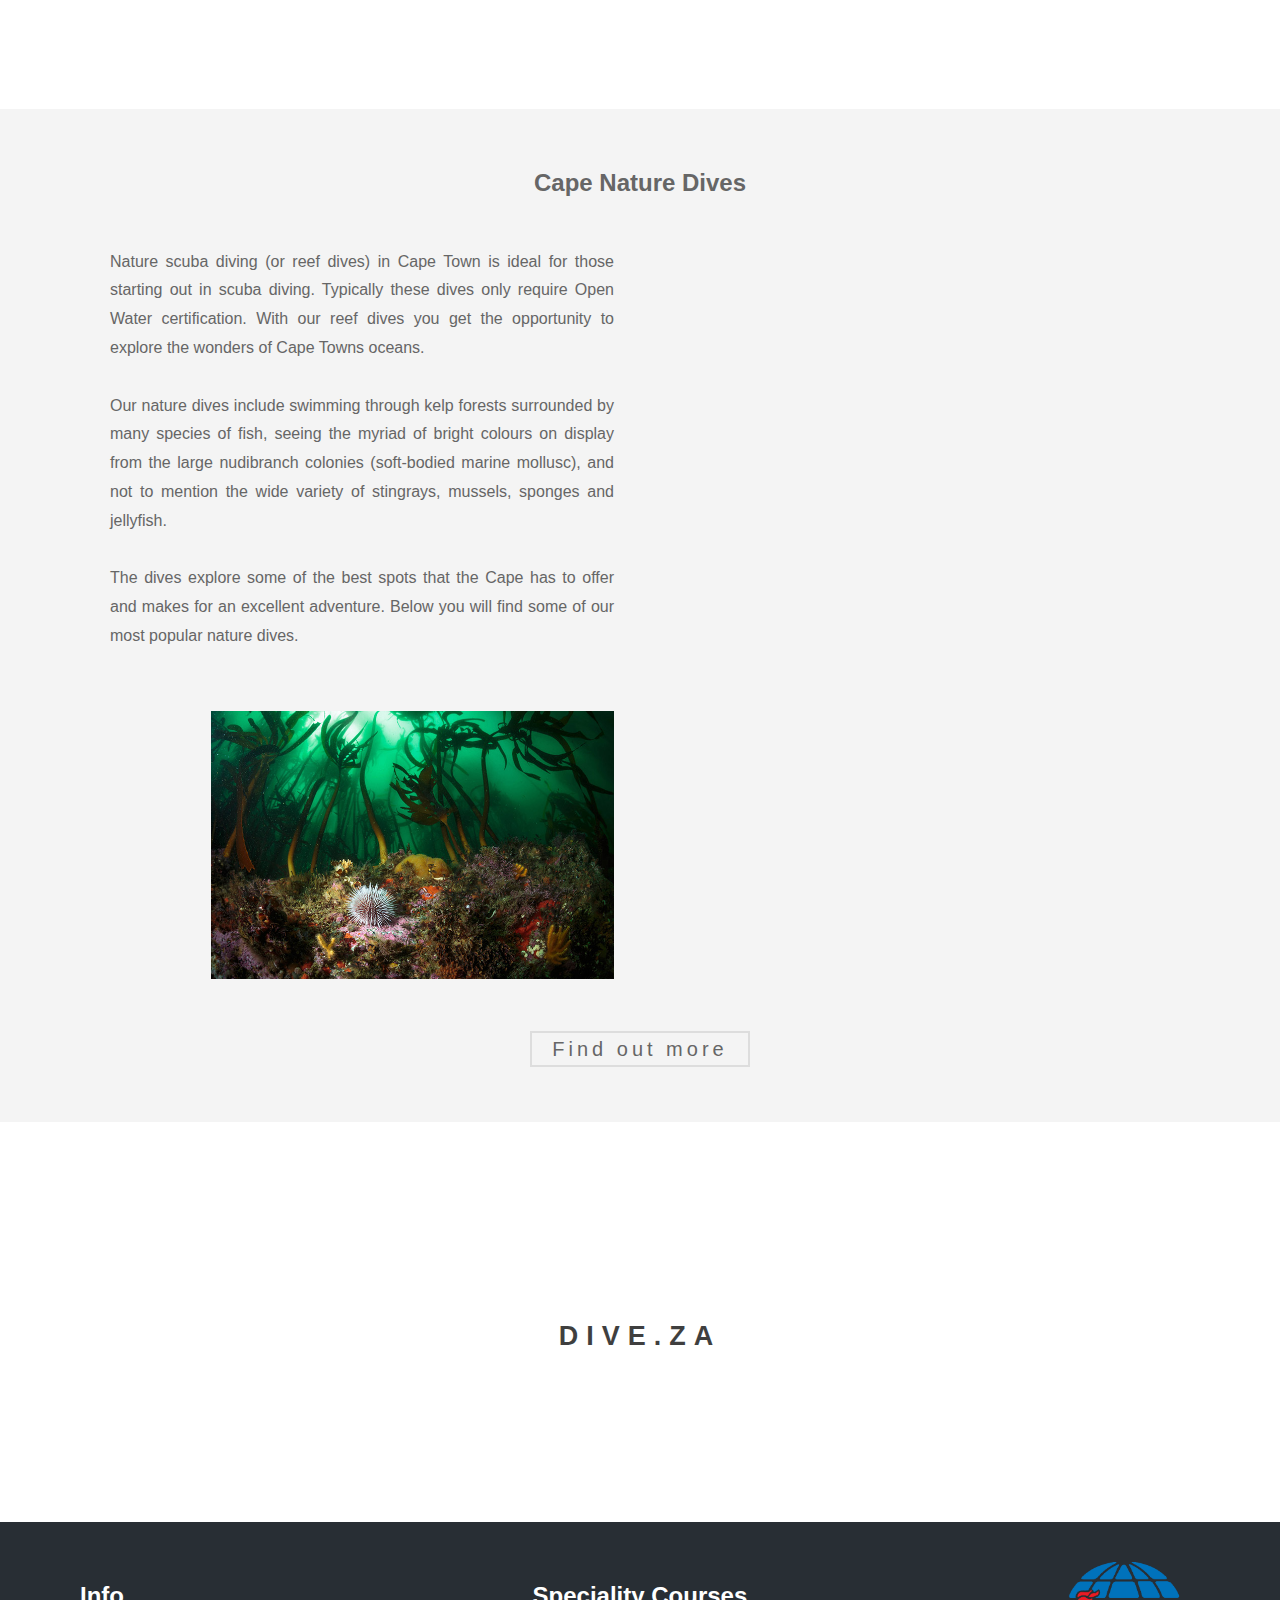
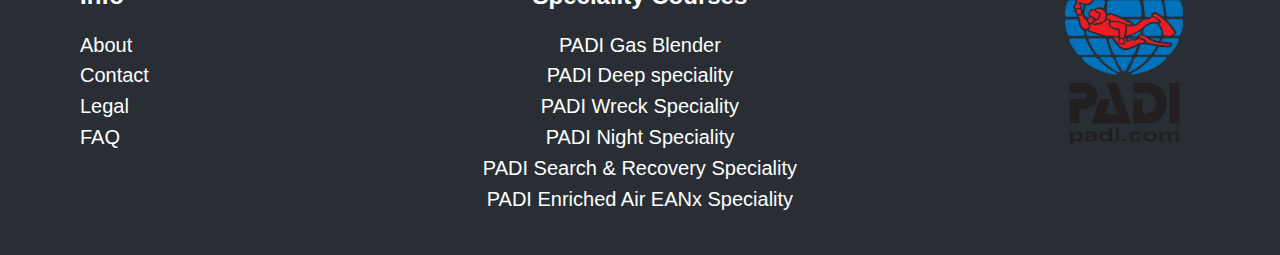
==== commit 2faf2108: "Update index.html" ====
--- a/index.html
+++ b/index.html
@@ -90,9 +90,9 @@
         and mirco life, or the chilly Atlantic that plays host to some spectacular wrecks and the ever playful cape
         fur seal, you'll undoubtedly find something that will make you fall in love!
         <div class="row">
-          <div class="column-3"><img id="column-3-img" src="img/home/home1.jpg" alt="Cow shark in kelp" width=95%></div>
-          <div class="column-3"><img id="column-3-img" src="img/home/home5.jpg" alt="Kelp forest" width=95%></div>
-          <div class="column-3"><img id="column-3-img" src="img/home/home8.jpg" alt="Fur seal" width=95%></div>
+          <div class="column-3"><img id="column-3-img" src="img/home/home1.jpg" alt="Cow shark in kelp" width=94%></div>
+          <div class="column-3"><img id="column-3-img" src="img/home/home5.jpg" alt="Kelp forest" width=94%></div>
+          <div class="column-3"><img id="column-3-img" src="img/home/home8.jpg" alt="Fur seal" width=94%></div>
         </div>
       </p>
       <div class="explore">
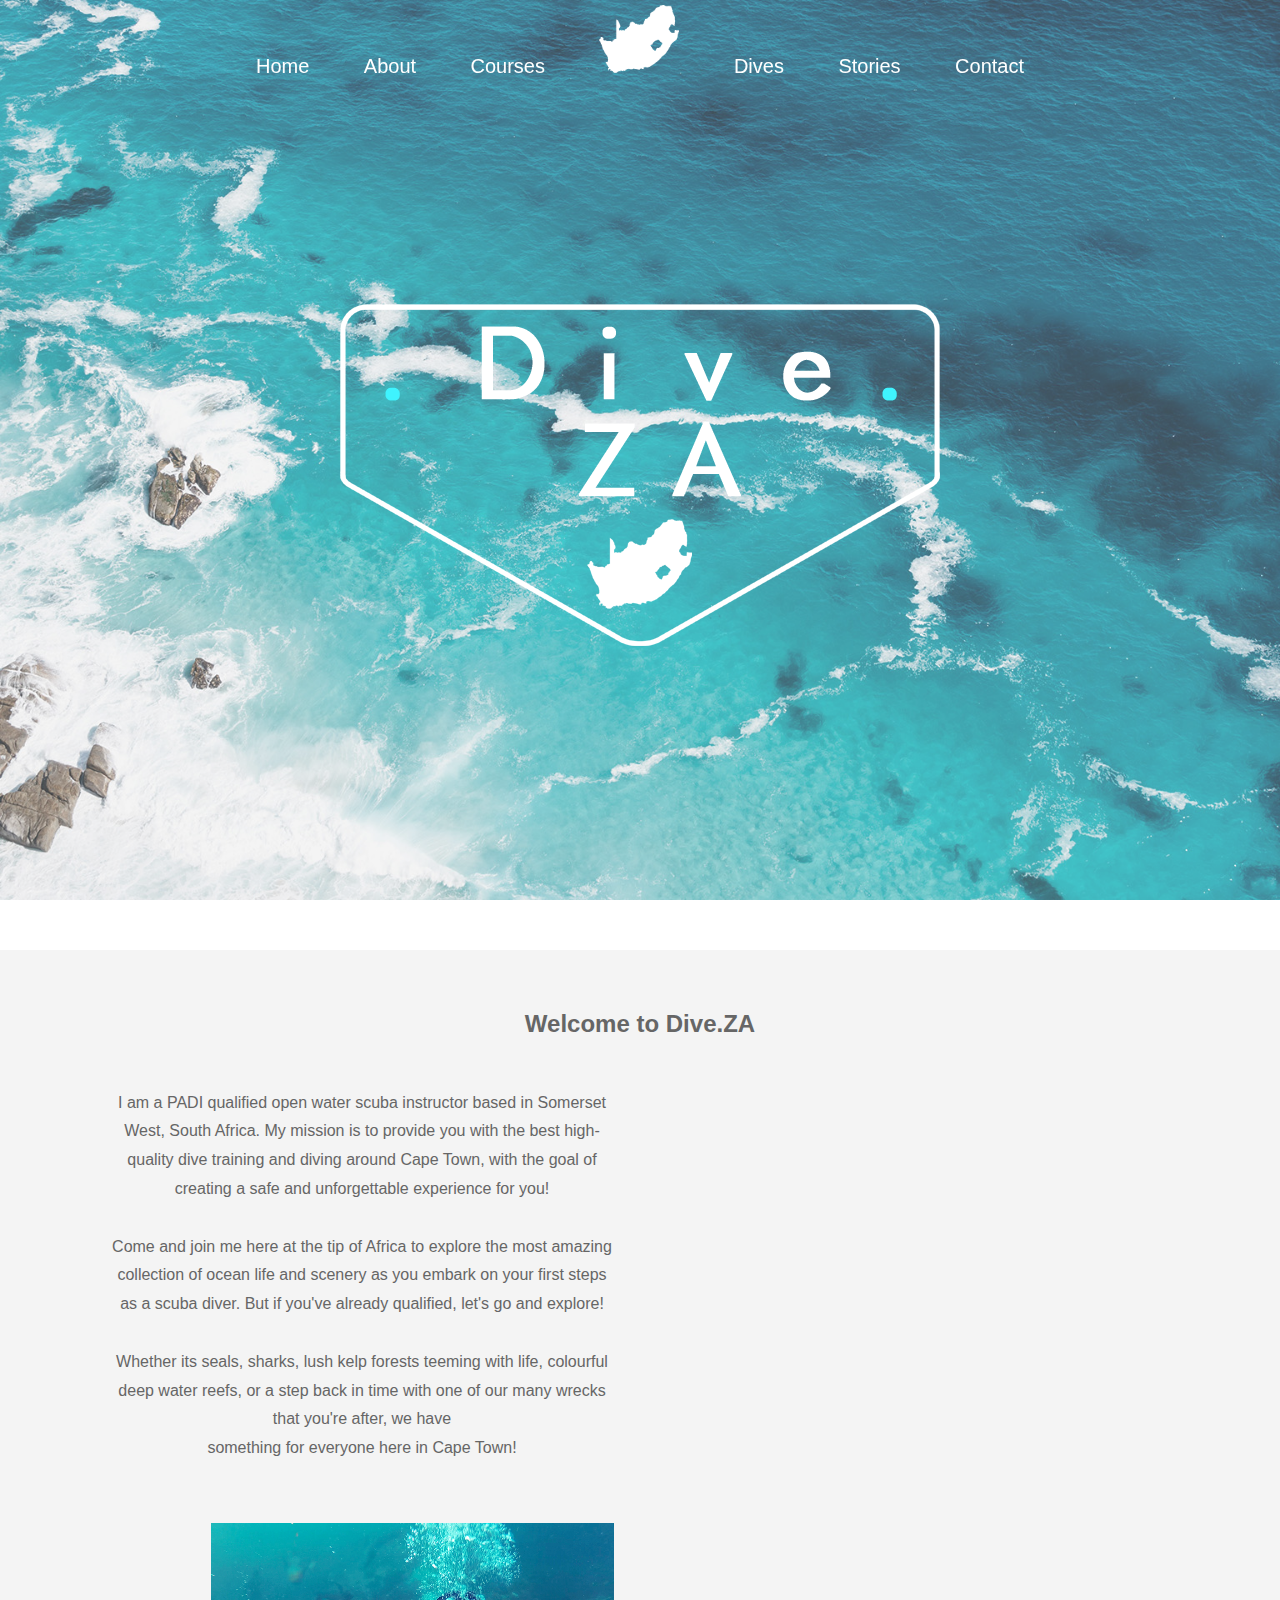
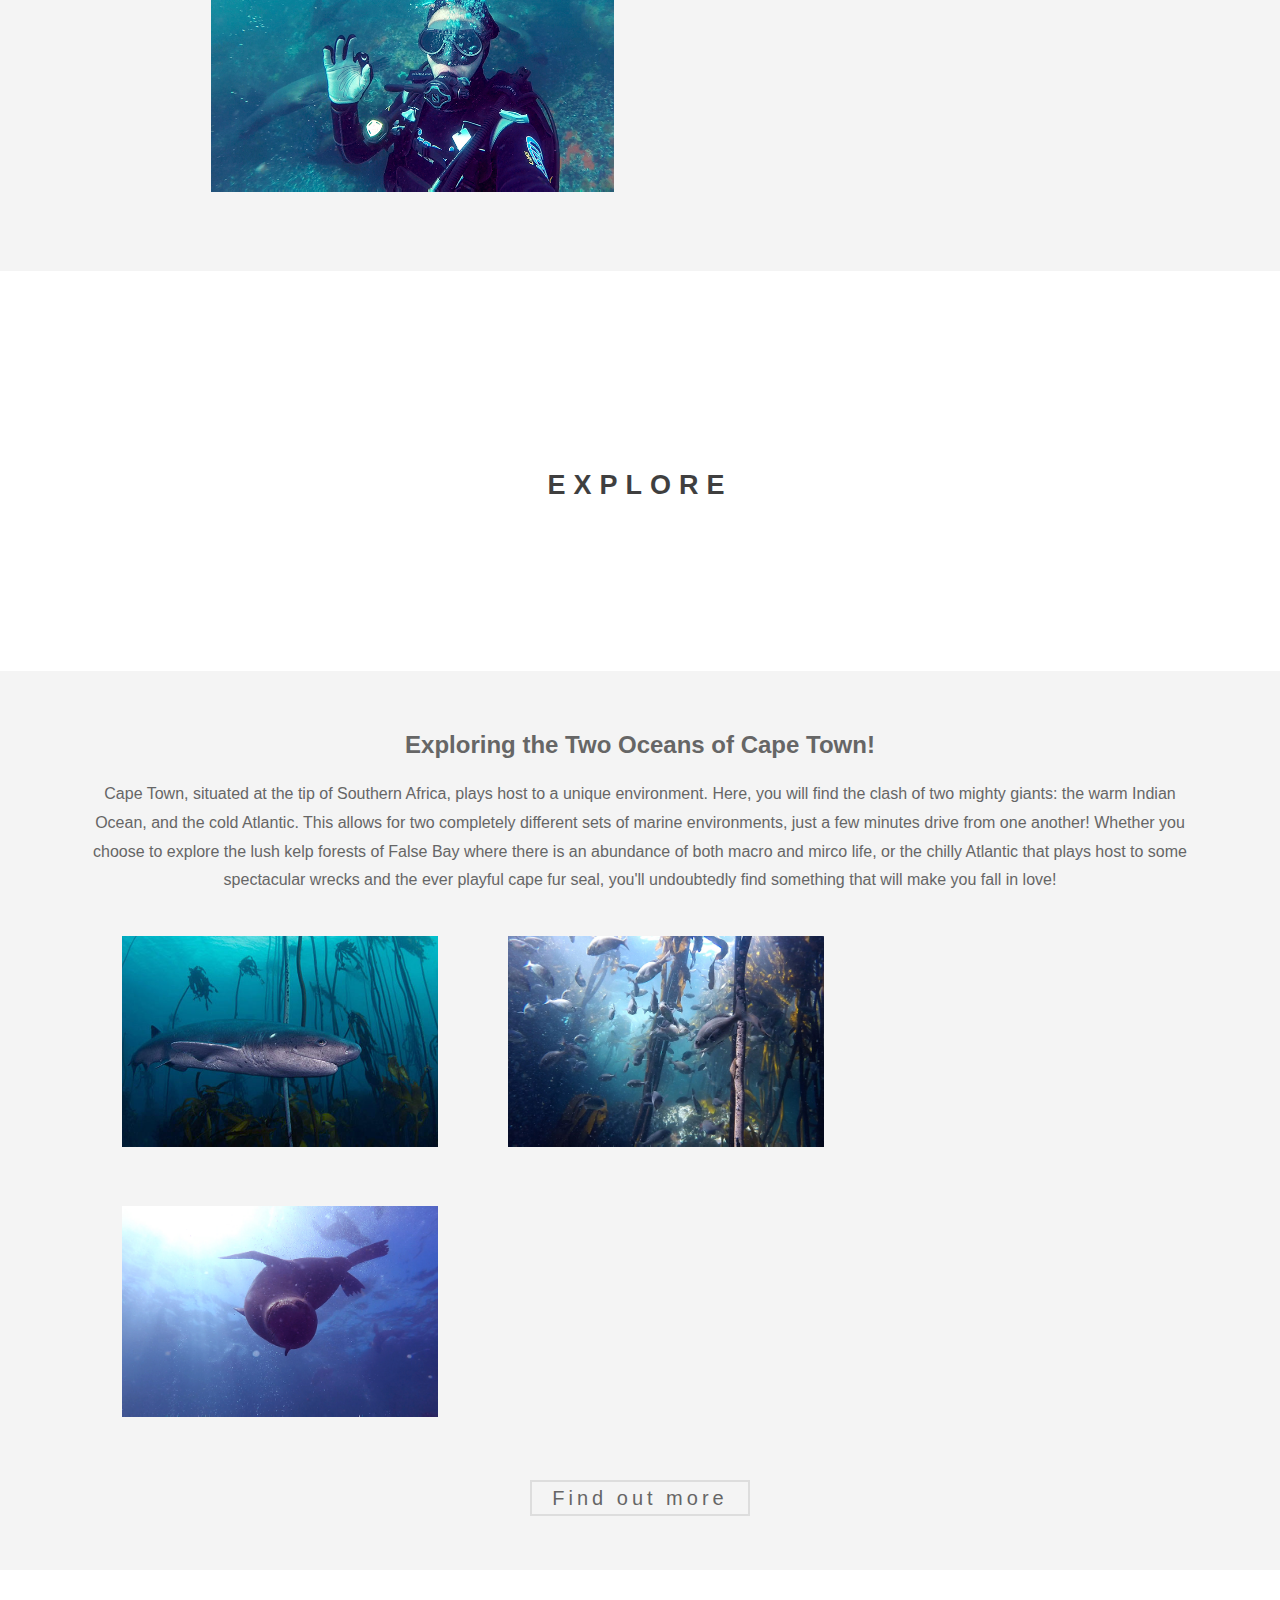
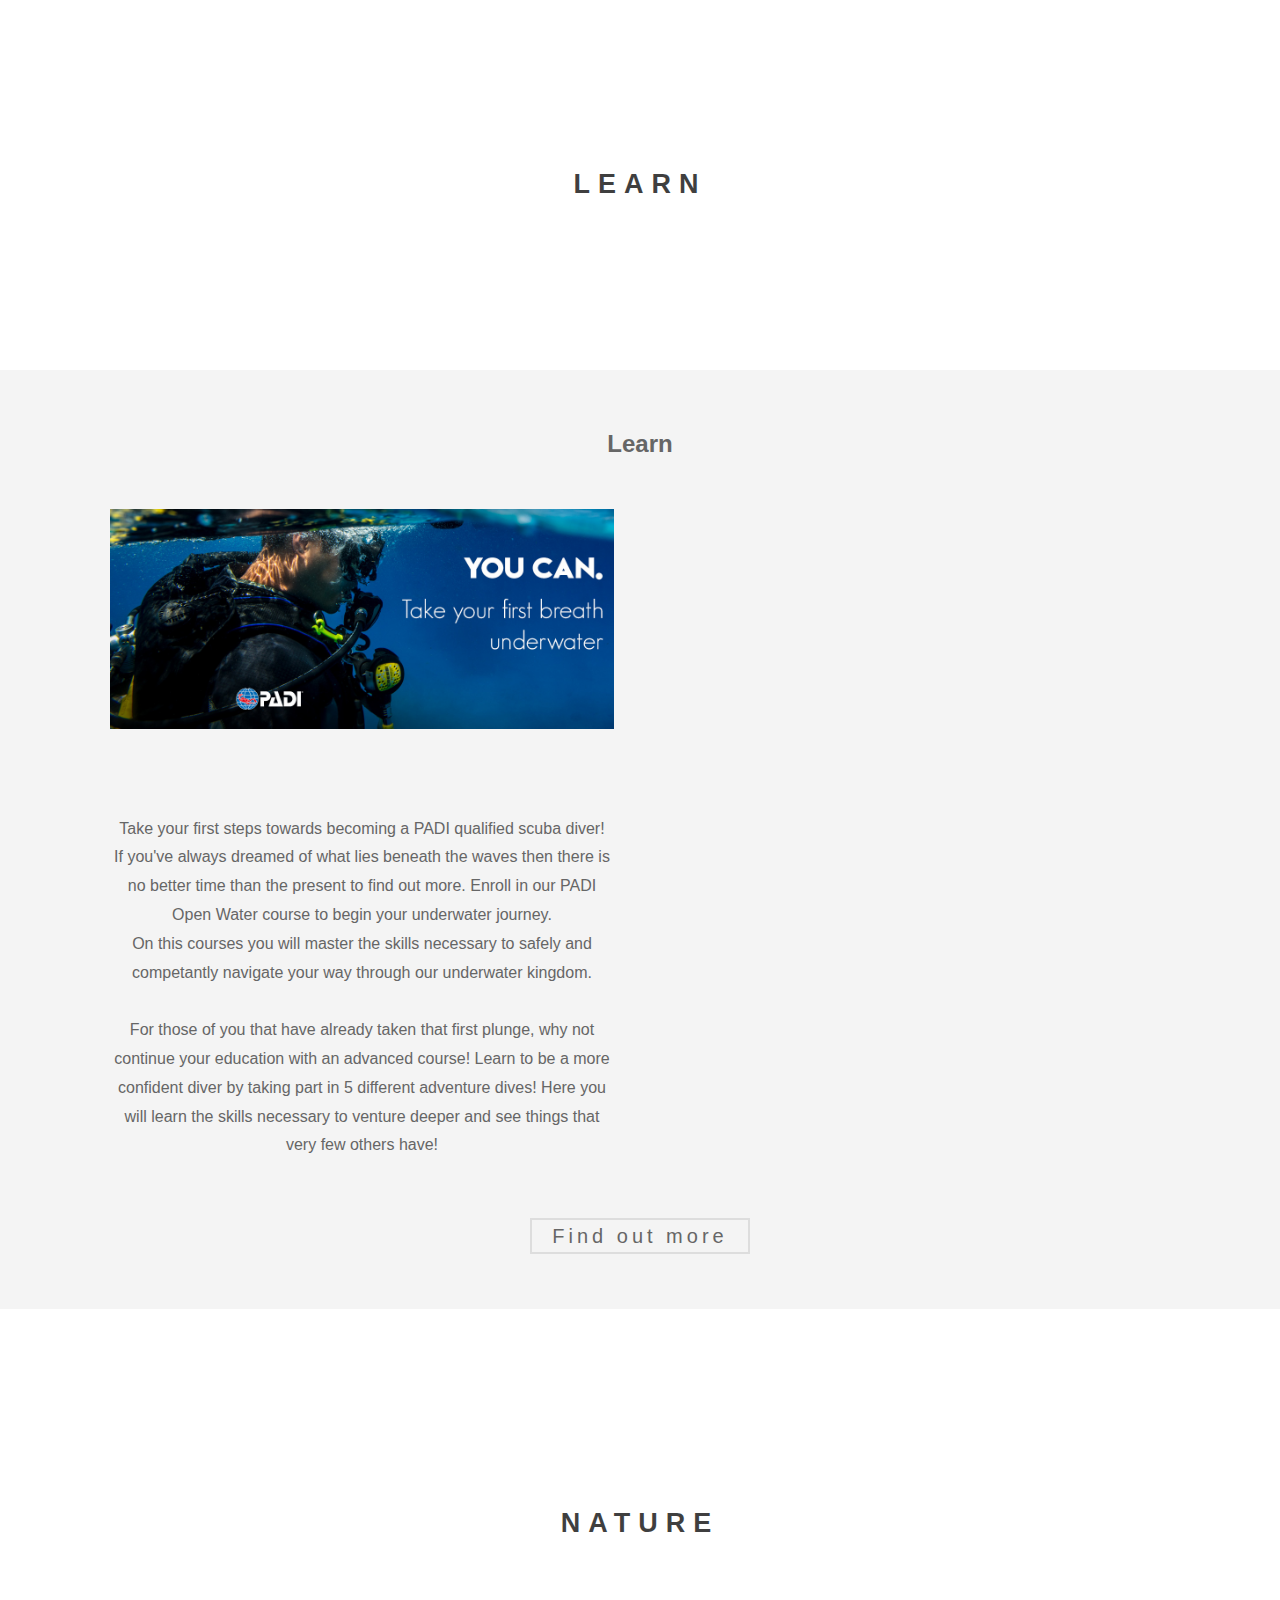
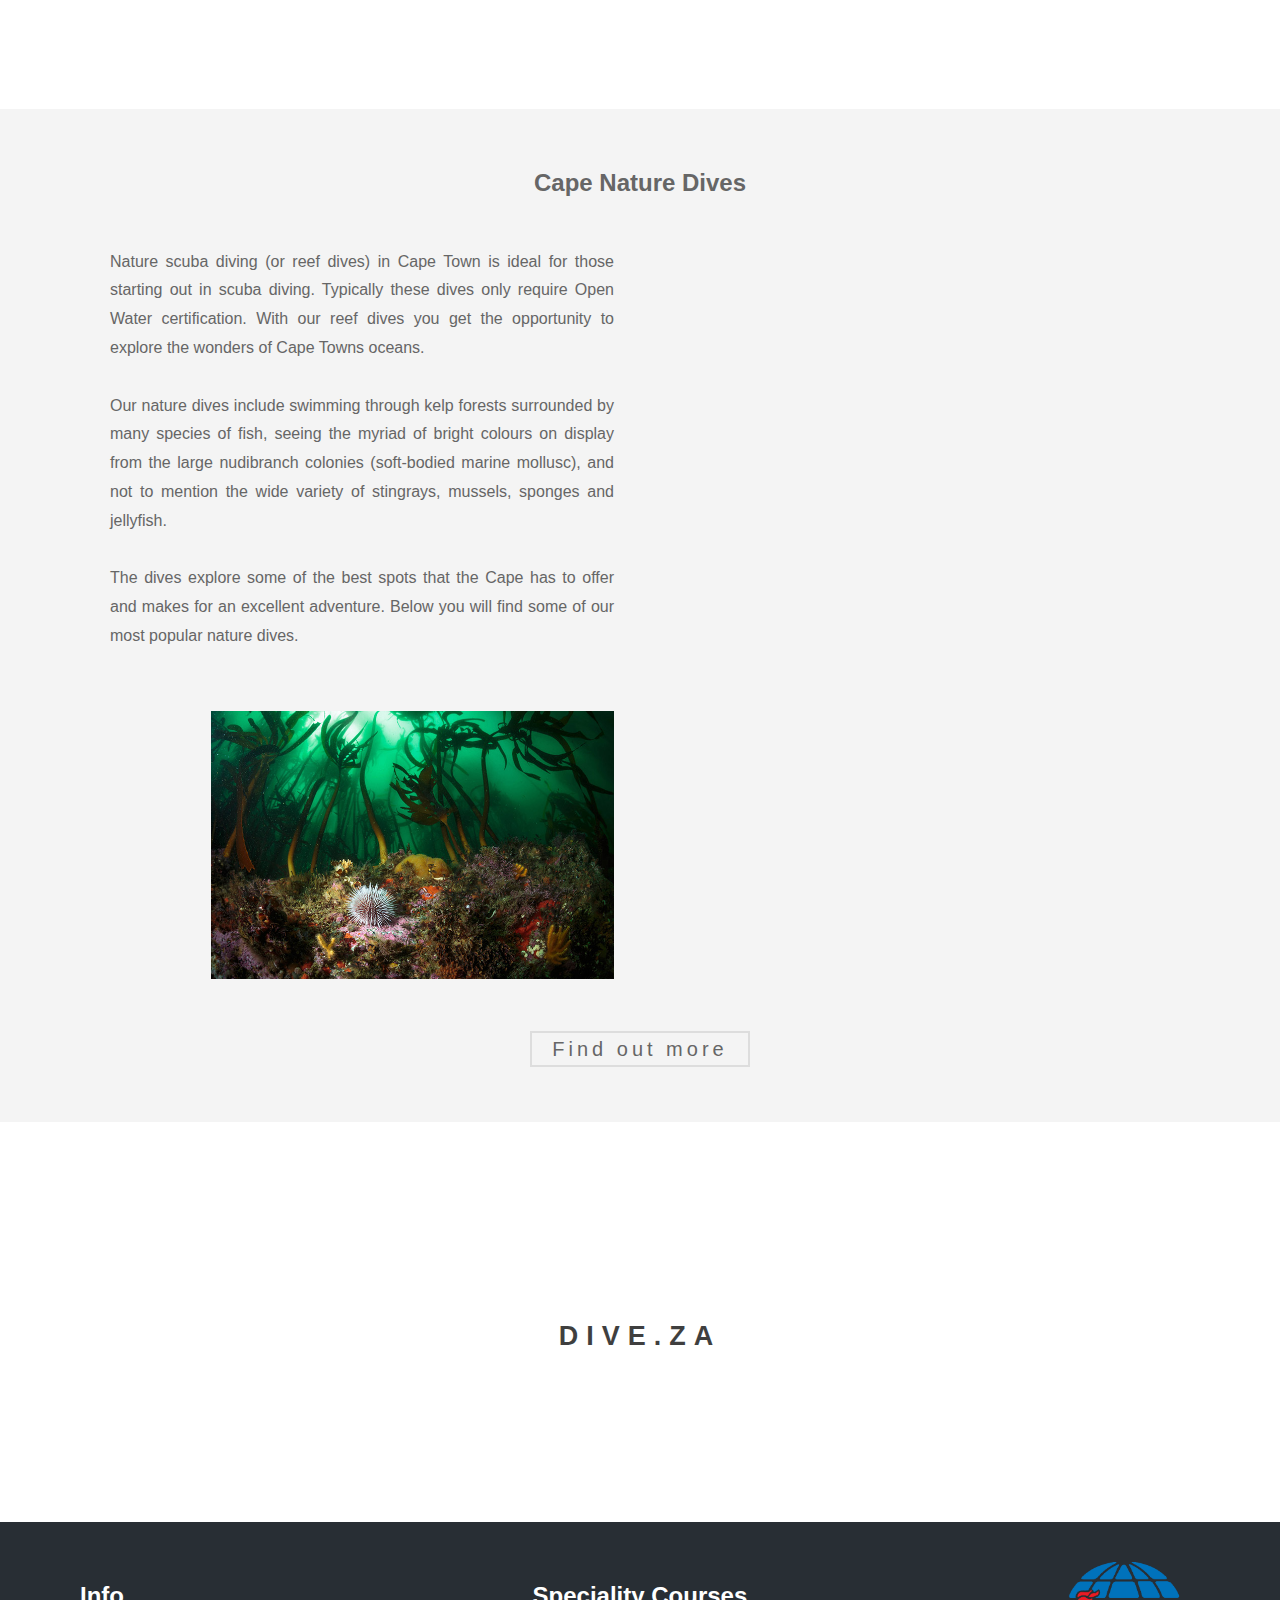
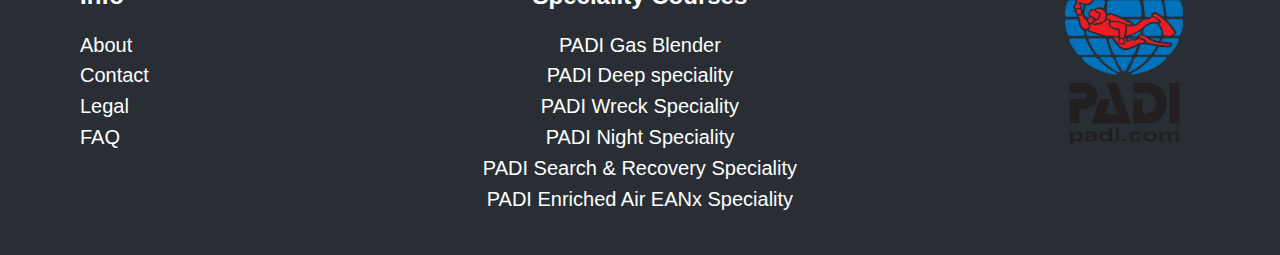
==== commit c53a8f17: "Add files via upload" ====
--- a/index.html
+++ b/index.html
@@ -14,9 +14,8 @@
   <link rel="stylesheet" href="https://use.fontawesome.com/releases/v5.4.2/css/all.css" integrity="sha384-/rXc/GQVaYpyDdyxK+ecHPVYJSN9bmVFBvjA/9eOB+pb3F2w2N6fc5qB9Ew5yIns" crossorigin="anonymous">
   <title>Dive.ZA</title>
 </head>
+
 <body>
-  <header>
-    <div class="nav-wrapper">
       <nav>
         <div class="menu-icon">
           <i class=" fa fa-bars fa-2x"></i>
@@ -39,25 +38,20 @@
                 <li><a href="/dives.html#packages">Guided Packages</a></li>
               </ul>
             </li>
-            <li><a href="nature.html">Nature</a></li>
+            <li><a href="nature.html">Stories</a></li>
             <li><a href="contact.html">Contact</a></li>
           </ul>
         </div>
       </nav>
-    </div>
-  </header>
-
-  <section>
-
-  <section>
-
+
+    <section>
       <div class="pimg1">
         <div class="logo">
-          <span><img src="img/logo-small.png" alt="Dive.ZA logo" width=32%></span>
-        </div>
-      </div>
-
-    <section class="section section-light">
+          <span><img id="logo" src="img/logo-small.png" alt="Dive.ZA logo" width=32%></span>
+        </div>
+      </div>
+
+    <article class="section section-light">
       <div class="row">
         <h2>Welcome to Dive.ZA</h2>
         <div class="column-2-unjust">I am a PADI qualified open water scuba instructor based in Somerset West, South Africa.
@@ -71,8 +65,10 @@
         </div>
         <div class="column-2"><img id="column-2-img" src="img/home/home7.jpg" alt="Ok with the seals" width="80%"></div>
       </div>
+    </article>
     </section>
 
+<section>
     <div class="pimg2">
       <div class="ptext">
         <span class="border">
@@ -81,7 +77,7 @@
       </div>
     </div>
 
-    <section class="section section-light">
+    <article class="section section-light">
       <h2>Exploring the Two Oceans of Cape Town!</h2>
       <p>Cape Town, situated at the tip of Southern Africa, plays host to a unique environment. Here, you
         will find the clash of two mighty giants: the warm Indian Ocean, and the cold Atlantic. This allows
@@ -100,9 +96,10 @@
           <li><a href="dives.html">Find out more</a></li>
         </ul>
       </div>
-
-    </section>
-
+    </article>
+  </section>
+
+  <section>
     <div class="pimg3">
       <div class="ptext">
         <span class="border">
@@ -111,7 +108,7 @@
       </div>
     </div>
 
-    <section class="section section-light">
+    <article class="section section-light">
       <h2>Learn</h2>
       <div class="row">
         <div class="column-2"><img src="img/PADI-first-breath.jpg" alt="Padi first breath" width=100%></div>
@@ -126,14 +123,15 @@
             that very few others have!</p>
         </div>
       </div>
-
       <div class="explore">
         <ul class="explore-nav">
           <li><a href="courses.html">Find out more</a></li>
         </ul>
       </div>
-    </section>
-
+    </article>
+  </section>
+
+  <section>
     <div class="pimg4">
       <div class="ptext">
         <span class="border">
@@ -142,7 +140,7 @@
       </div>
     </div>
 
-    <section class="section section-light">
+    <article class="section section-light">
       <div class="row">
         <h2>Cape Nature Dives</h2>
         <div class="column-2">Nature scuba diving (or reef dives) in Cape Town is ideal for those starting out in scuba diving.
@@ -160,8 +158,10 @@
           <li><a href="nature.html">Find out more</a></li>
         </ul>
       </div>
-    </section>
-
+    </article>
+  </section>
+
+  <section>
     <div class="pimg1_closing">
       <div class="ptext">
         <span class="border">
@@ -169,6 +169,7 @@
         </span>
       </div>
     </div>
+  </section>
 
     <footer >
       <section class="section section-dark">
@@ -201,7 +202,6 @@
         </div>
       </section>
     </footer>
-  </section>
 
   <script type="text/javascript">
     //Menu toggle-button
--- a/stylesheet.css
+++ b/stylesheet.css
@@ -125,7 +125,7 @@
   min-height: 400px;
 }
 
-@media(max-width:700px){
+@media only screen and (max-width:700px) {
   .pimg1, .pimg2, .pimg3, .pimg4, .pimg1_closing,.pimg5, .pimg6, .pimg7,
   .pimg8, .pimg9, .pimg10, .pimg11, .pimg12, .pimg13, .pimg14, .pimg15,
   .pimg16, .pimg17, .pimg18, .pimg19, .pimg20 {
@@ -134,6 +134,21 @@
   .logo {
     min-width: 50%
   }
+}
+
+.logo {
+  display: flex;
+  position: absolute;
+  justify-content: center;
+  height: 100%;
+  width: 100%;
+  align-items: center;
+  align-content: center;
+}
+
+#logo {
+  display: flex;
+  width: 100%;
 }
 
 .section {
@@ -181,6 +196,14 @@
   text-transform: uppercase;
 }
 
+#soc-links:link {
+  color: #666;
+}
+
+#soc-links:visited {
+  color: #666;
+}
+
 h1 {
   font-size: 32px;
   color: #666;
@@ -209,12 +232,6 @@
   padding-left: 5%;
 }
 
-.logo {
-  position: absolute;
-  top: 25%;
-  width: 100%;
-  text-align: center;
-}
 
 .ptext .border {
   background-color: rgba(255,255,255,0.25);
